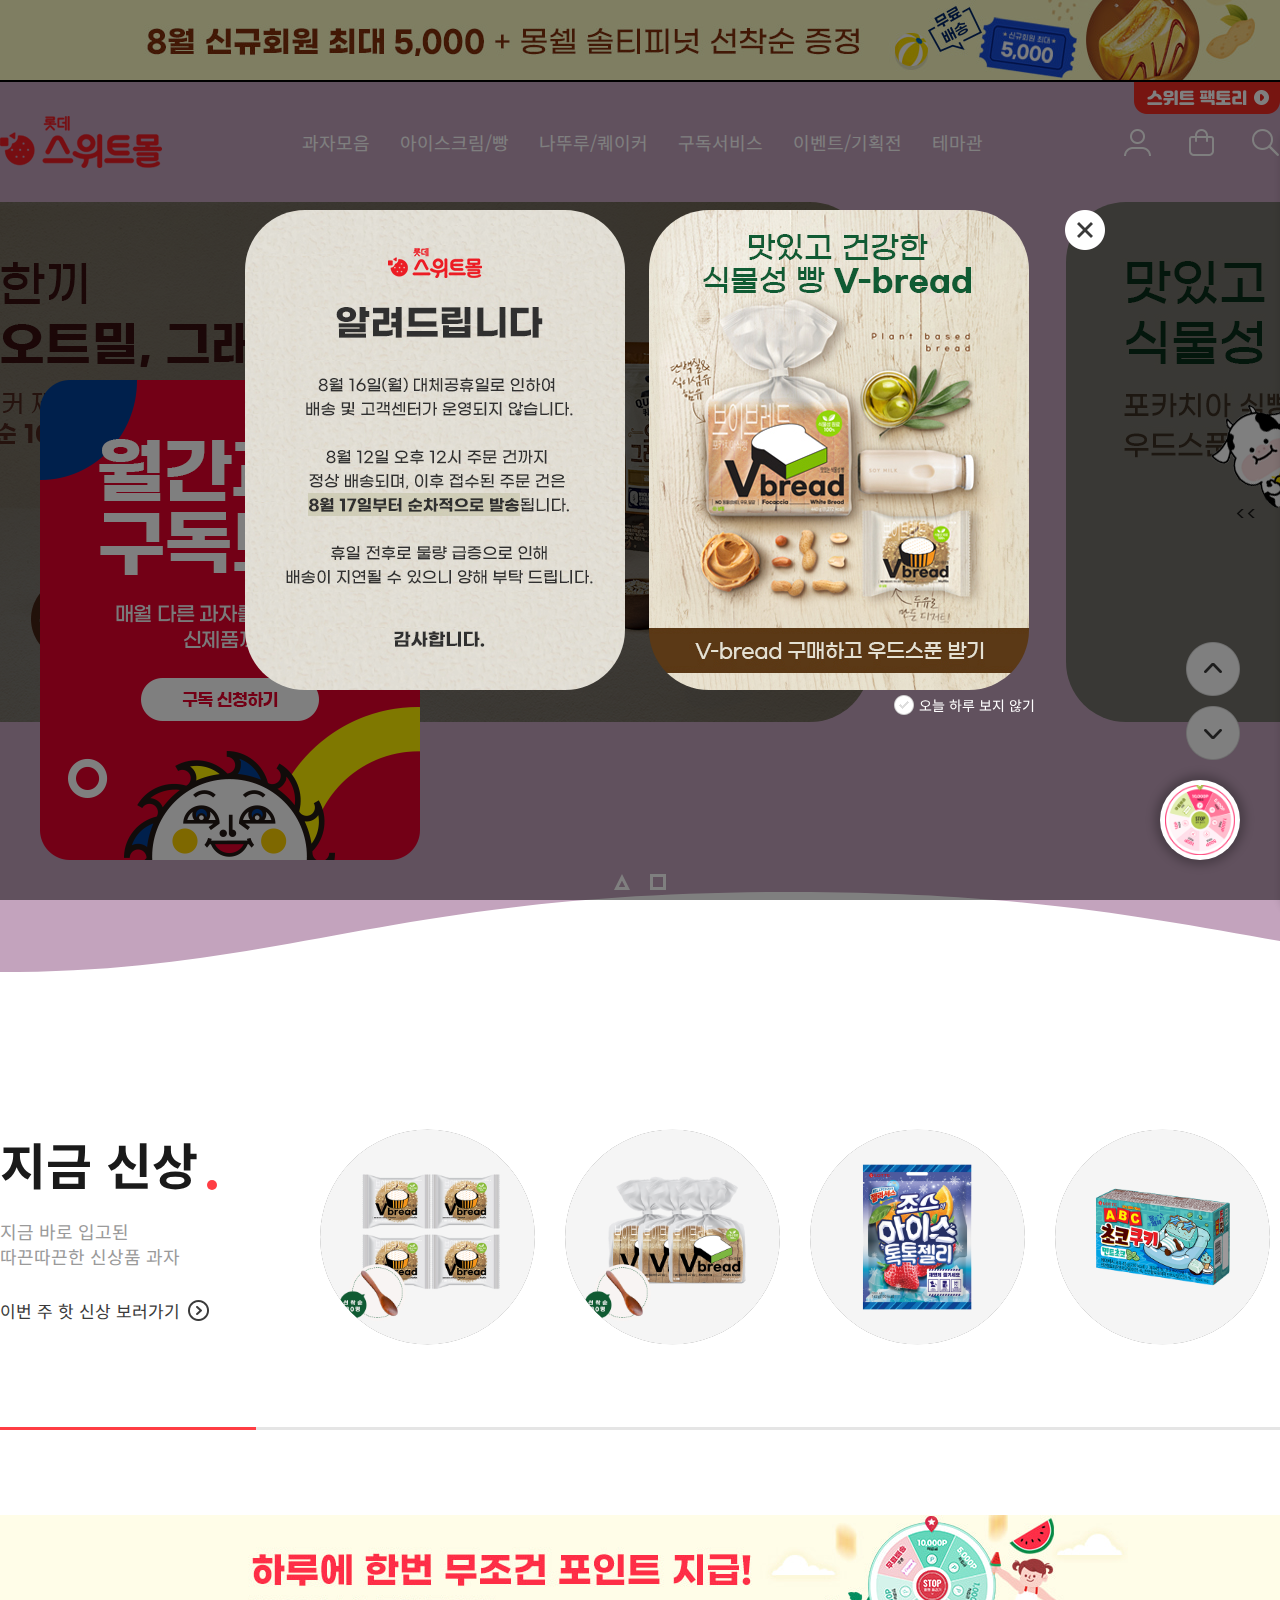
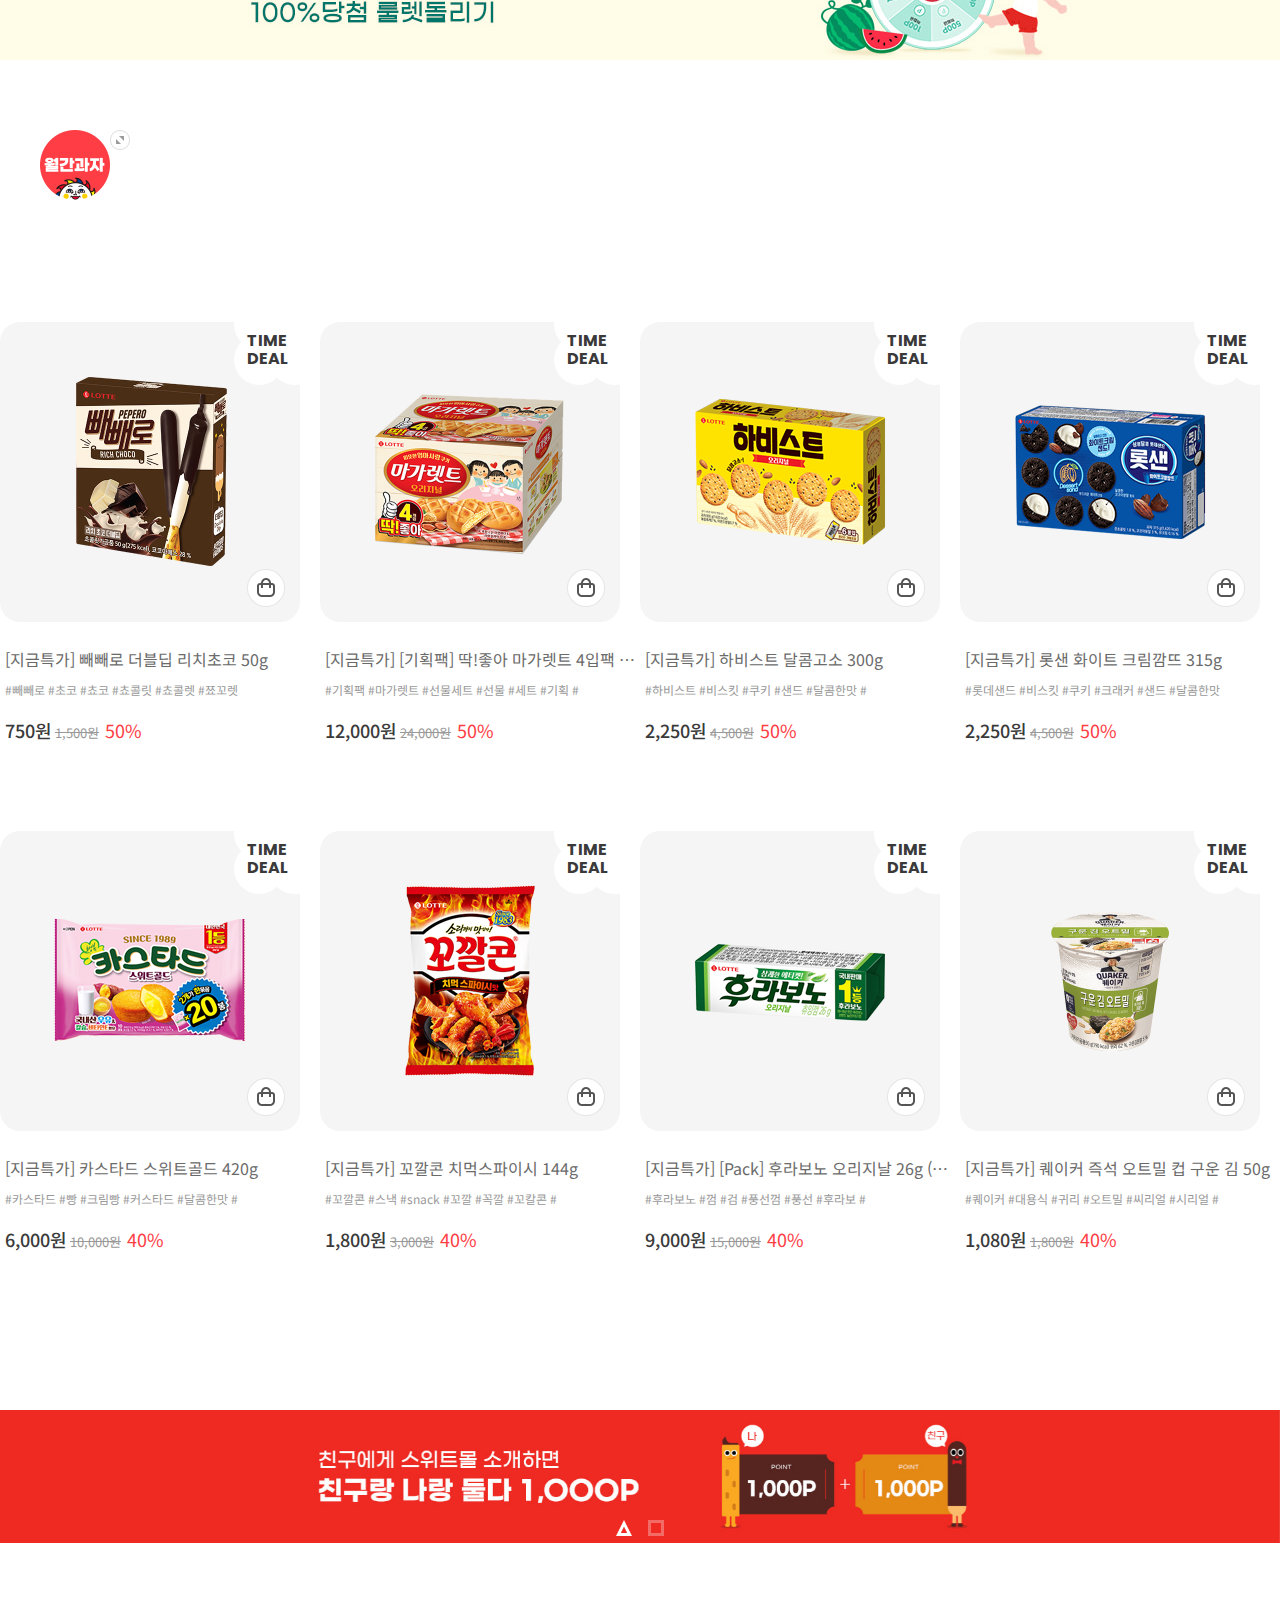
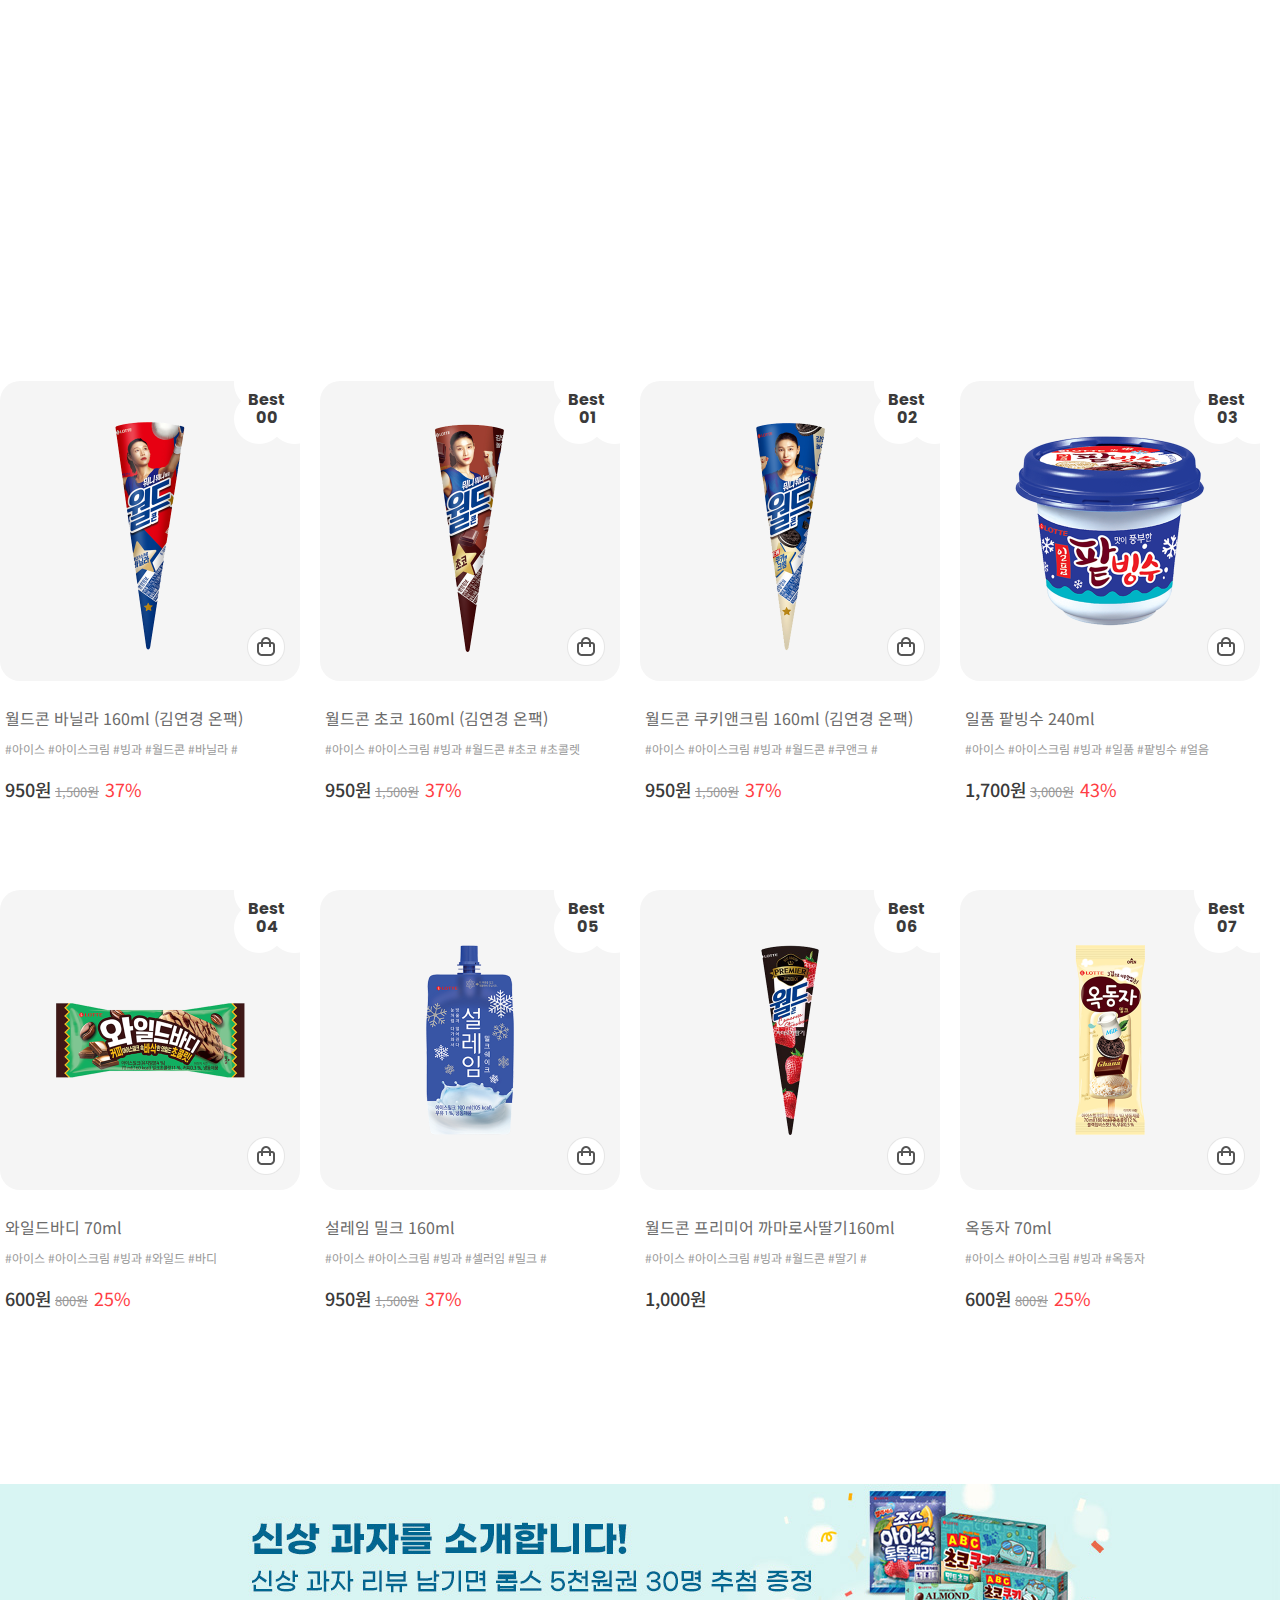
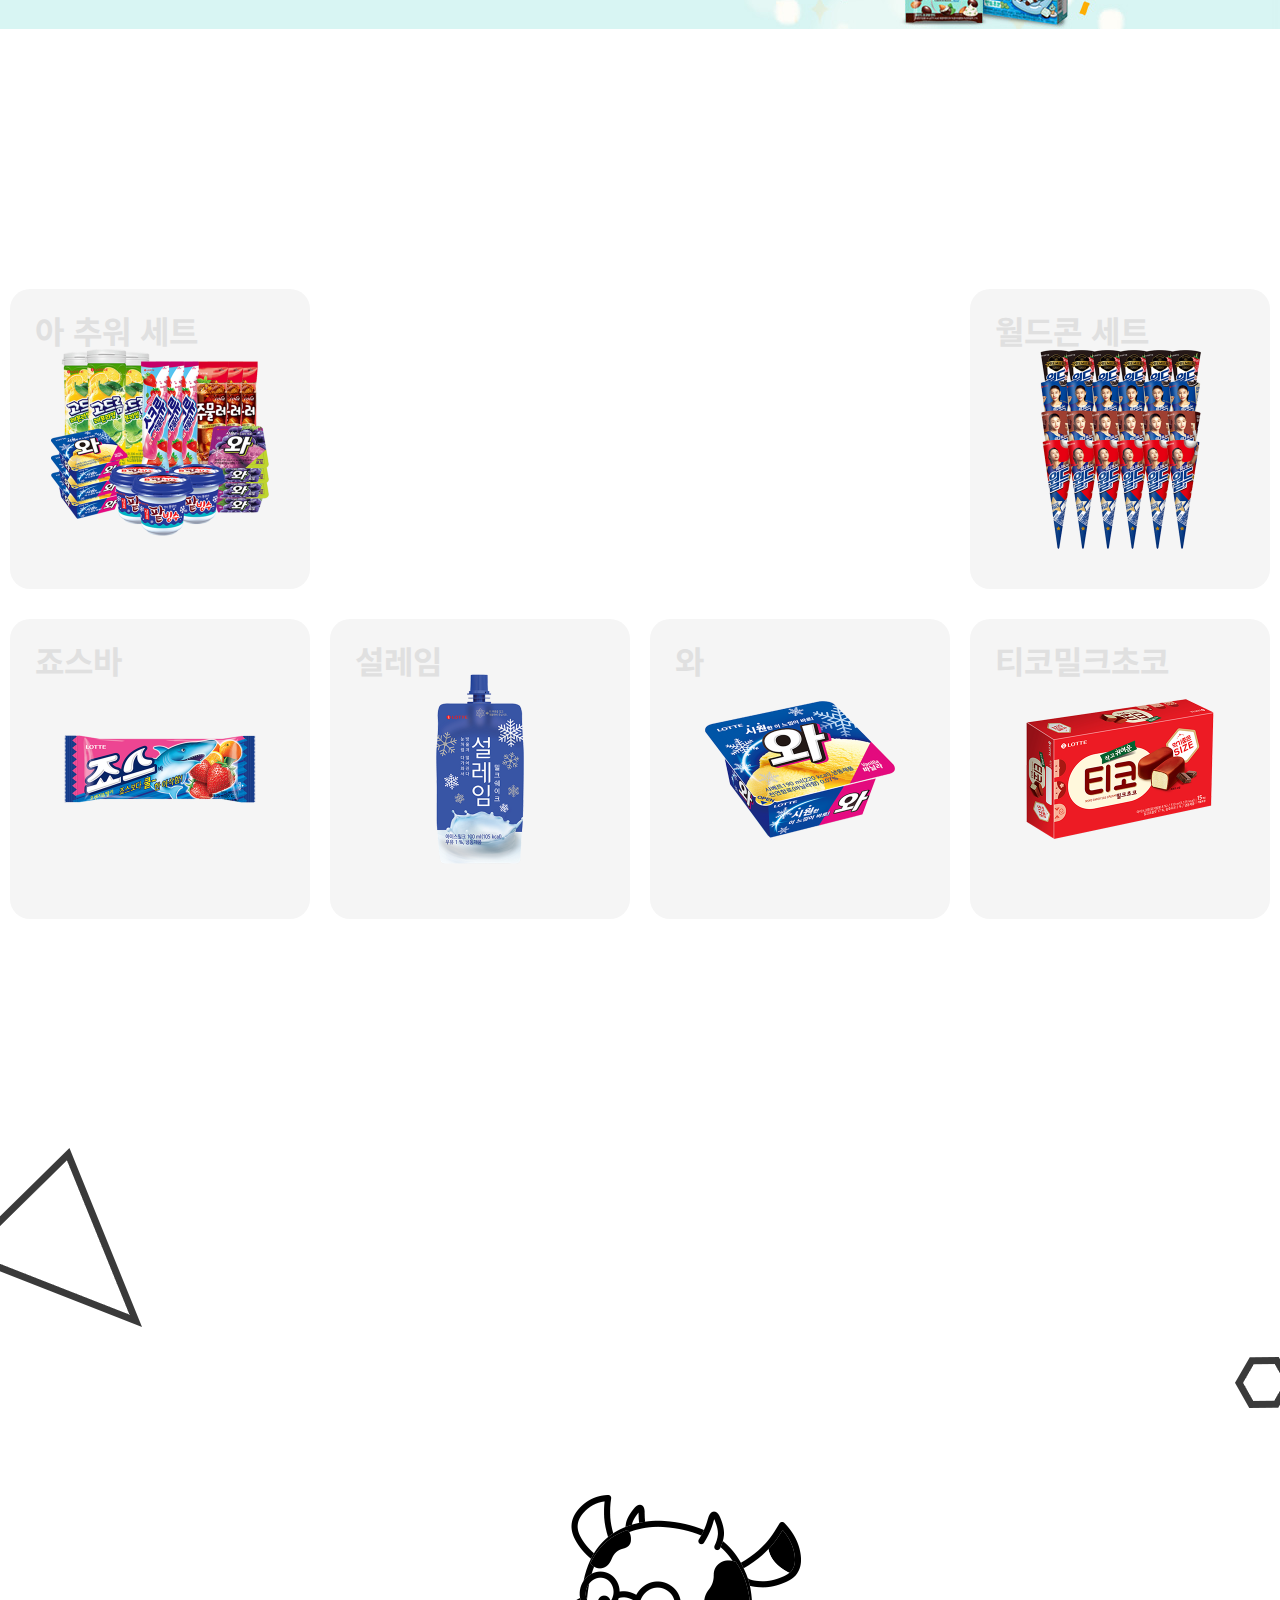
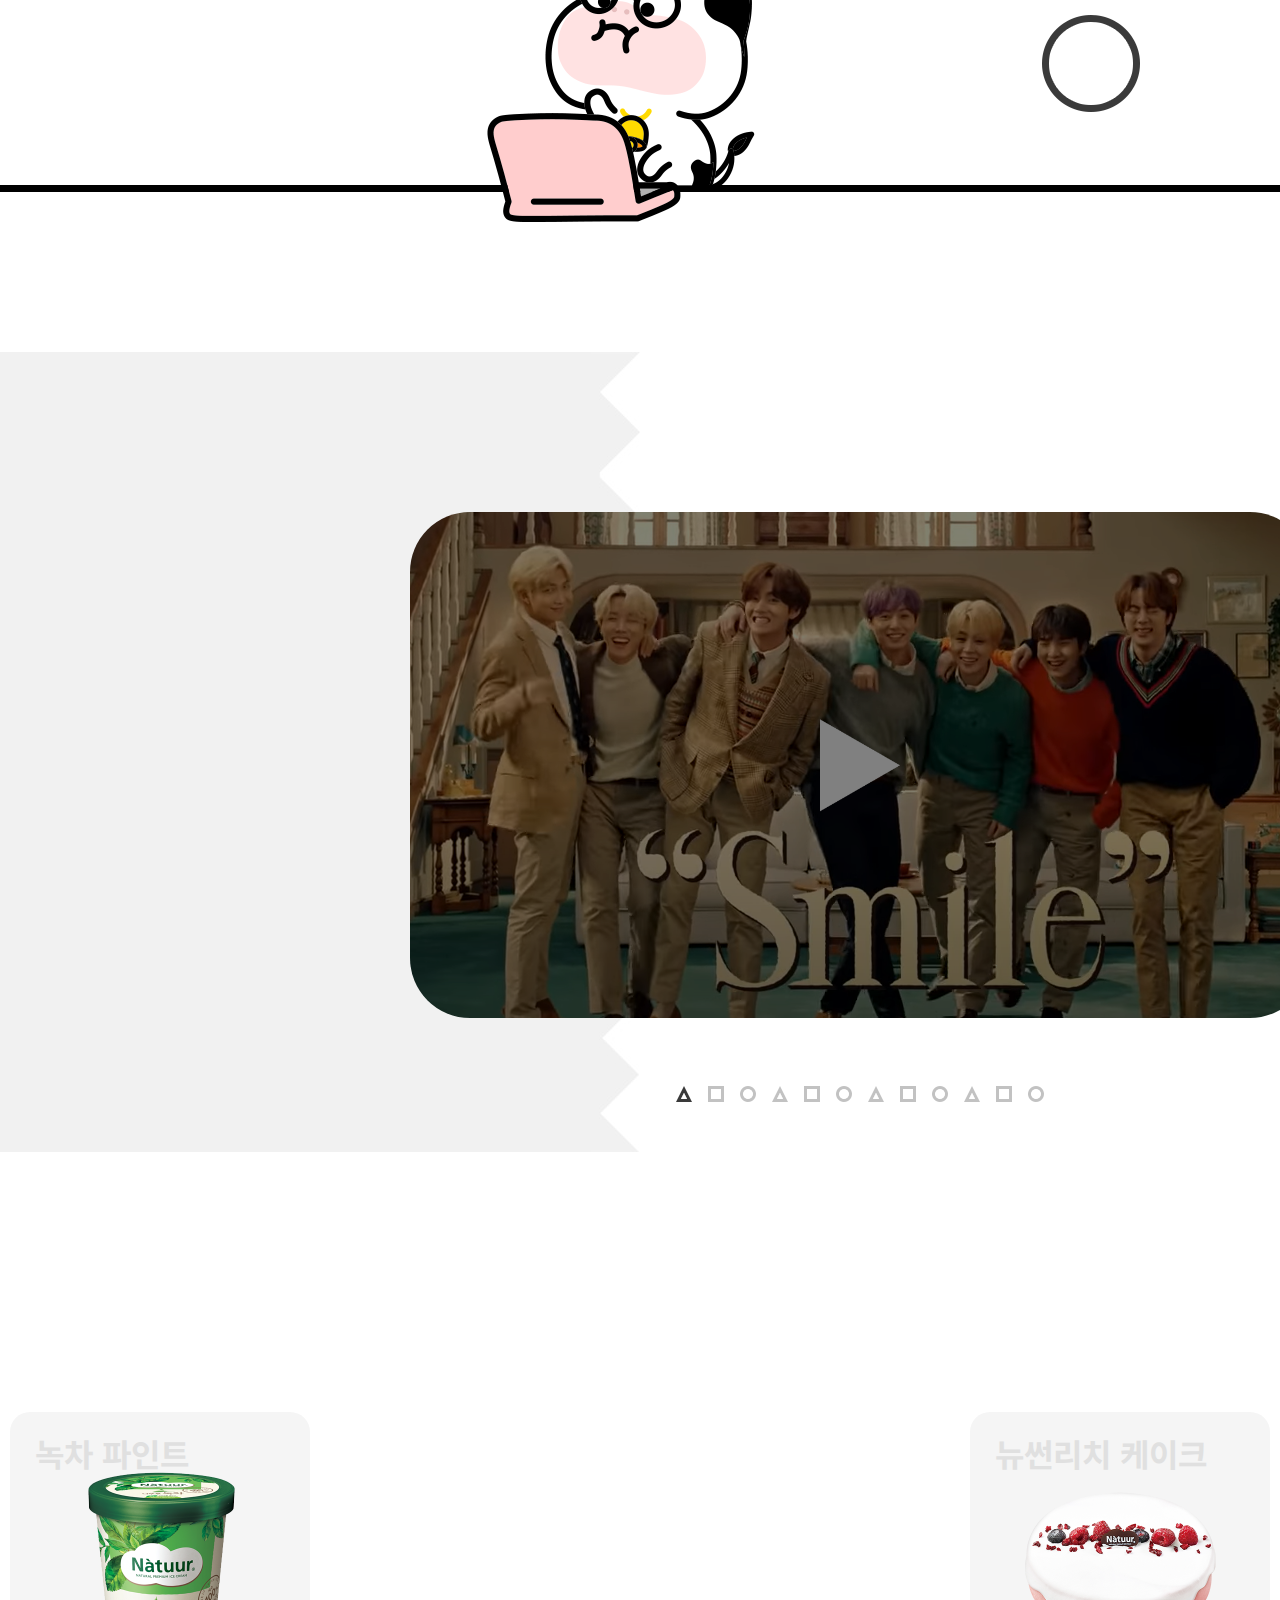
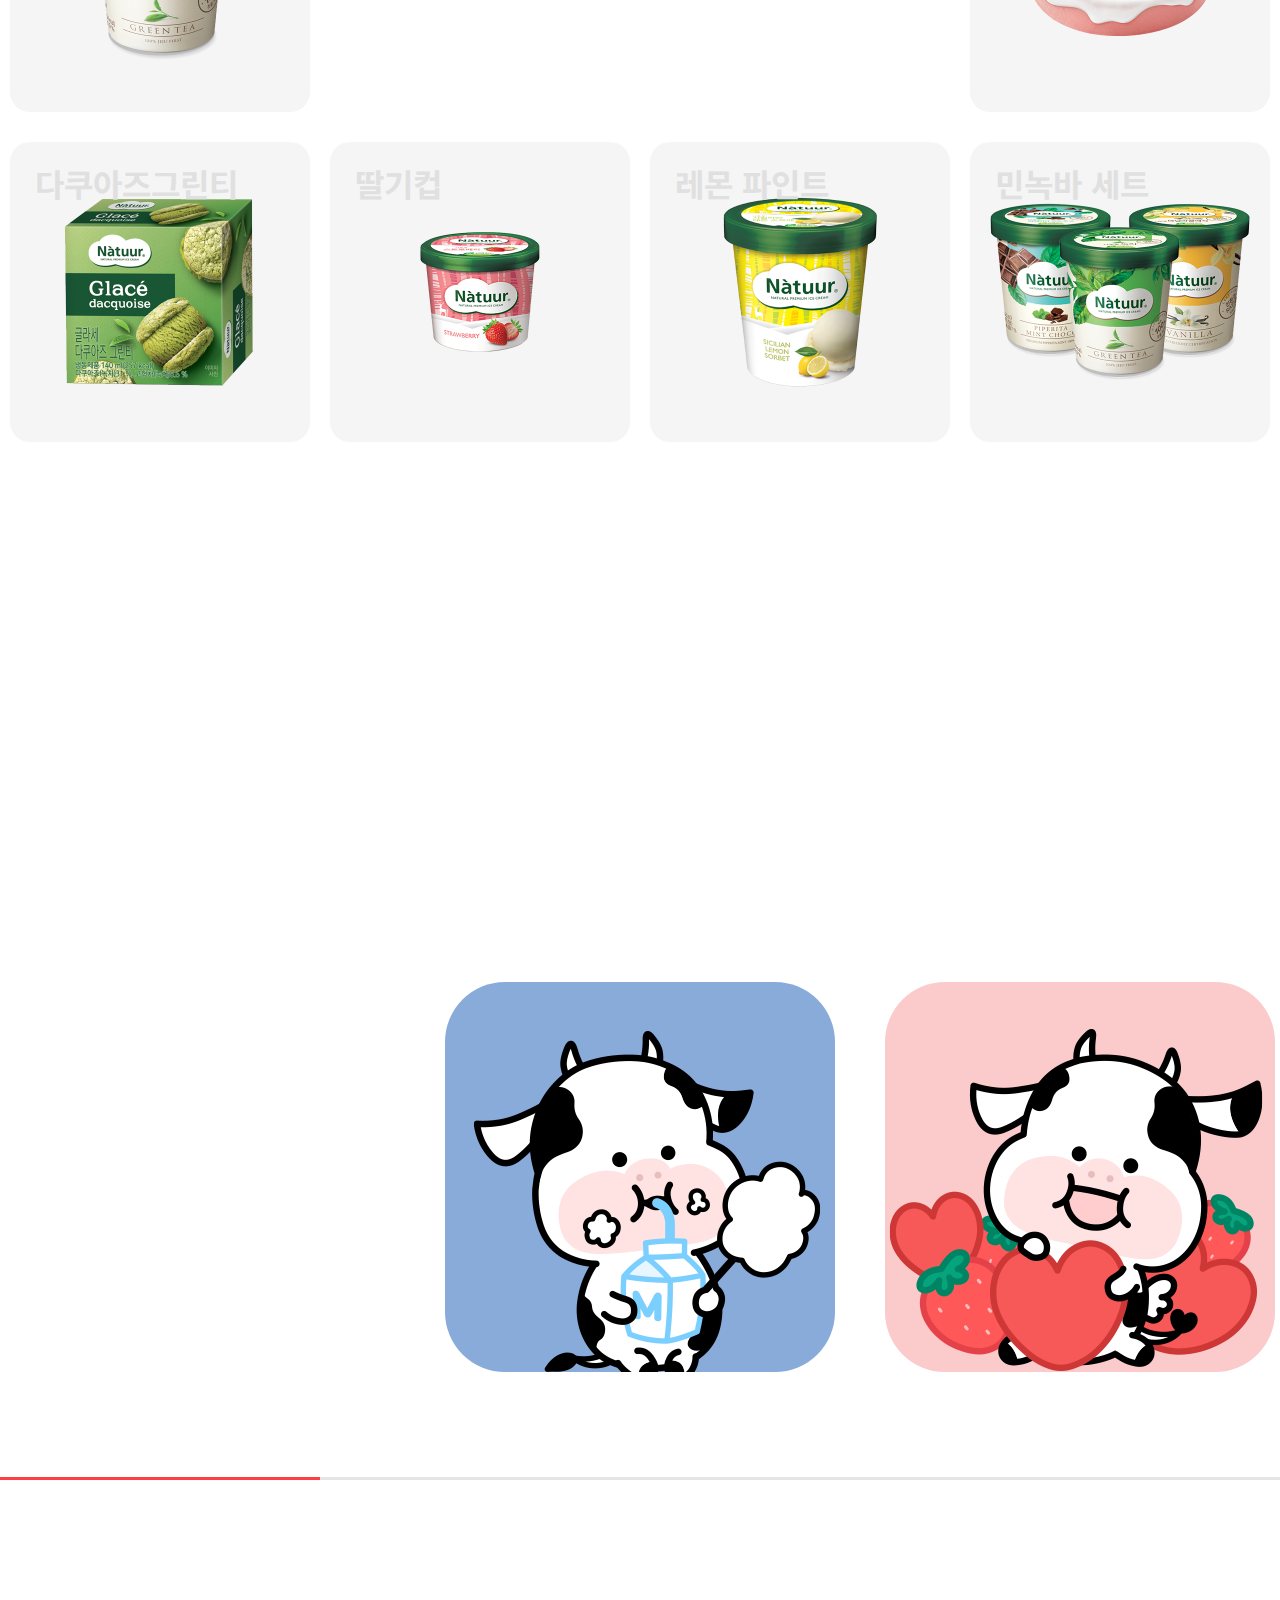
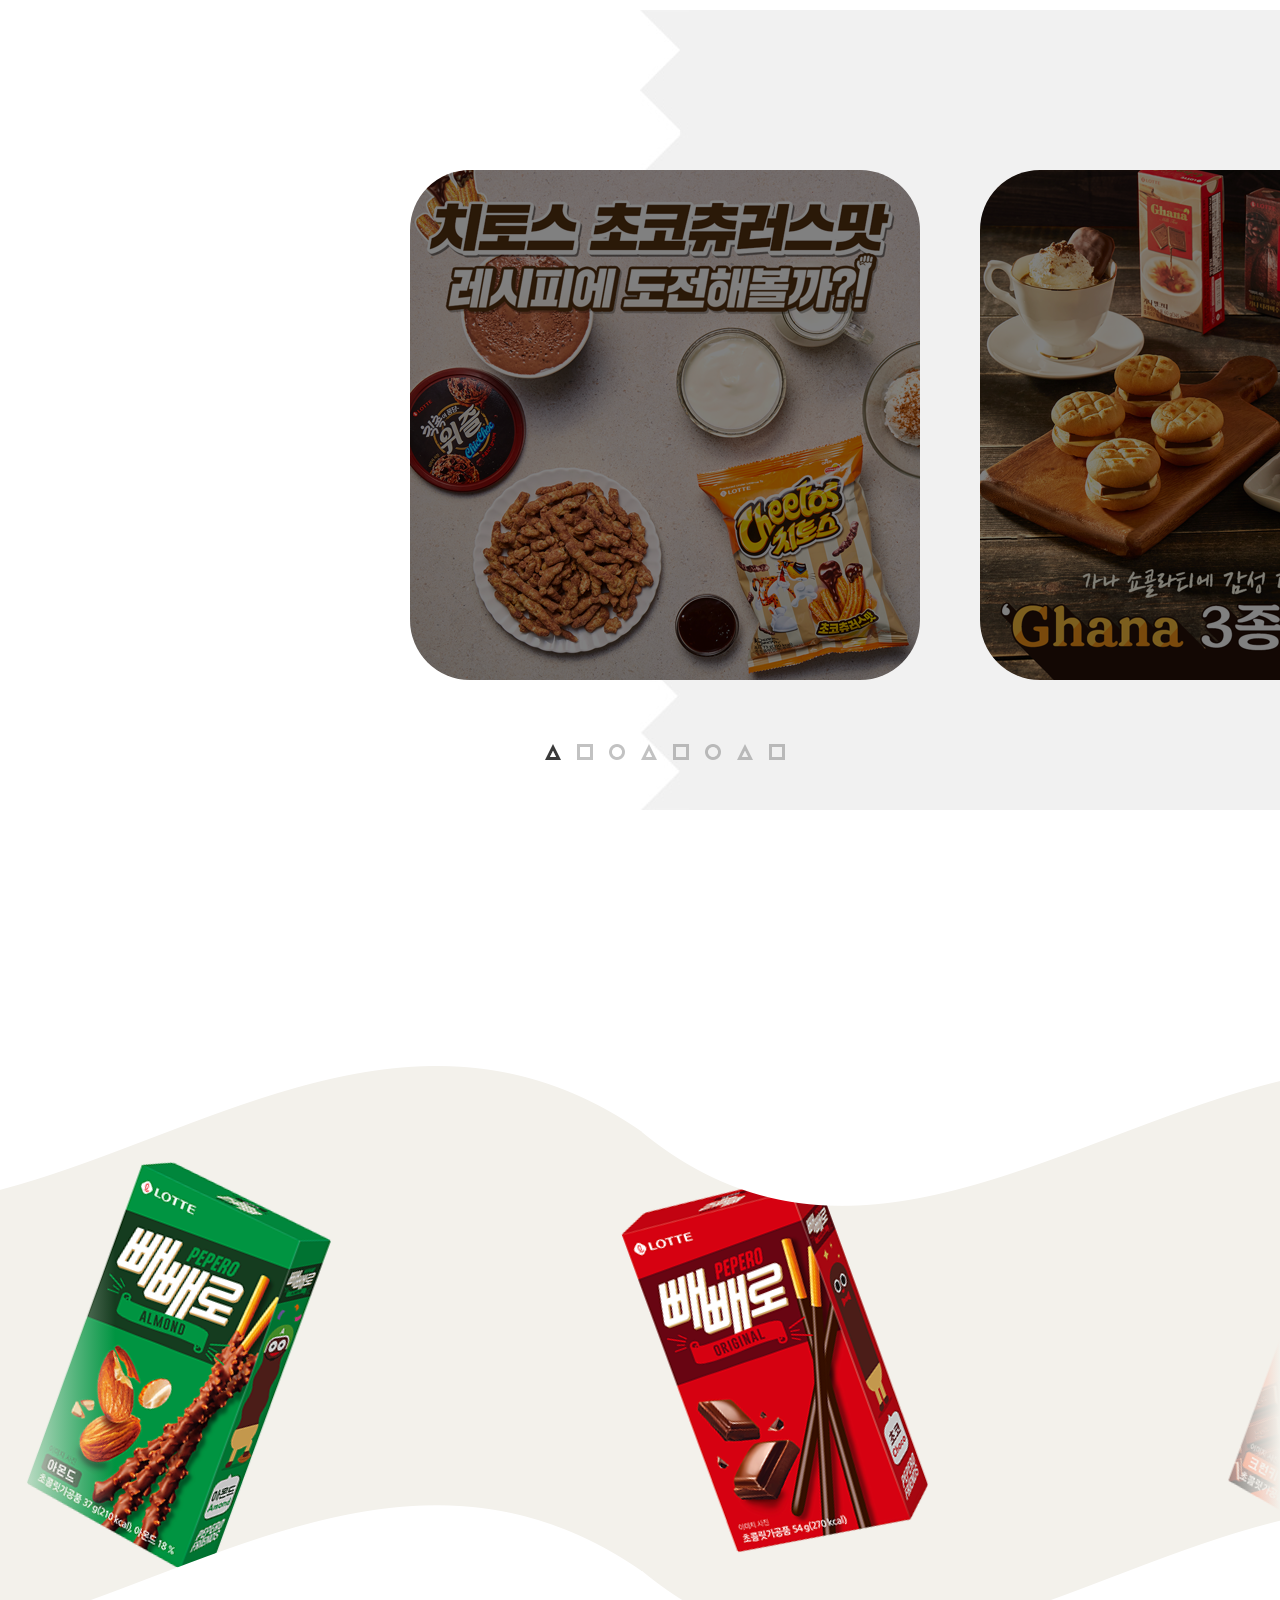
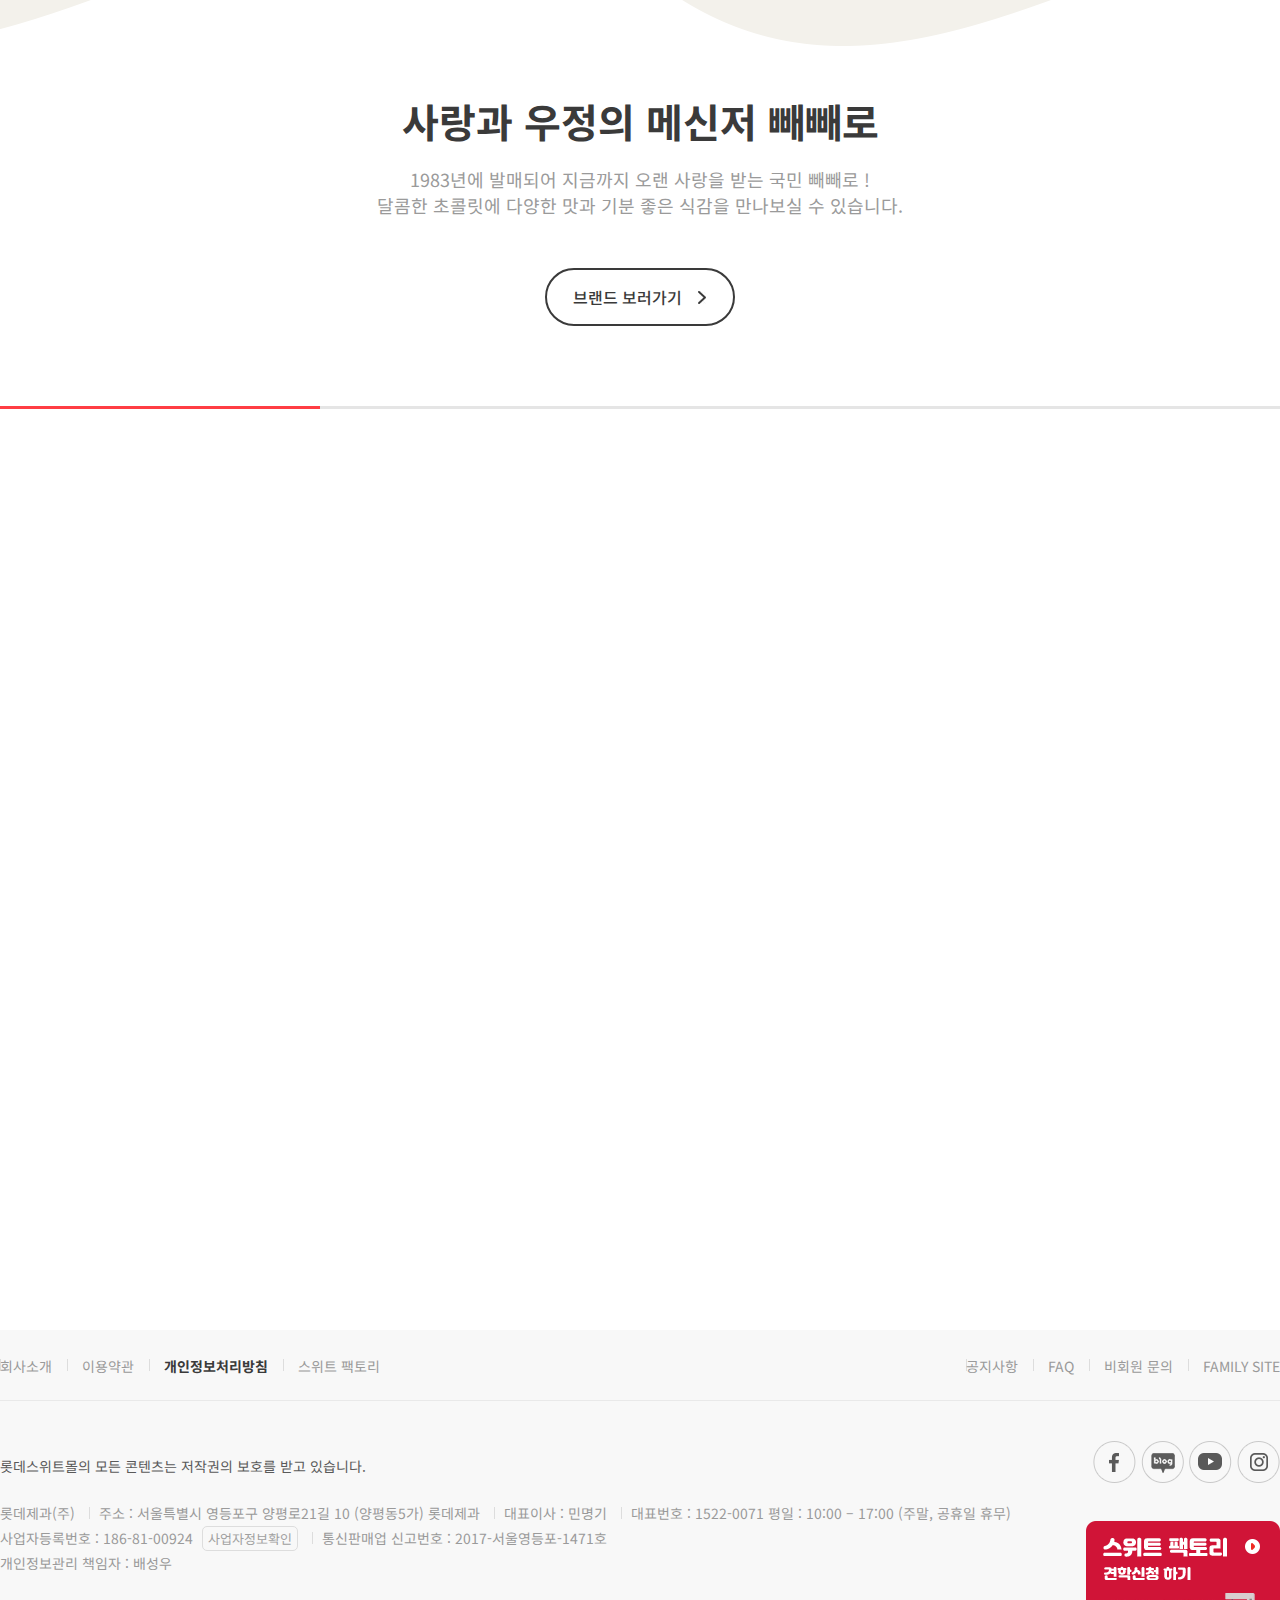
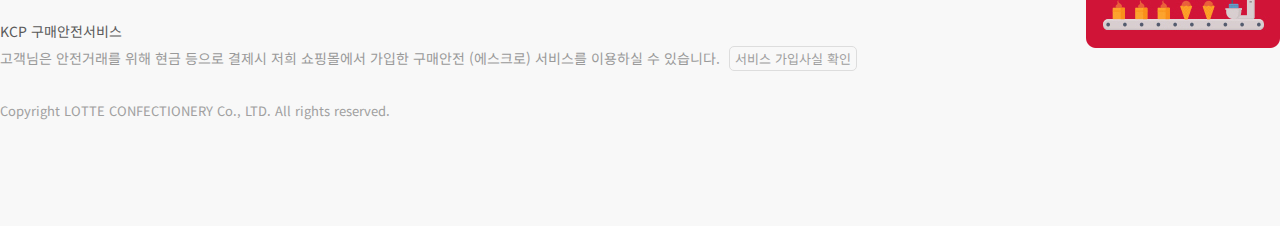
==== index.html @ 0f2c9345 "2021.08.17" ====
<!DOCTYPE html>
<html lang="ko">
<head>
    <meta charset="UTF-8">
    <meta http-equiv="X-UA-Compatible" content="IE=edge">
    <meta name="viewport" content="width=device-width, initial-scale=1.0">
    <title>Lotte Sweet Mall</title>

    <!-- css -->
    <link rel="stylesheet" href="scss/jquery.simplyscroll.css">
    <link rel="stylesheet" href="scss/slick.css">
    <link rel="stylesheet" href="scss/animation.css">
    <link rel="stylesheet" href="scss/common.css">
    <link rel="stylesheet" href="scss/index.css">

</head>
<body>
    <!-- 상단 배너 -->
    <div class="top_banner">
        <div class="container">
            <img src="img/main_top_banner_pc_09.jpg" alt="">
        </div>
    </div>

    <!-- 왼쪽 플로팅 배너 -->
    <div class="float_banner">
        <div class="big">
            <img src="img/main_popup01.png" alt="">

            <div class="close">
                <img src="img/main_popup_close.png" alt="">
            </div>
        </div>
        
        <div class="small">
            <img src="img/main_popup_s01.png" alt="">
        </div>
    </div>

    <!-- 서브메뉴 -->
    <div class="sub active">
        <div class="right_menu">
            <img src="img/right_menu.png" alt="">
        </div>

        <div class="right_box">
            <div class="newlist">
                <h2>
                    <a href="#">지금신상</a>
                    <img src="img/icon_right (1).jpg" alt="">
                </h2>
                <div class="newlist_img">
                    <ul>
                        <li>
                            <img src="" alt="">
                        </li>
                    </ul>
                </div>

                <div class="newlist_status">
                    <div class="status">

                    </div>
                </div>
            </div>

            <div class="ranklist">
                <h2>
                    <a href="#">지금순위</a>
                    <img src="img/icon_right (1).jpg" alt="">
                </h2>
                <div class="ranklist_img">
                    <ul>
                        <li>
                            <img src="" alt="">
                        </li>
                    </ul>
                </div>

                <div class="lanklist_status">
                    <div class="status">
                        
                    </div>
                </div>
            </div>

            <div class="menu1">
                <a href="#">캐릭터관</a>
                <img src="img/icon_right (1).jpg" alt="">
            </div>
            <div class="menu2">
                <a href="#">꿀조합레시피</a>
                <img src="img/icon_right (1).jpg" alt="">
            </div>
            <div class="menu3">
                <a href="#">스위트TV</a>
                <img src="img/icon_right (1).jpg" alt="">
            </div>
            <div class="menu4">
                <a href="#">햇님 상회</a>
                <img src="img/icon_right (1).jpg" alt="">
            </div>

            <div class="banner">
                <img src="img/lnb_01.jpg" alt="">
            </div>
        </div>
    </div>

    <!-- 오른쪽 업다운 스크롤 -->
    <div class="up_down">
        <div class="up">
            <img src="img/mq_right_arrow_up.png" alt="">
        </div>

        <div class="down">
            <img src="img/mq_right_arrow_down.png" alt="">
        </div>
    </div>

    <!-- 오른쪽 룰렛 배너 -->
    <div class="rullet">
        <div class="bg">
            <img src="img/161839891199932.png" alt="">
        </div>
    </div>

    <!-- 팝업 -->
    <div class="popup"></div>
    <div class="main_popup">
        <div class="img">
            <img src="img/popup (2).jpg" alt="">
            <img src="img/popup (1).jpg" alt="">
        </div>
        <a href="#" class="">오늘 하루 보지 않기</a>

        <div class="popup_close">
            <img src="img/icon_popup_close_wh.png" alt="" id="closepopup">
        </div>
    </div>

<main>
    <!-- 헤더영역 -->
    <div id="header">
        <div class="container">
            <div class="head_inner">
                <div class="header">
                    <a href="index.html" class="logo">
                        <img src="img/top_logo_wh.png" alt="로고">
                        <img src="img/top_logo.png" alt="로고">
                    </a>

                    <div class="top_menu">
                        <ul>
                            <li>
                                <a href="sub1.html">과자모음</a>
                                <div class="over"></div>
                            </li>
                            <li>
                                <div class="over"></div>
                                <a href="#">아이스크림/빵</a>
                            </li>
                            <li>
                                <a href="#">나뚜루/퀘이커</a>
                                <div class="over"></div>

                                <div class="sub">
                                    <ul>
                                        <li><a href="">나뚜르</a></li>
                                        <li><a href="">퀘이커</a></li>
                                    </ul>
                                </div>
                            </li>
                            <li>
                                <a href="#">구독서비스</a>
                                <div class="over"></div>

                                <div class="sub">
                                    <ul>
                                        <li><a href="">월간과자</a></li>
                                        <li><a href="">월간아이스</a></li>
                                        <li><a href="">정기배송</a></li>
                                    </ul>
                                </div>
                            </li>
                            <li>
                                <a href="#">이벤트/기획전</a>
                                <div class="over"></div>

                                <!-- <div class="left">
                                    <ul>
                                        <li>
                                            <a href="">기획전</a>
                                            <ul>
                                                <li>adfeafef</li>
                                                <li>adfeafef</li>
                                                <li>adfeafef</li>
                                                <li>adfeafef</li>
                                                <li>adfeafef</li>

                                            </ul>
                                        </li>
                                        <li>
                                            <a href="">이벤트</a>
                                            <ul>
                                                <li></li>
                                            </ul>
                                        </li>
                                        <li><a href="">출석체크</a></li>
                                        <li><a href="">당첨자발표</a></li>
                                    </ul>

                                    <ul class="banner">
                                        <div class="b1">
                                            <img src="" alt="">
                                        </div>
                                        <div class="b2">
                                            <img src="" alt="">
                                        </div>
                                    </ul>
                                </div> -->
                            </li>
                            <li>
                                <a href="#">테마관</a>
                                <div class="over"></div>

                                <div class="sub">
                                    <ul>
                                        <li><a href="">구독서비스</a></li>
                                        <li><a href="">냠냠연구소</a></li>
                                        <li><a href="">햇님상회</a></li>
                                        <li><a href="">캐릭터관</a></li>
                                        <li><a href="">스위트TV</a></li>
                                        <li><a href="">꿀조합레시피</a></li>
                                    </ul>
                                </div>
                            </li>
                        </ul>
                    </div>

                    <div class="member">
                        <img src="img/top_factory.png" alt="">
                        <div class="logo">
                            <div class="mypage">
                                <img src="img/top_mypage_wh.png" alt="마이페이지">
                                <img src="img/top_mypage.png" alt="마이페이지">
                            </div>
                            <div class="cart">
                                <img src="img/top_cart_wh.png" alt="장바구니">
                                <img src="img/top_cart.png" alt="장바구니">
                            </div>
                            <div class="search">
                                <img src="img/top_search_wh.png" alt="검색">
                                <img src="img/top_search.png" alt="검색">
                            </div>
                        </div>
                    </div>
                </div>
            </div>
        </div>
    </div>

    <!-- 메인이미지 슬라이드 영역 -->
    <div class="main">
        <!-- <div class="arrow_left"><img src="img/main_arrow_left.png" alt=""></div> -->

        <div class="slide_box">
            <div class="slide_inner">
                <ul>
                </ul>
            </div>
        </div>

        <!-- <div class="arrow_right"><img src="img/main_arrow_right.png" alt=""></div> -->
        <!-- <div class="status">
            <img src="img/main_bullet01.png" alt="">
            <img src="img/main_bullet02.png" alt="">
            <img src="img/main_bullet03.png" alt="">
            <img src="img/main_bullet01.png" alt="">
            <img src="img/main_bullet02.png" alt="">
            <img src="img/main_bullet03.png" alt="">
            <img src="img/main_bullet01.png" alt="">
            <img src="img/main_bullet02.png" alt="">
            <img src="img/main_bullet03.png" alt="">
            <img src="img/main_bullet01.png" alt="">
            <img src="img/main_bullet02.png" alt="">
            <img src="img/main_bullet03.png" alt="">
            <img src="img/main_bullet01.png" alt="">
        </div> -->
    </div>

    <!-- 파도 영역 -->
    <div class="wave_box">
        <div class="wave"></div>
    </div>
</main>

    <!-- 지금 신상 영역 -->
    <article id="new">
        <div class="container">
            <div class="inner">
                <div class="new_pro">
                    <div class="left_tit">
                        <div class="head">
                            <h2>지금 신상</h2>
                            <span class="point"></span>
                        </div>
                        <p>지금 바로 입고된 <br> 따끈따끈한 신상품 과자</p>
                        <div class="go_direct">
                            <span>이번 주 핫 신상 보러가기</span>
                        </div>
                    </div>

                    <div class="main_item">
                        <!-- <div class="item">
                            <div class="over">
                                <img src="img/6a4f2bc8470bdb3f960f095f61d67e2a.png" alt="">
                            </div>

                            <div class="Bg">
                                <div class="overBg_text">
                                    <span class="name">[신제품] 퀘이커 마시는 오트밀 그레인&딸기 20봉입 1000g</span>
                                    <span class="price">17,600원</span>
                                </div>
                                <img src="img/6a4f2bc8470bdb3f960f095f61d67e2a.png" alt="">
                            </div>
                        </div> -->
                    </div>
                </div>
                <div class="scroll_bar">
                    <div class="new_scroll"></div>
                </div>
            </div>
        </div>
    </article>


    <!-- 라인 배너 영역 -->
    <div class="line_banner">
        <div class="container">
            <img src="img/main_s_banner_09_pc.jpg" alt="">
        </div>
    </div>


    <!-- 지금 특가 영역 -->
    <article class="now">
        <div class="container">
            <div class="inner" style="margin-top: 85px;">
                <div class="main_tit no_visible">
                    <div class="head">
                        <h2>지금 특가</h2>
                        <span class="point"></span>
                    </div>
                    <p>지금 이순간, 스위트몰이 제안하는 특별한 가격</p>
                </div>

                <ul>
                    <!-- <li>
                        <div class="box">
                            <div class="img_sec">
                                <img src="img/8801062887262.png" alt="">
                                <span>TIME <br> DEAL</span>
                                <span></span>
                            </div>

                            <div class="tit_sec">
                                <span>[지금특가] 초 에너지바 (4개입) 160g</span>
                                <div class="sub_sec">
                                        <span class="hash">#초코바 #초코 #쵸코 #쵸콜릿 #쵸콜렛 #쬬꼬렛 #chocolate #고소한맛 #담백한맛 #초콜릿 #곡물 #쫀득함 #바삭함</span>
                                        <strong class="discount">2,400원</strong>
                                        <span class="origin_price">4,800원</span>
                                        <span class="per">50%</span>
                                </div>
                            </div>
                        </div>
                    </li> -->
                </ul>
            </div>
        </div>
    </article>


    <div class="middle_banner">
            <div class="banner_img">
                <img src="img/main_middle_banner_pc_05.jpg" alt="">
                <img src="img/main_middle_banner_pc_02.jpg" alt="">
            </div>

            <div class="status">
                <img src="img/main_bullet01.png" alt="">
                <img src="img/main_bullet02.png" alt="">
            </div>
    </div>


    <!-- 지금 순위 영역 -->
    <article class="rank">
        <div class="container">
            <div class="inner">
                <div class="main_tit no_visible">
                    <div class="head">
                        <h2>지금 순위</h2>
                        <span class="point"></span>
                    </div>
                    <p>실시간 판매 순위! 지금 이 순간 핫한 상품.</p>
                    <div class="go_direct">
                        <span>이번 주 핫 신상 보러가기</span>
                    </div>
                </div>

                <ul>
                    <!-- <li>
                        <div class="box">
                            <div class="img_sec">
                                <img src="img/c576c45458a0532fb341c30930f1813c.png" alt="">
                                <span>TIME <br> DEAL</span>
                                <span></span>
                            </div>

                            <div class="tit_sec">
                                <span>[지금특가] 초 에너지바 (4개입) 160g</span>
                                <div class="sub_sec">
                                        <span class="hash">#초코바 #초코 #쵸코 #쵸콜릿 #쵸콜렛 #쬬꼬렛 #chocolate #고소한맛 #담백한맛 #초콜릿 #곡물 #쫀득함 #바삭함</span>
                                        <strong class="discount">2,400원</strong>
                                        <span class="origin_price">4,800원</span>
                                        <span class="per">50%</span>
                                </div>
                            </div>
                        </div>
                    </li> -->
                </ul>
            </div>
        </div>
    </article>


    <div class="line_banner">
        <div class="container">
            <img src="img/main_s_banner_10_pc.jpg" alt="">
        </div>
    </div>


    <!-- 아이스크림 영역 -->
    <article class="icream">
        <div class="container">
            <div class="inner">
                <div class="contain">
                    <div class="tit">
                        <div class="main_tit no_visible">
                            <img src="img/icecream_title_2.png" alt="">
                        </div>
                        
                        <div class="go_direct no_visible" style="margin-top: 20px;">
                            <span>이번 주 핫 신상 보러가기</span>
                        </div>
                    </div>

                    <div class="item1">
                        <ul>
                            <!-- <li>
                                <div class="box">
                                    <div class="img_sec">
                                        <img src="img/6f46422d9f0287877171ac92ccf622e3.png" alt="">
                                        <span>월드콘 세트</span>
                                    </div>
                                </div>
                            </li> -->
                        </ul>
                    </div>
                </div>
            </div>
        </div>
    </article>


    <!-- 선택영역 -->
    <article class="choose">
        <div class="container">
            <div class="inner">
                <div class="text">
                    <h3 class="no_visible">선택이 어렵다면, 대신 골라드려요</h3>

                    <div class="tab_btn no_visible">
                        <ul>
                            <li class="on">01</li>
                            <li>02</li>
                            <li>03</li>
                        </ul>
                    </div>

                    <div class="tab_con no_visible">
                        <ul>
                            <li class="active">
                                <p>어떤 맛을 좋아하세요?</p>
                                <div class="hash">
                                    <ul>
                                        <li>달콤한맛</li>
                                        <li>고소한맛</li>
                                        <li>상쾌한맛</li>
                                        <li>담백한맛</li>
                                        <li>매콤한맛</li>
                                        <li>상큼한맛</li>
                                    </ul>
                                </div>
                            </li>

                            <li>
                                <p>선호하는 원료를 선택해 주세요.</p>
                                <div class="hash">
                                    <ul>
                                        <li>곡물</li>
                                        <li>초콜릿</li>
                                        <li>과일</li>
                                        <li>크림</li>
                                        <li>치즈</li>
                                        <li>기타</li>
                                    </ul>
                                </div>
                            </li>

                            <li>
                                <p>어떤 식감을 좋아하세요?</p>
                                <div class="hash">
                                    <ul>
                                        <li>딱딱함</li>
                                        <li>쫀득함</li>
                                        <li>부드러움</li>
                                        <li>바삭함</li>
                                        <li>말랑함</li>
                                        <li>퍽퍽함</li>
                                        <li>톡터짐</li>
                                    </ul>
                                </div>
                            </li>
                        </ul>
                    </div>
                </div>
            </div>
            <div class="cow_img"></div>

            <div class="ani">
                <div class="first"></div>
                <div class="second"></div>
                <div class="third"></div>
            </div>
        </div>
    </article>


    <!-- TV영역 -->
    <article class="tv">
        <div class="container">
            <div class="inner">
                <div class="section">
                    <div class="fix no_visible">
                        <div class="head">
                            <h2>스위트 TV</h2>
                            <span class="point"></span>
                        </div>
                        <p>눈과 귀가 달콤해지는 스위트한 영상 모음.</p>
                    </div>
                    <div class="slide">
                        <ul>
                            <!-- <li>
                                <p>
                                    자일리톨 X BTS Smile to Smile
                                </p>
                                <span>[Fight 편]  제이홉과 지민 사이에 무슨일이..? 그냥 둘 수 없죠!</span>
                                <button>유투브 보러가기</button>
                            </li> -->
                        </ul>
                    </div>

                    <div class="con">
                        <ul>
                            <!-- <li class="active">
                                <img src="img/c12fa6db3d5b9b8a21d9c5fb80523d7b.png" alt="">
                                <span class="btn">
                                    <img src="img/video_btn.png" alt="">
                                </span>
                            </li> -->
                        </ul>

                        <div class="status">
                            <img src="img/main_bullet01_b.png" alt="" class="active">
                            <img src="img/main_bullet02_b.png" alt="">
                            <img src="img/main_bullet03_b.png" alt="">
                            <img src="img/main_bullet01_b.png" alt="">
                            <img src="img/main_bullet02_b.png" alt="">
                            <img src="img/main_bullet03_b.png" alt="">
                            <img src="img/main_bullet01_b.png" alt="">
                            <img src="img/main_bullet02_b.png" alt="">
                            <img src="img/main_bullet03_b.png" alt="">
                            <img src="img/main_bullet01_b.png" alt="">
                            <img src="img/main_bullet02_b.png" alt="">
                            <img src="img/main_bullet03_b.png" alt="">
                        </div>
                    </div>
                </div>
            </div>

            <div class="bg"></div>
        </div>
    </article>


    <!-- 아이스크림 영역 -->
    <article class="icream">
        <div class="container">
            <div class="inner">
                <div class="contain">
                    <div class="tit">
                        <div class="main_tit no_visible">
                            <img src="img/natuur_title_2.png" alt="" style="width: 555px;">
                        </div>
                        
                        <div class="go_direct no_visible" style="margin-top: -10px;">
                            <span>나뚜르 보러가기</span>
                        </div>
                    </div>

                    <div class="item2">
                        <ul>
                        </ul>
                    </div>
                </div>
            </div>
        </div>
    </article>


    <!-- 캐릭터+굿즈 영역 -->
    <article class="goods">
        <div class="container">
            <div class="inner">
                <div class="main_tit no_visible">
                    <div class="head">
                        <h2>캐릭터 & 굿즈</h2>
                        <span class="point"></span>
                    </div>
                    <p>즐거움이 가득한 스위트몰 친구들을 소개합니다!</p>
                    <div class="go_direct">
                        <span>캐릭터 보러가기</span>
                    </div>
                </div>
            </div>

            <div class="con">
                <ul>
                    <!-- <li>
                        <div class="img">
                            <img src="img/8eadf403609bfc66cf063927ef8374e8.png" alt="">
                        </div>
                        <div class="text">
                            <p>초코쿠키 초키</p>
                            <span>큰 초코 귀로 다양한 정보를 알려주는 소식통</span>
                        </div>
                    </li> -->
                </ul>
            </div>

            <div class="scroll_bar">
                <div class="scroll_bar_status"></div> 
            </div>
        </div>
    </article>


    <!-- 레시피영역 -->
    <article class="recipe">
        <div class="container">
            <div class="inner">
                <div class="section">
                    <div class="fix no_visible">
                        <div class="head">
                            <h2>꿀조합<br>레시피</h2>
                            <span class="point"></span>
                        </div>
                    </div>
                    <div class="slide">
                        <ul>
                            <!-- <li>
                                <p>
                                    가나 DIY 디저트 레시피
                                </p>
                                <span>가나 초콜릿으로 만드는 수제 디저트</span>
                                <button>유투브 보러가기</button>
                            </li> -->
                        </ul>
                    </div>

                    <div class="con slider">
                        <ul class="slider_inner">
                            <!-- <li class="active slider_item"><img src="img/10efbd609b65501e371d586bd1608c6f.png" alt=""></li> -->
                        </ul>

                        <div class="status">
                            <img src="img/main_bullet01_b.png" alt="" class="active">
                            <img src="img/main_bullet02_b.png" alt="">
                            <img src="img/main_bullet03_b.png" alt="">
                            <img src="img/main_bullet01_b.png" alt="">
                            <img src="img/main_bullet02_b.png" alt="">
                            <img src="img/main_bullet03_b.png" alt="">
                            <img src="img/main_bullet01_b.png" alt="">
                            <img src="img/main_bullet02_b.png" alt="">
                        </div>
                    </div>
                </div>
            </div>

            <div class="bg"></div>
        </div>
    </article>


    <!-- 스페셜 브랜드 영역 -->
    <article class="brand">
        <div class="container">
            <div class="inner">
                <div class="main_tit no_visible">
                    <div class="head">
                        <h2>스페셜 브랜드</h2>
                        <span class="point"></span>
                    </div>
                </div>
            </div>
            <div class="slide">
                <div class="main_slide_box">
                    <div class="main_slide">
                        <div class="con">
                            <!-- <div class="brand_box">
                                <div class="brand_inner">
                                    <ul class="brandslider">
                                        <li> -->
                                            <ul id="scroller1">
                                                <li><img src="img/brand/14.png" alt=""></li>
                                                <li><img src="img/brand/15.png" alt=""></li>
                                                <li><img src="img/brand/16.png" alt=""></li>
                                                <li><img src="img/brand/17.png" alt=""></li>
                                            </ul>
                                        <!-- </li> -->
        
                                        <!-- <li>
                                            <ul id="scroller2">
                                                <li><img src="img/brand/9.png" alt=""></li>
                                                <li><img src="img/brand/10.png" alt=""></li>
                                                <li><img src="img/brand/11.png" alt=""></li>
                                                <li><img src="img/brand/12.png" alt=""></li>
                                                <li><img src="img/brand/13.png" alt=""></li>
                                            </ul>
                                        </li>
        
                                        <li>
                                            <ul id="scroller3">
                                                <li><img src="img/brand/4.png" alt=""></li>
                                                <li><img src="img/brand/5.png" alt=""></li>
                                                <li><img src="img/brand/6.png" alt=""></li>
                                                <li><img src="img/brand/7.png" alt=""></li>
                                                <li><img src="img/brand/8.png" alt=""></li>
                                            </ul>
                                        </li>
        
                                        <li>
                                            <ul id="scroller4">
                                                <li><img src="img/brand/1.png" alt=""></li>
                                                <li><img src="img/brand/2.png" alt=""></li>
                                                <li><img src="img/brand/3.png" alt=""></li>
                                            </ul>
                                        </li> -->
                                    <!-- </ul> -->
                                <!-- </div>
                            </div> -->
                        </div>
                    </div>
                </div>

                <div class="slide_txt">
                    <p>사랑과 우정의 메신저 빼빼로</p>
                    <span>1983년에 발매되어 지금까지 오랜 사랑을 받는 국민 빼빼로 !<br>
                        달콤한 초콜릿에 다양한 맛과 기분 좋은 식감을 만나보실 수 있습니다. 
                    </span>
                    <button>브랜드 보러가기</button>
                </div>
            </div>

            <div class="scroll_bar"></div>
        </div>
    </article>


    <!-- 인스타그램 영역 -->
    <article class="insta">
        <div class="container">
            <div class="inner">
                <div class="main_tit no_visible">
                    <div class="head">
                        <h2>스윗타그램</h2>
                        <span class="point"></span>
                    </div>
                    <p>즐거움이 가득한 스위트몰 친구들을 소개합니다!</p>
                </div>

                <div class="insta_section">
                    <iframe id="null" class="null" src="https://instagram-widget.wehost24.com/front/pc?user_id=lotteconf&amp;mall_id=lotteconf&amp;shop_no=1&amp;display=&amp;device=pc"></iframe>
                </div>
            </div>
        </div>
    </article>


    <!-- 푸터 영역 -->
    <footer>
        <div class="container">
            <div class="top_section">
                <div class="left">
                    <ul>
                        <li><a href="#">회사소개</a></li>
                        <li><a href="#">이용약관</a></li>
                        <li><a href="#">개인정보처리방침</a></li>
                        <li><a href="#">스위트 팩토리</a></li>
                    </ul>
                </div>
                <div class="right">
                    <ul>
                        <li><a href="#">공지사항</a></li>
                        <li><a href="#">FAQ</a></li>
                        <li><a href="#">비회원 문의</a></li>
                        <li><a href="#">FAMILY SITE</a></li>
                    </ul>
                </div>
            </div>

            <div class="bottom_section">
                <p>롯데스위트몰의 모든 콘텐츠는 저작권의 보호를 받고 있습니다.</p>
                <div class="info">
                    롯데제과(주)
                    <span></span>
                    주소 : 서울특별시 영등포구 양평로21길 10 (양평동5가) 롯데제과
                    <span></span>
                    대표이사 : 민명기
                    <span></span>
                    대표번호 : 1522-0071  평일 : 10:00 – 17:00 (주말, 공휴일 휴무)
                    <br>
                    사업자등록번호 : 186-81-00924
                    <a href="#">사업자정보확인</a>
                    <span></span>
                    통신판매업 신고번호 : 2017-서울영등포-1471호  
                    <br>
                    개인정보관리 책임자 : 배성우
                </div>
                <p>KCP 구매안전서비스</p>
                <span>고객님은 안전거래를 위해 현금 등으로 결제시 저희 쇼핑몰에서 가입한 구매안전 (에스크로) 서비스를 이용하실 수 있습니다. <a href="#">서비스 가입사실 확인</a></span>
                <span>Copyright LOTTE CONFECTIONERY Co., LTD. All rights reserved. </span>
            
                <div class="icon">
                    <img src="img/icon_bt_fb.png" alt="">
                    <img src="img/icon_bt_blog.png" alt="">
                    <img src="img/icon_bt_yt.png" alt="">
                    <img src="img/icon_bt_ista.png" alt="">
                </div>

                <div class="bt_banner">
                    <img src="img/bt_sweetfactory.png" alt="">
                </div>
            </div>
        </div>
    </footer>

    <!-- script -->
    <script src="js/jquery-3.6.0.min.js"></script>
    <script src="js/jquery.simplyscroll.min.js"></script>
    <script src="js/slick.min.js"></script>
    <script src="js/data.js"></script>
    <script src="js/index.js"></script>
</body>
</html>
---- scss/animation.css ----
@keyframes fadeInDown{
    0%{
        opacity: 0;
        transform: translate3d(0,-20px,0);
    }
    100%{
        opacity: 1;
        transform: translate3d(0,0,0);
    }
}

@keyframes fadeDown{
    0%{
        opacity: 0;
        transform: translate3d(0,-50px,0);
    }
    100%{
        opacity: 1;
        transform: translate3d(0,0,0);
    }
}

@keyframes pulse{
    0%{
        transform: scale3d(1,1,1);
    }
    50%{
        transform: scale3d(1.15,1.15,1.15);
    }
    100%{
        transform: scale3d(1,1,1);
    }
}

@keyframes rotation{
    0%{
        transform: rotate(0deg);
    }
    100%{
        transform: rotate(359deg);
    }
}

@keyframes rotateIn{
    0%{
        transform-origin: center;
        transform: translate3d(0,0,0);
        opacity: 1;
    }
    50%{
        transform-origin: center;
        transform: rotate3d(0,0,1,-200deg);
        opacity: 1;
    }
    100%{
        transform-origin: center;
        transform: translate3d(0,0,0);
        opacity: 1;
    }
}

@keyframes wave{
    0%{
        margin-left: -1600px;
    }
    100%{
        margin-left: 0;
    }
}

@keyframes head{
    0%{
        opacity: 0;
        transform: translate3d(-100%,0,0);
    }
    100%{
        opacity: 1;
        transform: translate3d(0,0,0);
    }
}
---- scss/common.css ----
@import url(https://fonts.googleapis.com/css2?family=Noto+Sans+KR&display=swap);
@import url(https://fonts.googleapis.com/css2?family=Poppins:wght@100;400;700&display=swap);
@font-face {
  font-family: Verdana;
  src: url(../font/Verdana.ttf);
}
@font-face {
  font-family: Dotum;
  src: url(../font/dotum.ttc);
}
@font-face {
  font-family: AppleGothic;
  src: url(../font/applegothic.ttf);
}
* {
  margin: 0;
  padding: 0;
  box-sizing: border-box;
}

body {
  width: 100%;
}

p, button, a, h1, h2, h3, h4, h5, h6, tr, span, li, div, input, textarea, select, caption, table th, table td, span {
  font-family: "Noto Sans KR", sans-serif;
  text-decoration: none;
  color: #1a1a1a;
}

ul, li {
  list-style: none;
  text-decoration: none;
  color: #1a1a1a;
}

img {
  vertical-align: top;
}

.container {
  min-width: 1280px;
  width: 100%;
  margin: 0 auto;
  overflow: hidden;
}

.inner {
  max-width: 1280px;
  margin: 0 auto;
  width: 100%;
}/*# sourceMappingURL=common.css.map */
---- scss/index.css ----
@import url(https://fonts.googleapis.com/css2?family=Noto+Sans+KR&display=swap);
@import url(https://fonts.googleapis.com/css2?family=Poppins:wght@100;400;700&display=swap);
@font-face {
  font-family: Verdana;
  src: url(../font/Verdana.ttf);
}
@font-face {
  font-family: Dotum;
  src: url(../font/dotum.ttc);
}
@font-face {
  font-family: AppleGothic;
  src: url(../font/applegothic.ttf);
}
* {
  margin: 0;
  padding: 0;
  box-sizing: border-box;
}

body {
  width: 100%;
}

p, button, a, h1, h2, h3, h4, h5, h6, tr, span, li, div, input, textarea, select, caption, table th, table td, span {
  font-family: "Noto Sans KR", sans-serif;
  text-decoration: none;
  color: #1a1a1a;
}

ul, li {
  list-style: none;
  text-decoration: none;
  color: #1a1a1a;
}

img {
  vertical-align: top;
}

.container {
  min-width: 1280px;
  width: 100%;
  margin: 0 auto;
  overflow: hidden;
}

.inner {
  max-width: 1280px;
  margin: 0 auto;
  width: 100%;
}

.float_banner {
  border: 1px solid #000;
}
.float_banner .big {
  position: fixed;
  left: 40px;
  bottom: 40px;
  z-index: 10;
  transition: 0.3s ease-in-out;
}
.float_banner .big .close {
  position: absolute;
  top: 0;
  right: -50px;
  z-index: 10;
  cursor: pointer;
}
.float_banner .big .close img {
  transition: 0.3s ease-in-out;
}
.float_banner .big .close img:hover {
  transform: rotate(-180deg);
}
.float_banner .big.active {
  bottom: -100%;
}
.float_banner .small {
  position: fixed;
  left: 40px;
  bottom: -100%;
  z-index: 10;
  transition: 0.3s ease-in-out;
  cursor: pointer;
}
.float_banner .small.active {
  bottom: 40px;
}

.sub {
  width: 180px;
  position: fixed;
  right: 0;
  top: 130px;
  z-index: 99;
  transition: 0.5s ease-in-out 0.3s;
}
.sub .right_menu {
  position: absolute;
  top: 35%;
  left: -70px;
  z-index: -1;
}
.sub .right_menu::before {
  content: ">>";
  display: block;
  position: absolute;
  bottom: -20px;
  left: 25px;
  font-size: 20px;
  font-family: "Poppins", sans-serif;
}
.sub .right_box {
  width: 180px;
  background: #fff;
  border-top-left-radius: 15px;
  border-bottom-left-radius: 15px;
  box-shadow: 0 0 7px 1px rgba(0, 0, 0, 0.1);
}
.sub .right_box .newlist h2, .sub .right_box .ranklist h2 {
  width: 100%;
  font-size: 17px;
  text-align: left;
  position: relative;
  padding: 30px 0 18px 0;
  margin: 0 0 0 40px;
}
.sub .right_box .newlist h2 img, .sub .right_box .ranklist h2 img {
  padding: 7px 0 0 14px;
}
.sub .right_box .newlist .newlist_img, .sub .right_box .newlist .ranklist_img, .sub .right_box .ranklist .newlist_img, .sub .right_box .ranklist .ranklist_img {
  padding: 0 0 20px 0;
  width: 100px;
  margin: 0 auto;
}
.sub .right_box .newlist .newlist_img ul li, .sub .right_box .newlist .ranklist_img ul li, .sub .right_box .ranklist .newlist_img ul li, .sub .right_box .ranklist .ranklist_img ul li {
  display: inline-block;
  text-align: right;
  width: 100px;
  height: 100px;
  overflow: hidden;
  border-radius: 100%;
  background-color: #f5f5f5;
}
.sub .right_box .newlist .newlist_status, .sub .right_box .newlist .lanklist_status, .sub .right_box .ranklist .newlist_status, .sub .right_box .ranklist .lanklist_status {
  width: 120px;
  height: 1px;
  background-color: #E9E9E9;
  position: relative;
  margin: 0 auto;
}
.sub .right_box .newlist .newlist_status .status, .sub .right_box .newlist .lanklist_status .status, .sub .right_box .ranklist .newlist_status .status, .sub .right_box .ranklist .lanklist_status .status {
  width: 12px;
  height: 1px;
  background-color: #EB1C26;
  position: absolute;
  top: 0;
  left: 0;
}
.sub .right_box .menu1, .sub .right_box .menu2, .sub .right_box .menu3, .sub .right_box .menu4 {
  font-weight: bold;
  width: 100%;
  font-size: 17px;
  text-align: left;
  position: relative;
  padding: 25px 0 0 0;
  margin: 0 0 0 33px;
}
.sub .right_box .menu1 a, .sub .right_box .menu2 a, .sub .right_box .menu3 a, .sub .right_box .menu4 a {
  font-size: 17px;
}
.sub .right_box .menu1 img, .sub .right_box .menu2 img, .sub .right_box .menu3 img, .sub .right_box .menu4 img {
  padding: 7px 0 0 14px;
}
.sub .right_box .banner {
  text-align: center;
  padding: 23px 0 35px 0;
}
.sub .right_box .banner img {
  width: 110px;
}

.sub.active {
  right: -180px;
}

.sub.active .right_menu::before {
  content: "<<";
}

.top_banner {
  background-color: #FCFCC3;
  margin: 0 auto;
  width: 100%;
  min-width: 1280px;
  height: 80px;
}
.top_banner .container {
  max-width: 1280px;
}
.top_banner .container img {
  margin: 0 auto;
}

.popup {
  inset: 0;
  background-color: #000;
  position: fixed;
  cursor: pointer;
  opacity: 0.5;
  z-index: 9998;
}

.main_popup {
  position: fixed;
  z-index: 9999;
  width: 810px;
  height: 480px;
  top: 50%;
  left: 50%;
  transform: translate(-50%, -50%);
}
.main_popup .img img {
  border-radius: 60px;
  margin: 0 10px;
}
.main_popup a {
  background: url(../img/bg_checkbox.png) no-repeat left center;
  font-size: 14px;
  line-height: 30px;
  color: #fff;
  padding-left: 25px;
  float: right;
  margin-right: 10px;
}
.main_popup a.checked {
  background: url(../img/bg_checkbox_checked.png) no-repeat left center;
}
.main_popup .popup_close {
  position: absolute;
  z-index: 9999;
  right: -60px;
  top: 0;
  transition: 0.3s ease-in-out;
  cursor: pointer;
}
.main_popup .popup_close:hover {
  transform: rotate(-180deg);
}

.rullet {
  position: fixed;
  right: 40px;
  bottom: 40px;
  z-index: 9999;
}
.rullet .bg {
  width: 80px;
  height: 80px;
  border-radius: 50%;
  background-color: #fff;
  box-shadow: 0px 0px 10px 5px rgba(0, 0, 0, 0.25);
  position: relative;
}
.rullet .bg img {
  width: 70px;
  height: 70px;
  position: absolute;
  top: 50%;
  left: 50%;
  transform: translate(-50%, -50%);
}

.up_down {
  position: fixed;
  z-index: 15;
  right: 40px;
  bottom: 140px;
  cursor: pointer;
}
.up_down .up {
  transition: 0.5s;
}
.up_down .up > img {
  margin-top: 10px;
}
.up_down .down > img {
  margin-top: 10px;
}

.up_down.up {
  bottom: 140px;
  position: fixed;
}

.up_down.down {
  position: absolute;
  top: 12250px;
}

.fixed {
  position: fixed;
  z-index: 10;
  top: 0;
}

.overTop {
  top: 0px;
}

.go_direct span {
  font-size: 17px;
  color: #3a3a3a;
  background: url(../img/icon_main_title.png) no-repeat 98% center;
  display: inline-block;
  padding-right: 33px;
  height: 21px;
  line-height: 21px;
  transition: 0.3s;
}

.go_direct:hover span {
  color: #ff3d44;
  background: url(../img/icon_main_title_c.png) no-repeat 95% center;
}

.go_direct:hover img {
  margin-left: 5px;
}

.no_visible {
  visibility: hidden;
  -webkit-animation: none;
          animation: none;
}

.fadeInDown {
  visibility: visible !important;
  -webkit-animation: fadeInDown 0.5s !important;
          animation: fadeInDown 0.5s !important;
}

.main_visible {
  visibility: hidden;
  -webkit-animation: none;
          animation: none;
}

main {
  min-width: 1280px;
  background-color: #C3A3BD;
}
main #header {
  width: 100%;
  margin: 0 auto;
  min-width: 1280px;
}
main #header > .container {
  overflow: visible;
  height: 120px;
}
main #header > .container .head_inner {
  max-width: 1520px;
  min-width: 1280px;
  margin: 0 auto;
  transition: 0.3s;
  border-radius: 0 0 45px 45px;
  height: 0;
}
main #header > .container .head_inner .header {
  max-width: 1280px;
  position: relative;
  z-index: 2;
  height: 120px;
  display: flex;
  justify-content: space-between;
  align-items: center;
  margin: 0 auto;
}
main #header > .container .head_inner .header .logo > img:nth-of-type(1) {
  display: none;
}
main #header > .container .head_inner .header .logo > img:nth-of-type(2) {
  display: block;
}
main #header > .container .head_inner .header .top_menu > ul {
  display: flex;
  justify-content: space-between;
  align-items: center;
}
main #header > .container .head_inner .header .top_menu > ul > li {
  position: relative;
}
main #header > .container .head_inner .header .top_menu > ul > li > a {
  font-size: 18px;
  font-weight: 400;
  padding: 0 15px;
  color: #fff;
  line-height: 105px;
  transition: 0.3s;
}
main #header > .container .head_inner .header .top_menu > ul > li > .sub {
  visibility: hidden;
  width: 145px;
  padding: 30px 0 20px 0;
  border-radius: 0 0 20px 20px;
  position: absolute;
  top: 105px;
  left: 50%;
  text-align: center;
  background-color: #fff;
  box-shadow: 0 4px 7px 1px rgba(0, 0, 0, 0.1);
  transition: 0.3s;
  z-index: 20;
  transition: 0.2s;
  transition-duration: 0.2s;
  transform: translateX(-50%);
}
main #header > .container .head_inner .header .top_menu > ul > li > .sub > ul {
  display: flex;
  justify-content: center;
  align-items: center;
  flex-direction: column;
}
main #header > .container .head_inner .header .top_menu > ul > li > .sub > ul > li > a {
  font-size: 16px;
  line-height: 38px;
  color: #5a5a5a;
}
main #header > .container .head_inner .header .top_menu > ul > li > .sub > ul > li:hover {
  font-weight: 700;
}
main #header > .container .head_inner .header .top_menu > ul > li > a::before {
  content: "";
  display: block;
  position: absolute;
  width: 0%;
  bottom: 0;
  left: 25%;
  border-bottom: 3px solid #ff3d44;
  visibility: hidden;
  transition: 0.3s;
}
main #header > .container .head_inner .header .top_menu > ul > li:hover a::before {
  width: 50%;
  visibility: visible;
}
main #header > .container .head_inner .header .top_menu > ul > li:hover .sub {
  visibility: visible;
  transition-delay: 0.1s;
}
main #header > .container .head_inner .header .member > img {
  position: absolute;
  top: 0;
  right: 0;
}
main #header > .container .head_inner .header .member .logo {
  display: flex;
}
main #header > .container .head_inner .header .member .logo .mypage {
  margin-left: 0;
}
main #header > .container .head_inner .header .member .logo .cart {
  padding-left: 35px;
}
main #header > .container .head_inner .header .member .logo .search {
  padding-left: 35px;
}
main #header > .container .head_inner .header .member .logo img:first-child {
  display: block;
}
main #header > .container .head_inner .header .member .logo img:nth-of-type(2n) {
  display: none;
}
main #header > .container .head_inner .header .member .logo.active img:first-child {
  display: none;
}
main #header > .container .head_inner .header .member .logo.active img:nth-of-type(2n) {
  display: block;
}
main #header > .container .head_inner.active {
  background-color: #fff;
  color: #1a1a1a;
  box-shadow: 0 0 7px 1px rgba(0, 0, 0, 0.1);
  height: 120px;
}
main #header > .container .head_inner.active .top_menu ul li a {
  color: #1a1a1a;
}
main .main {
  position: relative;
  height: 690px;
  margin: 0 auto;
  min-width: 1280px;
  overflow: hidden;
}
main .main .arrow_left {
  position: absolute;
  top: 35%;
  left: 15%;
  opacity: 0.3;
  transition: 0.5s;
  cursor: pointer;
  z-index: 10;
}
main .main .slide_box {
  width: 1920px;
  position: relative;
  left: 50%;
  top: 0;
  transform: translateX(-50%);
  margin: 0;
  padding: 0;
}
main .main .slide_box .slide_inner {
  margin: 0 auto;
  width: 100%;
  display: flex;
  justify-content: space-evenly;
}
main .main .slide_box .slide_inner ul {
  width: 6400px;
  display: flex;
  justify-content: flex-start;
}
main .main .slide_box .slide_inner ul li {
  filter: brightness(0.5);
  transition: 0.5s filter;
  transition: 2s transform;
  width: 1280px;
  float: left;
}
main .main .slide_box .slide_inner ul li img {
  border-radius: 60px;
  margin: 0 100px;
}
main .main .slide_box .slide_inner ul li h4 {
  font-size: 42px;
  font-weight: 700;
  color: #fff;
  width: 100%;
  text-align: center;
  margin: 40px 0;
  line-height: 42px;
  visibility: hidden;
}
main .main .slide_box .slide_inner ul .slick-center {
  filter: none;
}
main .main .slide_box .slide_inner ul .slick-center > h4 {
  visibility: visible !important;
  -webkit-animation: fadeDown 0.5s !important;
          animation: fadeDown 0.5s !important;
}
main .main .arrow_right {
  position: absolute;
  top: 35%;
  right: 15%;
  opacity: 0.3;
  transition: 0.5s;
  cursor: pointer;
  z-index: 10;
}
main .main .arrow_left:hover {
  opacity: 1;
}
main .main .arrow_right:hover {
  opacity: 1;
}
main .wave_box {
  width: 100%;
  height: 150px;
  bottom: 0;
  left: 0;
  right: 0;
}
main .wave_box .wave {
  background: url(../img/m_wave.svg) repeat-x;
  top: -155px;
  height: 155px;
  transform: translate3d(0, 0, 0);
  -webkit-animation: wave 15s cubic-bezier(0.36, 0.45, 0.63, 0.53) infinite;
          animation: wave 15s cubic-bezier(0.36, 0.45, 0.63, 0.53) infinite;
}

#new {
  margin: 0 auto;
}
#new > .container {
  min-width: 1280px;
  width: 100%;
  margin: 85px auto 0;
  overflow: hidden;
}
#new > .container .inner {
  max-width: 1280px;
  margin: 0 auto;
  width: 100%;
}
#new > .container .inner .new_pro {
  margin: 0 0 80px;
  position: relative;
}
#new > .container .inner .new_pro .left_tit {
  width: 320px;
  height: 220px;
}
#new > .container .inner .new_pro .left_tit .head {
  margin-bottom: 20px;
}
#new > .container .inner .new_pro .left_tit .head h2 {
  font-size: 50px;
  font-weight: 700;
  display: inline-block;
}
#new > .container .inner .new_pro .left_tit .head .point {
  display: inline-block;
  width: 10px;
  height: 10px;
  background-color: #ff3d44;
  border-radius: 50%;
  margin: 0 0 -5px 5px;
}
#new > .container .inner .new_pro .left_tit p {
  color: #9a9a9a;
  font-size: 18px;
  font-weight: 400;
  line-height: 25px;
  margin-bottom: 30px;
}
#new > .container .inner .new_pro .main_item {
  float: left;
  display: flex;
  margin-left: 320px;
  position: absolute;
  top: 50%;
  transform: translateY(-50%);
  overflow: hidden;
}
#new > .container .inner .new_pro .main_item .item {
  position: relative;
  width: 215px;
  height: 215px;
  overflow: hidden;
  border-radius: 50%;
  margin-right: 30px;
  transition: 0.3s;
}
#new > .container .inner .new_pro .main_item .item .over {
  width: 100%;
  height: 100%;
  background-color: #f5f5f5;
  border-radius: 50%;
  overflow: hidden;
  position: absolute;
  top: 0;
  left: 0;
  z-index: 2;
  transition: 0.5s;
  visibility: visible;
}
#new > .container .inner .new_pro .main_item .item .over > img {
  width: 100%;
}
#new > .container .inner .new_pro .main_item .item .Bg {
  width: 215px;
  height: 215px;
  border-radius: 50%;
  overflow: hidden;
  background-color: rgba(0, 0, 0, 0.5);
}
#new > .container .inner .new_pro .main_item .item .Bg .overBg_text {
  font-size: 16px;
  color: #fff;
  text-align: center;
  position: absolute;
  width: 80%;
  top: 50%;
  left: 50%;
  transform: translate(-50%, -50%);
  z-index: 1;
}
#new > .container .inner .new_pro .main_item .item .Bg .overBg_text .name {
  line-height: 20px;
  margin: 10px 0;
  display: block;
  display: inline-block;
  width: 100%;
  white-space: nowrap;
  overflow: hidden;
  text-overflow: ellipsis;
}
#new > .container .inner .new_pro .main_item .item .Bg .overBg_text .price {
  line-height: 12px;
}
#new > .container .inner .new_pro .main_item .item .Bg img {
  width: 100%;
  opacity: 50%;
}
#new > .container .inner .new_pro .main_item .item:hover .over {
  transform: translateX(-100%);
}
#new > .container .inner .scroll_bar {
  height: 3px;
  background-color: #e5e5e5;
  position: relative;
  max-width: 1280px;
  width: 100%;
  margin: 0 auto;
}
#new > .container .inner .scroll_bar .new_scroll {
  background-color: #ff3d44;
  height: 3px;
  width: 20%;
  position: absolute;
  top: 0;
  left: 0;
  content: "";
  display: block;
}

.line_banner {
  margin: 0 auto;
  width: 100%;
  min-width: 1280px;
  margin-top: 85px;
}
.line_banner .container {
  max-width: 1280px;
}
.line_banner .container img {
  margin: 0 auto;
  width: 100%;
}

.now, .rank {
  margin: 0 auto;
}
.now .container, .rank .container {
  min-width: 1280px;
  width: 100%;
}
.now .container .inner, .rank .container .inner {
  margin: 0px auto 0;
  max-width: 1280px;
  width: 100%;
}
.now .container .inner .main_tit, .rank .container .inner .main_tit {
  text-align: center;
  margin-bottom: 60px;
}
.now .container .inner .main_tit .head h2, .rank .container .inner .main_tit .head h2 {
  font-size: 50px;
  font-weight: 700;
  display: inline-block;
  margin-bottom: 20px;
}
.now .container .inner .main_tit .head .point, .rank .container .inner .main_tit .head .point {
  display: inline-block;
  width: 10px;
  height: 10px;
  background-color: #ff3d44;
  border-radius: 50%;
  margin: 0 0 -5px 5px;
}
.now .container .inner .main_tit p, .rank .container .inner .main_tit p {
  font-size: 17px;
  font-weight: 400;
  color: #9a9a9a;
  margin-bottom: 10px;
}
.now .container .inner > ul, .rank .container .inner > ul {
  display: flex;
  flex-wrap: wrap;
}
.now .container .inner > ul > li, .rank .container .inner > ul > li {
  width: 25%;
  margin: 0 0 60px;
}
.now .container .inner > ul > li .box, .rank .container .inner > ul > li .box {
  margin: 0 auto;
}
.now .container .inner > ul > li .box .img_sec, .rank .container .inner > ul > li .box .img_sec {
  position: relative;
  width: 300px;
}
.now .container .inner > ul > li .box .img_sec img, .rank .container .inner > ul > li .box .img_sec img {
  background-color: #f5f5f5;
  border-radius: 20px;
}
.now .container .inner > ul > li .box .img_sec > span:nth-of-type(1), .rank .container .inner > ul > li .box .img_sec > span:nth-of-type(1) {
  background-image: url("../img/icon_best_bg.png");
  position: absolute;
  top: 0;
  right: 0;
  font-size: 16px;
  font-weight: 700;
  color: #3a3a3a;
  line-height: 18px;
  width: 66px;
  height: 63px;
  text-align: center;
  padding: 10px 0 0;
  z-index: 1;
  font-family: "Poppins", sans-serif;
}
.now .container .inner > ul > li .box .img_sec > span:nth-of-type(2), .rank .container .inner > ul > li .box .img_sec > span:nth-of-type(2) {
  background-image: url("../img/icon_202012111853517100.png");
  position: absolute;
  bottom: 15px;
  right: 15px;
  width: 38px;
  height: 38px;
  z-index: 1;
}
.now .container .inner > ul > li .box .tit_sec, .rank .container .inner > ul > li .box .tit_sec {
  padding: 25px 5px;
  margin: 0 auto;
}
.now .container .inner > ul > li .box .tit_sec > span, .rank .container .inner > ul > li .box .tit_sec > span {
  font-size: 16px;
  color: #6a6a6a;
  margin-bottom: 10px;
  display: block;
  overflow: hidden;
  text-overflow: ellipsis;
  white-space: nowrap;
}
.now .container .inner > ul > li .box .tit_sec .sub_sec .hash, .rank .container .inner > ul > li .box .tit_sec .sub_sec .hash {
  font-size: 12px;
  color: #999999;
  margin-bottom: 3px;
  overflow: hidden;
  text-overflow: ellipsis;
  line-height: 18px;
  display: block;
  word-break: keep-all;
  height: 18px;
  width: 85%;
  text-align: left;
}
.now .container .inner > ul > li .box .tit_sec .sub_sec .discount, .rank .container .inner > ul > li .box .tit_sec .sub_sec .discount {
  font-size: 18px;
  font-weight: 500;
  color: #3a3a3a;
  margin: 15px 3px 3px 0;
  display: inline-block;
}
.now .container .inner > ul > li .box .tit_sec .sub_sec .origin_price, .rank .container .inner > ul > li .box .tit_sec .sub_sec .origin_price {
  font-size: 13px;
  font-weight: 400;
  color: #999;
  margin: 15px 3px 3px 0;
  display: inline-block;
  text-decoration: line-through;
}
.now .container .inner > ul > li .box .tit_sec .sub_sec .per, .rank .container .inner > ul > li .box .tit_sec .sub_sec .per {
  color: #ff3d44;
  padding: 0 0 3px 3px;
  display: inline-block;
  font-size: 18px;
}
.now .container .inner > ul > li .box .img_sec:hover img, .rank .container .inner > ul > li .box .img_sec:hover img {
  background-color: rgba(0, 0, 0, 0.1);
}

.middle_banner {
  margin: 0 auto;
  width: 100%;
  min-width: 1280px;
  margin: 70px 0 160px;
  height: 200px;
  overflow: hidden;
}
.middle_banner .banner_img {
  display: flex;
}
.middle_banner .banner_img > img {
  margin: 0 auto;
  width: 100%;
  opacity: 1;
  transition: 0.5s ease-in-out;
}
.middle_banner .status {
  text-align: center;
  position: absolute;
  bottom: 10px;
  left: 50%;
  transform: translateX(-50%);
  height: 16px;
}
.middle_banner .status img {
  margin: 0 8px;
  width: 16px;
  height: 16px;
  opacity: 1;
}

.icream {
  margin: 0 auto;
}
.icream .container {
  min-width: 1280px;
  width: 100%;
}
.icream .container .inner {
  margin: 130px auto 0;
  max-width: 1280px;
  width: 100%;
}
.icream .container .inner .contain {
  padding: 130px 0 60px;
  position: relative;
  margin: 0 auto;
}
.icream .container .inner .contain .tit {
  text-align: center;
  position: absolute;
  left: 50%;
  top: 0;
  transform: translateX(-50%);
}
.icream .container .inner .contain .tit .main_tit > img {
  width: 570px;
}
.icream .container .inner .contain .item1 ul, .icream .container .inner .contain .item2 ul {
  width: 100%;
  display: flex;
  flex-wrap: wrap;
}
.icream .container .inner .contain .item1 ul li, .icream .container .inner .contain .item2 ul li {
  width: 25%;
  margin: 0 0 30px;
}
.icream .container .inner .contain .item1 ul li .box, .icream .container .inner .contain .item2 ul li .box {
  width: 300px;
  margin: 0 auto;
}
.icream .container .inner .contain .item1 ul li .box .img_sec, .icream .container .inner .contain .item2 ul li .box .img_sec {
  position: relative;
}
.icream .container .inner .contain .item1 ul li .box .img_sec img, .icream .container .inner .contain .item2 ul li .box .img_sec img {
  background-color: #f5f5f5;
  border-radius: 20px;
  width: 100%;
}
.icream .container .inner .contain .item1 ul li .box .img_sec span, .icream .container .inner .contain .item2 ul li .box .img_sec span {
  font-size: 32px;
  font-weight: 700;
  color: #e0e0e0;
  position: absolute;
  top: 25px;
  left: 0;
  margin: 0 0 0 25px;
  line-height: 32px;
}
.icream .container .inner .contain .item1 ul li .box .img_sec:hover span, .icream .container .inner .contain .item2 ul li .box .img_sec:hover span {
  color: #757575;
}
.icream .container .inner .contain .item1 ul li .box .img_sec:hover img, .icream .container .inner .contain .item2 ul li .box .img_sec:hover img {
  background-color: rgba(0, 0, 0, 0.1);
}

.choose {
  margin: 0 auto;
  margin: 60px 0 0;
}
.choose .container {
  min-width: 1280px;
  width: 100%;
  position: relative;
}
.choose .container .inner {
  max-width: 1280px;
  width: 100%;
  margin: 0 auto;
  text-align: center;
  height: 100%;
}
.choose .container .inner .text {
  text-align: center;
}
.choose .container .inner .text h3 {
  font-size: 56px;
  color: #1a1a1a;
  font-weight: 700;
  margin: 0 0 40px;
}
.choose .container .inner .text .tab_btn > ul {
  font-family: "Poppins", sans-serif;
}
.choose .container .inner .text .tab_btn > ul li {
  font-size: 40px;
  color: #d9d9d9;
  font-weight: 700;
  margin: 0 10px;
  display: inline-block;
}
.choose .container .inner .text .tab_btn > ul li.on {
  color: #3a3a3a;
}
.choose .container .inner .text .tab_btn > ul li.on::before {
  content: "STEP";
  display: inline-block;
  margin: 0 10px 0 0;
}
.choose .container .inner .text .tab_btn > ul li.on::after {
  content: "-";
  margin: 0 0 0 20px;
}
.choose .container .inner .text .tab_btn > ul li.on:nth-of-type(3)::after {
  content: "";
}
.choose .container .inner .text .tab_con {
  margin: 30px 0 40px;
}
.choose .container .inner .text .tab_con > ul > li {
  display: none;
}
.choose .container .inner .text .tab_con > ul > li p {
  font-size: 40px;
  color: #3a3a3a;
  margin: 0 0 30px;
}
.choose .container .inner .text .tab_con > ul > li .hash ul li {
  font-size: 20px;
  background-color: #f1f1f1;
  padding: 10px 20px;
  text-align: center;
  display: inline-block;
  margin: 0 10px;
  color: #3a3a3a;
  border-radius: 10px;
  transition: 0.5s;
  cursor: pointer;
}
.choose .container .inner .text .tab_con > ul > li .hash ul li:hover {
  color: #fff;
  background-color: #ff3d44;
}
.choose .container .inner .text .tab_con > ul > li.active {
  display: block;
}
.choose .container .cow_img {
  margin: 80px auto 0;
  background-image: url(../img/main_curation_bg.png);
  height: 327px;
  background-repeat: no-repeat;
  width: 100%;
  display: block;
  position: relative;
  background-position: center;
}
.choose .container .cow_img::after {
  content: "";
  display: block;
  width: 100%;
  height: 7px;
  background-color: #000;
  position: absolute;
  bottom: 30px;
  z-index: -1;
}
.choose .container .ani .first {
  display: block;
  width: 182px;
  height: 179px;
  background: url(../img/main_curation_icon03.png) no-repeat center center;
  position: absolute;
  bottom: 495px;
  left: 50%;
  margin-left: -680px;
  -webkit-animation: rotation 30s linear infinite;
          animation: rotation 30s linear infinite;
}
.choose .container .ani .second {
  display: block;
  width: 58px;
  height: 51px;
  background: url(../img/main_curation_icon02.png) no-repeat center center;
  position: absolute;
  bottom: 414px;
  right: 50%;
  margin-right: -653px;
  -webkit-animation: rotateIn 3s 1s linear infinite;
          animation: rotateIn 3s 1s linear infinite;
}
.choose .container .ani .third {
  display: block;
  width: 98px;
  height: 97px;
  background: url(../img/main_curation_icon01.png) no-repeat center center;
  position: absolute;
  bottom: 110px;
  right: 50%;
  margin-right: -500px;
  -webkit-animation: pulse 3s 1s linear infinite;
          animation: pulse 3s 1s linear infinite;
}

.tv {
  margin: 0 auto;
  position: relative;
}
.tv .container {
  min-width: 1280px;
  width: 100%;
  margin: 130px auto 0;
  position: relative;
}
.tv .container .inner {
  max-width: 1280px;
  width: 100%;
  height: 800px;
  padding: 150px 0 0;
  margin: 0 auto;
  position: relative;
  z-index: 2;
}
.tv .container .inner .section {
  position: relative;
  height: 600px;
}
.tv .container .inner .section .fix {
  position: absolute;
  top: 40px;
  z-index: 3;
}
.tv .container .inner .section .fix .head h2 {
  font-size: 50px;
  font-weight: 700;
  display: inline-block;
  margin-bottom: 20px;
  line-height: 1.2;
  font-size: 56px;
  color: #1a1a1a;
  letter-spacing: -0.01em;
  margin-bottom: 25px;
  position: relative;
}
.tv .container .inner .section .fix .head .point {
  display: inline-block;
  width: 10px;
  height: 10px;
  background-color: #ff3d44;
  border-radius: 50%;
  margin: 0 0 -5px 5px;
}
.tv .container .inner .section .fix > p {
  font-size: 18px;
  font-weight: 400;
  color: #9a9a9a;
}
.tv .container .inner .section .slide {
  width: 300px;
  height: 100%;
  display: flex;
  flex-direction: column;
  justify-content: center;
  padding: 105px 0 0;
  position: absolute;
  z-index: 3;
  transform: translateY(-20%);
  visibility: hidden;
  transition: 0.5s;
}
.tv .container .inner .section .slide ul {
  position: relative;
  width: 100%;
  height: 100%;
}
.tv .container .inner .section .slide ul li {
  position: absolute;
  top: 50%;
  left: 0;
  transform: translateY(-10%);
  opacity: 0;
  transition: 1s opacity;
}
.tv .container .inner .section .slide ul li p {
  font-size: 40px;
  font-weight: 700;
  color: #3a3a3a;
  transform: translateY(-50%);
  transition: 0.5s transform;
  visibility: hidden;
}
.tv .container .inner .section .slide ul li span {
  font-size: 18px;
  font-weight: 400;
  color: #9a9a9a;
  margin: 20px 0 0;
  word-break: keep-all;
  visibility: hidden;
  transform: translateY(-70%);
  transition: 0.5s transform;
  display: block;
  transition-duration: 1s;
}
.tv .container .inner .section .slide ul li button {
  transform: translateY(0%);
  transition: 0.5s transform;
  visibility: hidden;
  transition-duration: 1.5s;
  display: block;
  margin-top: 50px;
  font-size: 16px;
  color: #3a3a3a;
  font-weight: 500;
  width: 190px;
  border-radius: 60px;
  border: 2px solid #3a3a3a;
  background-color: rgba(0, 0, 0, 0);
  outline: none;
  background-image: url(../img/icon_right.jpg);
  background-repeat: no-repeat;
  background-position: 85% 50%;
  padding: 15px 50px 15px 25px;
}
.tv .container .inner .section .slide ul li.active {
  opacity: 1;
}
.tv .container .inner .section .slide ul li.active p {
  transform: translateY(0%);
  visibility: visible;
}
.tv .container .inner .section .slide ul li.active span {
  transform: translateY(0%);
  visibility: visible;
}
.tv .container .inner .section .slide ul li.active button {
  transform: translateY(30%);
  visibility: visible;
}
.tv .container .inner .section .slide.active {
  transform: translateY(0);
  visibility: visible;
}
.tv .container .inner .section .con {
  position: absolute;
  width: 150%;
  height: 100%;
  padding: 10px 0 80px 30px;
  margin-left: 350px;
  z-index: 1;
  overflow: hidden;
}
.tv .container .inner .section .con ul {
  display: flex;
  width: 1000%;
}
.tv .container .inner .section .con ul li {
  border-radius: 60px;
  width: 900px;
  margin: 0 30px;
  position: relative;
  overflow: hidden;
  height: 506px;
  transition: 3s transform;
}
.tv .container .inner .section .con ul li img {
  filter: brightness(0.5);
  transition: 0.5s;
}
.tv .container .inner .section .con ul li .btn {
  width: 100%;
  height: 100%;
}
.tv .container .inner .section .con ul li .btn > img {
  width: 80px;
  height: 95px;
  position: absolute;
  top: 50%;
  left: 50%;
  transform: translate(-50%, -50%);
  border-radius: 0;
}
.tv .container .inner .section .con ul li.active img {
  filter: none;
}
.tv .container .inner .section .con ul li.active:hover > img {
  transform: scale(1.05);
}
.tv .container .inner .section .con .status {
  width: 900px;
  display: flex;
  justify-content: center;
  align-items: center;
  margin: 0 30px;
  position: absolute;
  bottom: 0;
}
.tv .container .inner .section .con .status img {
  width: 16px;
  height: 16px;
  margin: 0 8px;
  opacity: 0.3;
  transition: 0.3s opacity;
}
.tv .container .inner .section .con .status img.active {
  opacity: 1;
}
.tv .container .bg {
  width: 30%;
  height: 800px;
  position: absolute;
  top: 0;
  left: 0;
  padding: 150px 0;
  z-index: 2;
}
.tv .container::before {
  content: "";
  display: block;
  background: #f1f1f1 url("../img/mm_sec06_bg.jpg") no-repeat top right;
  height: 800px;
  position: absolute;
  top: 0;
  left: -55%;
  width: 105%;
  z-index: -1;
  transition: 0.3s;
}

.goods {
  margin: 0 auto;
  width: 100%;
}
.goods .container {
  min-width: 1280px;
  width: 100%;
}
.goods .container .inner {
  margin: 130px auto 0;
  max-width: 1280px;
  width: 100%;
}
.goods .container .inner .main_tit {
  text-align: center;
}
.goods .container .inner .main_tit .head h2 {
  font-size: 50px;
  font-weight: 700;
  display: inline-block;
  margin-bottom: 20px;
  font-size: 56px;
}
.goods .container .inner .main_tit .head .point {
  display: inline-block;
  width: 10px;
  height: 10px;
  background-color: #ff3d44;
  border-radius: 50%;
  margin: 0 0 -5px 5px;
  font-size: 18px;
}
.goods .container .inner .main_tit p {
  font-size: 17px;
  font-weight: 400;
  color: #9a9a9a;
  margin-bottom: 10px;
}
.goods .con {
  padding: 160px 0 30px;
  height: 655px;
}
.goods .con ul {
  display: flex;
  max-width: 1280px;
  margin: 0 auto;
  padding-left: 445px;
}
.goods .con ul li {
  width: 390px;
  margin: 0 25px;
  transition: 0.5s all;
}
.goods .con ul li .img img {
  border-radius: 60px;
  transition: all 0.5s;
}
.goods .con ul li .text {
  text-align: center;
  -webkit-animation: none;
          animation: none;
  visibility: hidden;
}
.goods .con ul li .text p {
  font-size: 40px;
  font-weight: 700;
  color: #3a3a3a;
  line-height: 50px;
  margin-bottom: 20px;
}
.goods .con ul li .text span {
  font-size: 20px;
  font-weight: 400;
  line-height: 28px;
  color: #9a9a9a;
}
.goods .con ul li:first-child {
  margin: 0 25px 0 0;
}
.goods .con ul li.active .text {
  padding-top: 55px;
}
.goods .con ul li.active img {
  box-shadow: 0 20px 40px 1px rgba(0, 0, 0, 0.3);
}
.goods .con ul li.active {
  margin-top: -100px;
}
.goods .scroll_bar {
  height: 3px;
  background-color: #e5e5e5;
  position: relative;
  max-width: 1280px;
  width: 100%;
  margin: 0 auto;
}
.goods .scroll_bar .scroll_bar_status {
  background-color: #ff3d44;
  height: 3px;
  width: 25%;
  position: absolute;
  top: 0;
  left: 0;
  display: block;
  transition: 0.3s transform;
}

.recipe {
  margin: 0 auto;
  position: relative;
}
.recipe > .container {
  min-width: 1280px;
  width: 100%;
  margin: 130px auto 0;
  position: relative;
}
.recipe > .container .inner {
  max-width: 1280px;
  width: 100%;
  height: 800px;
  padding: 150px 0 0;
  margin: 0 auto;
  position: relative;
  z-index: 2;
}
.recipe > .container .inner .section {
  position: relative;
  height: 600px;
}
.recipe > .container .inner .section .fix {
  position: absolute;
  top: 40px;
  z-index: 3;
}
.recipe > .container .inner .section .fix .head h2 {
  font-size: 50px;
  font-weight: 700;
  display: inline-block;
  margin-bottom: 20px;
  line-height: 1.2;
  font-size: 56px;
  color: #1a1a1a;
  letter-spacing: -0.01em;
  margin-bottom: 25px;
  position: relative;
}
.recipe > .container .inner .section .fix .head .point {
  display: inline-block;
  width: 10px;
  height: 10px;
  background-color: #ff3d44;
  border-radius: 50%;
  margin: 0 0 -5px 5px;
}
.recipe > .container .inner .section .slide {
  width: 300px;
  height: 100%;
  display: flex;
  flex-direction: column;
  justify-content: center;
  padding: 105px 0 0;
  position: absolute;
  z-index: 3;
}
.recipe > .container .inner .section .slide ul {
  position: relative;
  width: 100%;
  height: 100%;
}
.recipe > .container .inner .section .slide ul li {
  position: absolute;
  top: 50%;
  left: 0;
  transform: translateY(-50%);
  opacity: 0;
  transition: 1s opacity;
}
.recipe > .container .inner .section .slide ul li p {
  font-size: 40px;
  font-weight: 700;
  color: #3a3a3a;
  transform: translateY(-50%);
  transition: 0.5s transform;
  visibility: hidden;
}
.recipe > .container .inner .section .slide ul li span {
  font-size: 18px;
  font-weight: 400;
  color: #9a9a9a;
  margin: 20px 0 0;
  word-break: keep-all;
  visibility: hidden;
  transform: translateY(-70%);
  transition: 0.5s transform;
  display: block;
  transition-duration: 1s;
}
.recipe > .container .inner .section .slide ul li button {
  transform: translateY(0%);
  transition: 0.5s transform;
  visibility: hidden;
  transition-duration: 1.5s;
  display: block;
  font-size: 16px;
  color: #3a3a3a;
  font-weight: 500;
  width: 190px;
  border-radius: 60px;
  border: 2px solid #3a3a3a;
  background-color: rgba(0, 0, 0, 0);
  outline: none;
  background-image: url(../img/icon_right.jpg);
  background-repeat: no-repeat;
  background-position: 85% 50%;
  padding: 15px 50px 15px 25px;
}
.recipe > .container .inner .section .slide ul li.active {
  opacity: 1;
}
.recipe > .container .inner .section .slide ul li.active p {
  transform: translateY(0%);
  visibility: visible;
}
.recipe > .container .inner .section .slide ul li.active span {
  transform: translateY(0%);
  visibility: visible;
}
.recipe > .container .inner .section .slide ul li.active button {
  transform: translateY(30%);
  visibility: visible;
}
.recipe > .container .inner .section .con {
  position: absolute;
  width: 150%;
  height: 100%;
  padding: 10px 0 80px 30px;
  margin-left: 350px;
  z-index: 1;
  overflow: hidden;
}
.recipe > .container .inner .section .con ul {
  display: flex;
}
.recipe > .container .inner .section .con ul li {
  width: 510px;
  margin: 0 30px;
  transition: 3s transform;
}
.recipe > .container .inner .section .con ul li img {
  filter: brightness(0.5);
  transition: 0.5s filter;
  border-radius: 60px;
}
.recipe > .container .inner .section .con ul li.active img {
  filter: none;
  box-shadow: 0 20px 40px 1px rgba(0, 0, 0, 0.3);
}
.recipe > .container .inner .section .con .status {
  width: 510px;
  display: flex;
  justify-content: center;
  align-items: center;
  margin: 0 30px;
  position: absolute;
  bottom: 0;
}
.recipe > .container .inner .section .con .status img {
  width: 16px;
  height: 16px;
  margin: 0 8px;
  opacity: 0.3;
  transition: 0.3s opacity;
  cursor: pointer;
  transition: 0.5s;
}
.recipe > .container .inner .section .con .status img.active {
  opacity: 1;
}
.recipe > .container .bg {
  width: 30%;
  height: 800px;
  position: absolute;
  top: 0;
  left: 0;
  padding: 150px 0;
  z-index: 2;
}
.recipe > .container::after {
  content: "";
  display: block;
  background: #f1f1f1 url("../img/mm_sec08_bg.jpg") no-repeat top left;
  height: 800px;
  position: absolute;
  top: 0;
  right: -55%;
  width: 105%;
  z-index: -1;
  transition: 0.3s;
}

.brand {
  margin: 0 auto;
  width: 100%;
}
.brand .container {
  min-width: 1280px;
  width: 100%;
}
.brand .container .inner {
  margin: 130px auto 0;
  max-width: 1280px;
  width: 100%;
}
.brand .container .inner .main_tit {
  text-align: center;
}
.brand .container .inner .main_tit .head h2 {
  font-size: 50px;
  font-weight: 700;
  display: inline-block;
  margin-bottom: 25px;
  font-size: 56px;
}
.brand .container .inner .main_tit .head .point {
  display: inline-block;
  width: 10px;
  height: 10px;
  background-color: #ff3d44;
  border-radius: 50%;
  margin: 0 0 -5px 5px;
  font-size: 18px;
}
.brand .container .slide {
  padding: 20px 0 80px;
}
.brand .container .slide .main_slide_box {
  position: relative;
}
.brand .container .slide .main_slide_box .main_slide {
  position: relative;
  width: 100%;
  height: 580px;
  background-color: #f3f1eb;
}
.brand .container .slide .main_slide_box .main_slide .con {
  height: 580px;
  display: flex;
}
.brand .container .slide .main_slide_box .main_slide .con .brand_box {
  width: 1920px;
  position: relative;
  left: 50%;
  top: 0;
  transform: translateX(-50%);
  margin: 0;
  padding: 0;
}
.brand .container .slide .main_slide_box .main_slide .con .brand_box .brand_inner {
  margin: 0 auto;
  width: 100%;
  display: flex;
  justify-content: space-evenly;
}
.brand .container .slide .main_slide_box .main_slide .con .brand_box .brand_inner ul {
  display: flex;
  width: 6400px;
  display: flex;
  justify-content: flex-start;
}
.brand .container .slide .main_slide_box .main_slide .con .brand_box .brand_inner ul li .simply-scroll {
  width: 100% !important;
  height: 100% !important;
}
.brand .container .slide .main_slide_box .main_slide .con .brand_box .brand_inner ul li .simply-scroll #scroller {
  height: 100%;
  display: flex;
  justify-content: flex-start;
  border: 1px solid #000;
}
.brand .container .slide .main_slide_box .main_slide .con .brand_box .brand_inner ul li .simply-scroll #scroller > li {
  width: 520px;
  height: 100%;
}
.brand .container .slide .main_slide_box .main_slide .con .brand_box .brand_inner ul li .simply-scroll #scroller > li img {
  transform: rotate(20deg);
}
.brand .container .slide .main_slide_box .main_slide .con .brand_box .brand_inner ul li .simply-scroll #scroller > li:nth-of-type(2n) img {
  transform: rotate(-20deg);
}
.brand .container .slide .main_slide_box .main_slide .con::before {
  content: "";
  display: block;
  background: url("../img/main_hotbrand_topbg.png") no-repeat center top;
  height: 141px;
  position: absolute;
  top: 0;
  width: 100%;
  z-index: 2;
}
.brand .container .slide .main_slide_box .main_slide .con::after {
  content: "";
  display: block;
  background: url("../img/main_hotbrand_bottombg.png") no-repeat center bottom;
  height: 141px;
  position: absolute;
  bottom: 0;
  width: 100%;
  z-index: 2;
}
.brand .container .slide .main_slide_box .main_slide::before {
  background: linear-gradient(to right, #f3f1eb 0%, transparent 30%);
  width: 30%;
  height: 100%;
  content: "";
  display: block;
  z-index: 1;
  position: absolute;
  left: 0;
  top: 0;
}
.brand .container .slide .main_slide_box .main_slide::after {
  background: linear-gradient(to left, #f3f1eb 0%, transparent 30%);
  width: 30%;
  height: 100%;
  content: "";
  display: block;
  z-index: 1;
  position: absolute;
  right: 0;
  top: 0;
}
.brand .container .slide_txt {
  margin-top: 50px;
  display: flex;
  align-items: center;
  justify-content: center;
  flex-direction: column;
  text-align: center;
}
.brand .container .slide_txt p {
  font-size: 40px;
  font-weight: 700;
  color: #3a3a3a;
  line-height: 50px;
}
.brand .container .slide_txt span {
  font-size: 18px;
  font-weight: 400;
  color: #9a9a9a;
  margin: 20px 0 0;
  display: inline-block;
  word-break: keep-all;
}
.brand .container .slide_txt button {
  margin-top: 50px;
  font-size: 16px;
  color: #3a3a3a;
  font-weight: 500;
  width: 190px;
  border-radius: 60px;
  border: 2px solid #3a3a3a;
  background-color: #fff;
  outline: none;
  background-image: url(../img/icon_right.jpg);
  background-repeat: no-repeat;
  background-position: 85% 50%;
  padding: 15px 50px 15px 25px;
}
.brand .container .scroll_bar {
  height: 3px;
  background-color: #e5e5e5;
  position: relative;
  max-width: 1280px;
  width: 100%;
  margin: 0 auto;
}
.brand .container .scroll_bar::after {
  background-color: #ff3d44;
  height: 3px;
  width: 25%;
  position: absolute;
  top: 0;
  left: 0;
  content: "";
  display: block;
}

.insta {
  margin: 0 auto;
  width: 100%;
}
.insta .container {
  min-width: 1280px;
  width: 100%;
}
.insta .container .inner {
  margin: 130px auto 110px;
  max-width: 1280px;
  width: 100%;
}
.insta .container .inner .main_tit {
  text-align: center;
}
.insta .container .inner .main_tit .head h2 {
  font-size: 50px;
  font-weight: 700;
  display: inline-block;
  margin-bottom: 20px;
  font-size: 56px;
}
.insta .container .inner .main_tit .head .point {
  display: inline-block;
  width: 10px;
  height: 10px;
  background-color: #ff3d44;
  border-radius: 50%;
  margin: 0 0 -5px 5px;
  font-size: 18px;
}
.insta .container .inner .main_tit p {
  font-size: 17px;
  font-weight: 400;
  color: #9a9a9a;
  margin-bottom: 10px;
  margin-bottom: 45px;
}
.insta .container .inner .insta_section {
  height: 460px;
}
.insta .container .inner .insta_section iframe {
  width: 100%;
  height: 100%;
  border: none;
}

footer {
  margin: 0 auto;
  width: 100%;
  margin: 50px auto 0;
}
footer .container {
  background-color: #f8f8f8;
  min-width: 1280px;
  width: 100%;
}
footer .container .top_section {
  display: flex;
  justify-content: space-between;
  max-width: 1280px;
  margin: 0 auto;
  border-bottom: 1px solid #e9e9e9;
}
footer .container .top_section .left ul {
  display: flex;
}
footer .container .top_section .left ul li {
  line-height: 70px;
  height: 70px;
  margin-left: 15px;
  padding-left: 15px;
  background: url(../img/icon_bt_line.png) no-repeat left center;
}
footer .container .top_section .left ul li a {
  color: #9a9a9a;
  font-size: 14px;
}
footer .container .top_section .left ul li:first-child {
  padding: 0;
  margin: 0;
}
footer .container .top_section .left ul li:nth-of-type(3) a {
  font-weight: 700;
  color: #3a3a3a;
}
footer .container .top_section .right ul {
  display: flex;
}
footer .container .top_section .right ul li {
  line-height: 70px;
  height: 70px;
  margin-left: 15px;
  padding-left: 15px;
  background: url(../img/icon_bt_line.png) no-repeat left center;
}
footer .container .top_section .right ul li a {
  color: #9a9a9a;
  font-size: 14px;
}
footer .container .top_section .right ul li:first-child {
  padding: 0;
  margin: 0;
}
footer .container .bottom_section {
  max-width: 1280px;
  padding: 50px 0 100px;
  margin: 0 auto;
  position: relative;
}
footer .container .bottom_section p {
  font-size: 14px;
  color: #5a5a5a;
  line-height: 30px;
}
footer .container .bottom_section .info {
  font-size: 14px;
  color: #9a9a9a;
  line-height: 25px;
  margin: 20px 0 40px;
}
footer .container .bottom_section .info span {
  background: url(../img/icon_bt_line.png) no-repeat center center;
  padding: 0 10px;
  background-size: 1px 12px;
}
footer .container .bottom_section .info a {
  color: #a0a0a0;
  font-size: 13px;
  border-radius: 5px;
  border: 1px solid #ddd;
  padding: 2px 5px;
  margin-left: 5px;
}
footer .container .bottom_section > span {
  font-size: 14px;
  color: #9a9a9a;
  line-height: 25px;
  display: block;
}
footer .container .bottom_section > span a {
  color: #a0a0a0;
  font-size: 13px;
  border-radius: 5px;
  border: 1px solid #ddd;
  padding: 2px 5px;
  margin-left: 5px;
}
footer .container .bottom_section > span:nth-of-type(2) {
  font-size: 13px;
  color: #a0a0a0;
  line-height: 30px;
  margin-top: 25px;
}
footer .container .icon {
  display: flex;
  position: absolute;
  top: 40px;
  right: 0;
}
footer .container .icon img {
  margin-left: 5px;
}
footer .container .bt_banner img {
  position: absolute;
  top: 120px;
  right: 0;
}/*# sourceMappingURL=index.css.map */
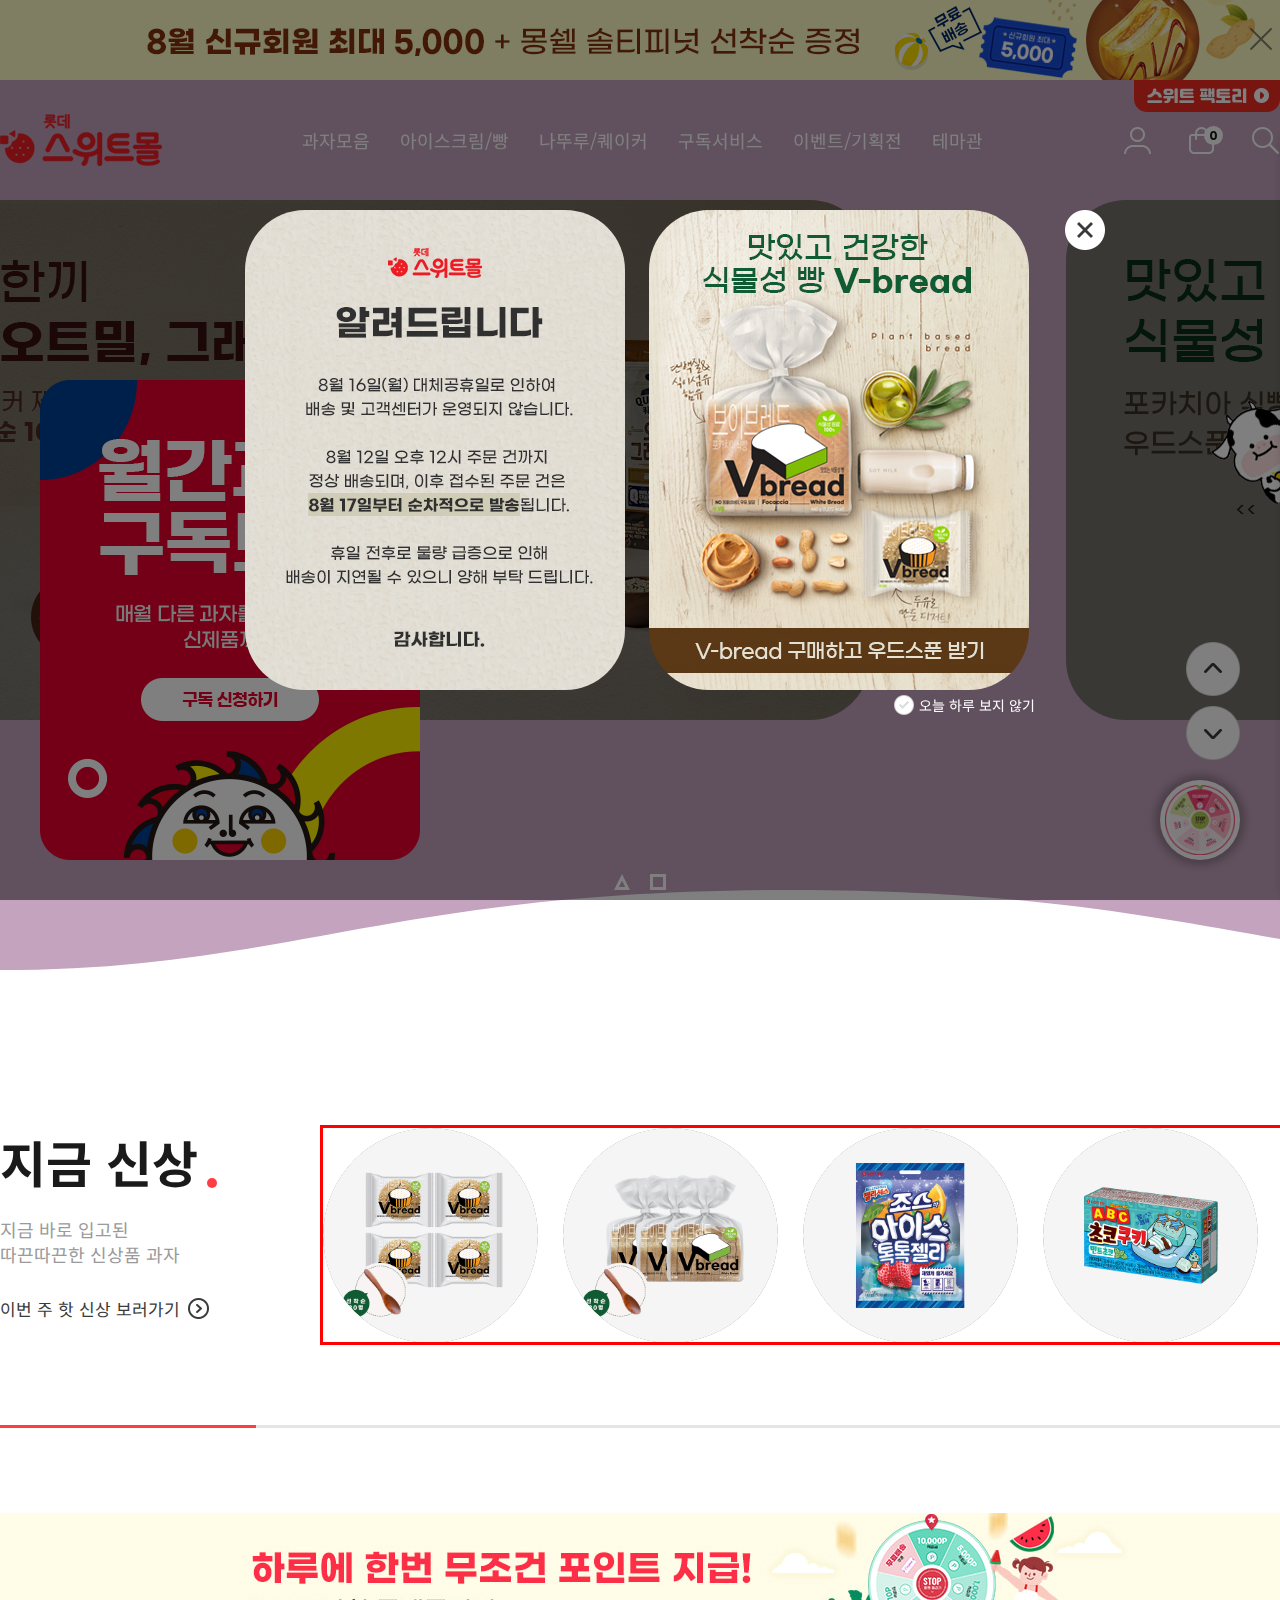
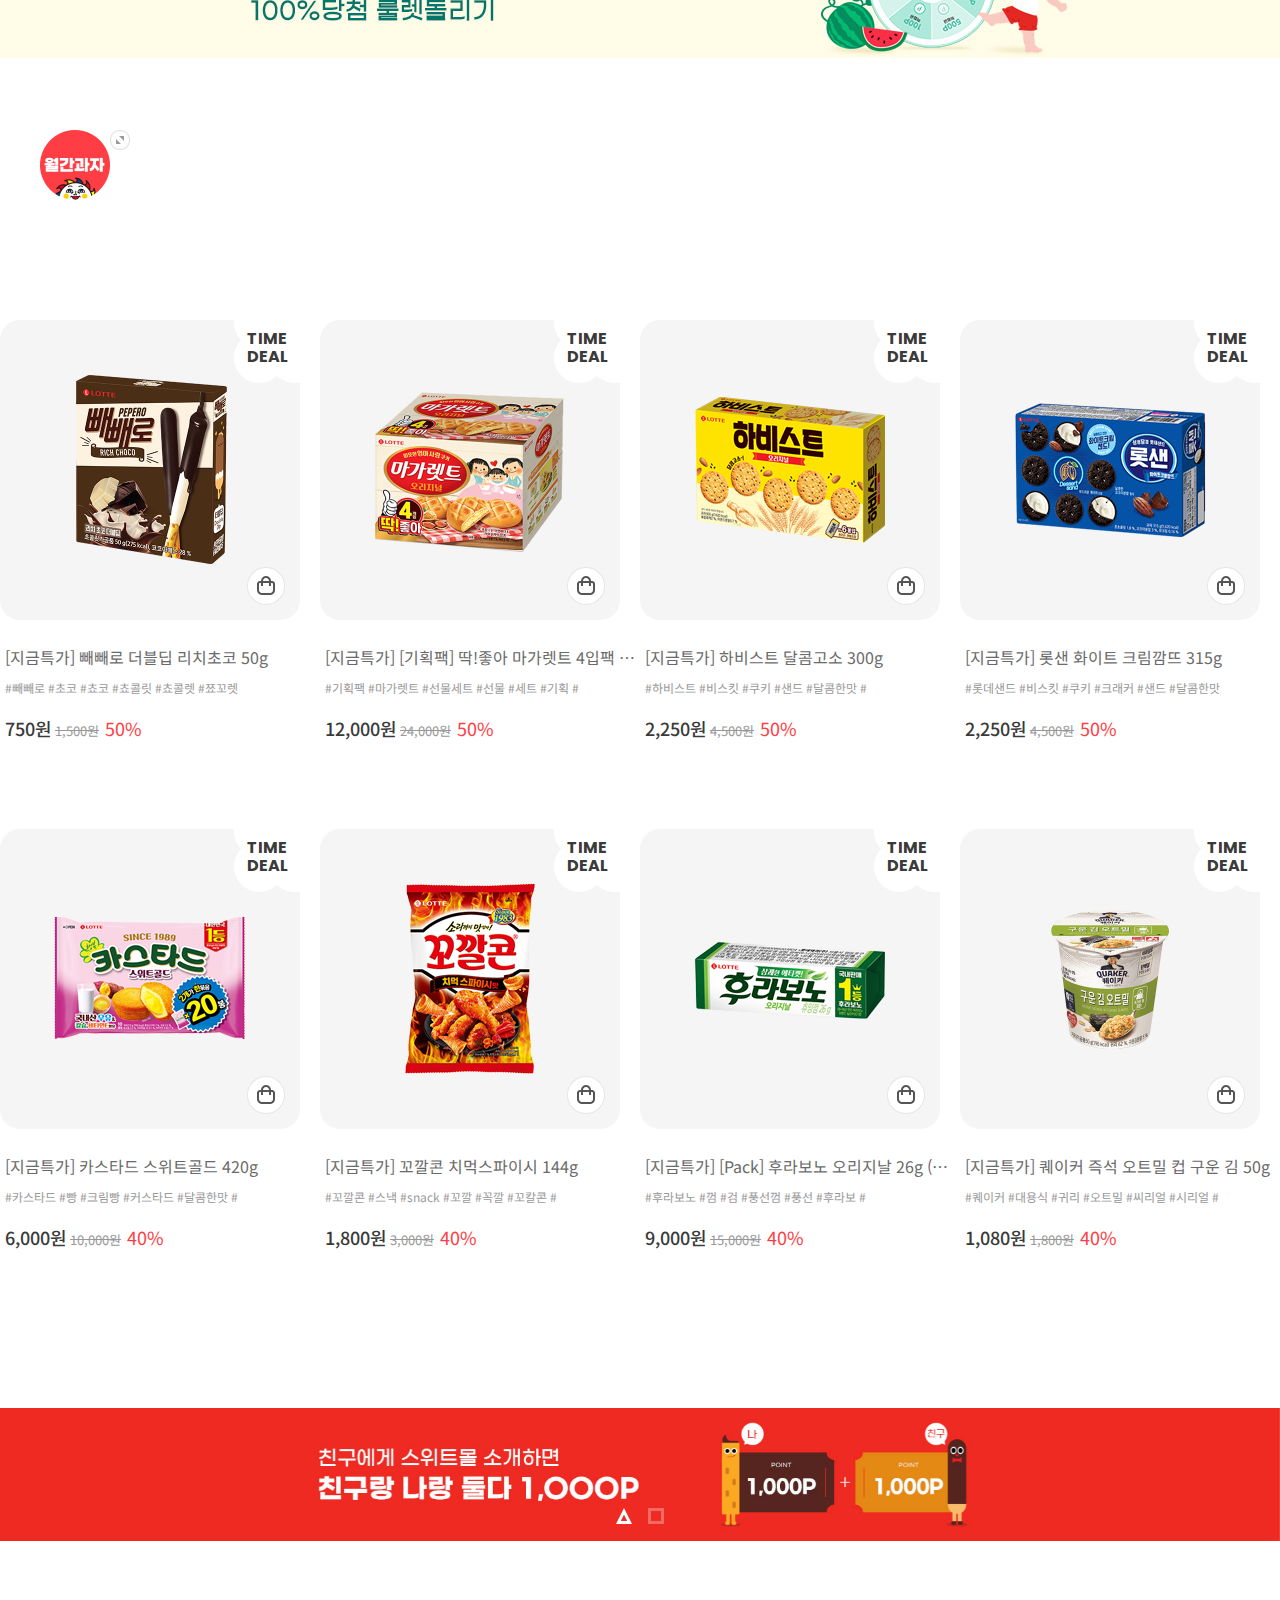
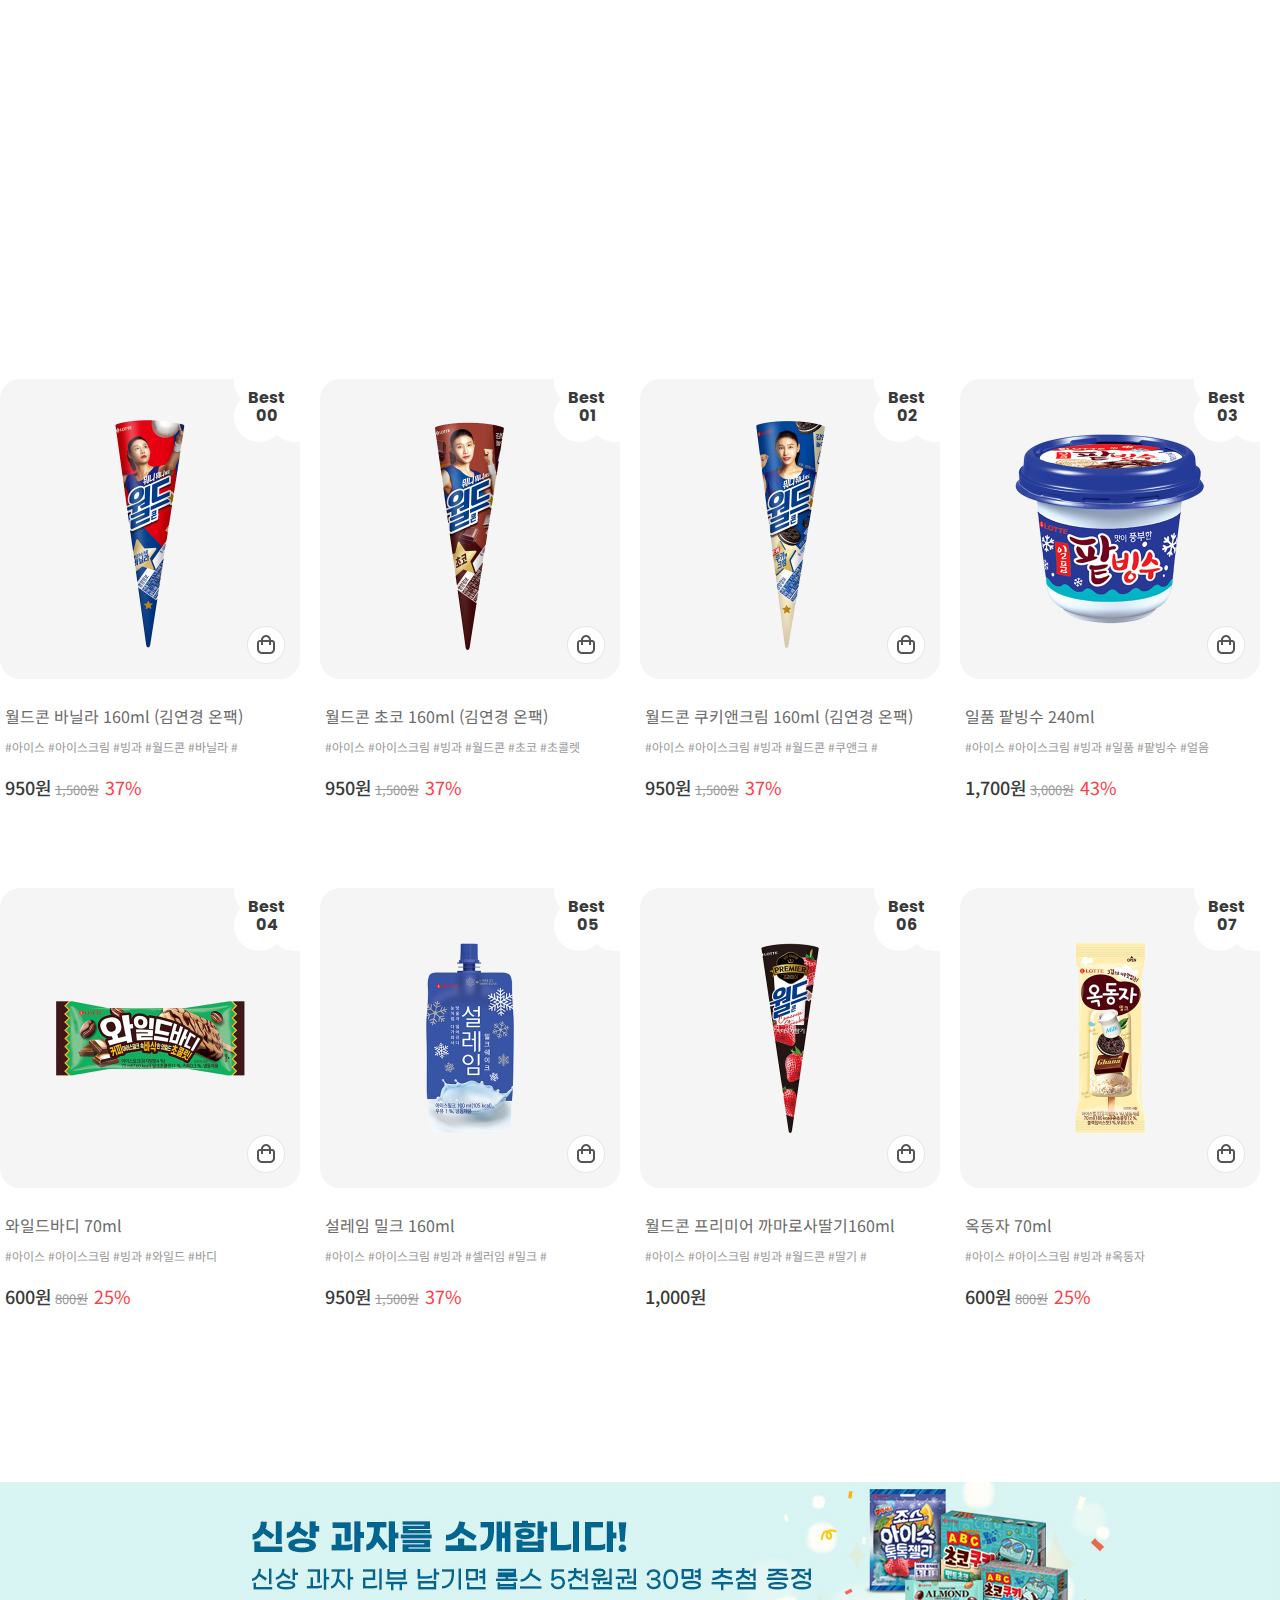
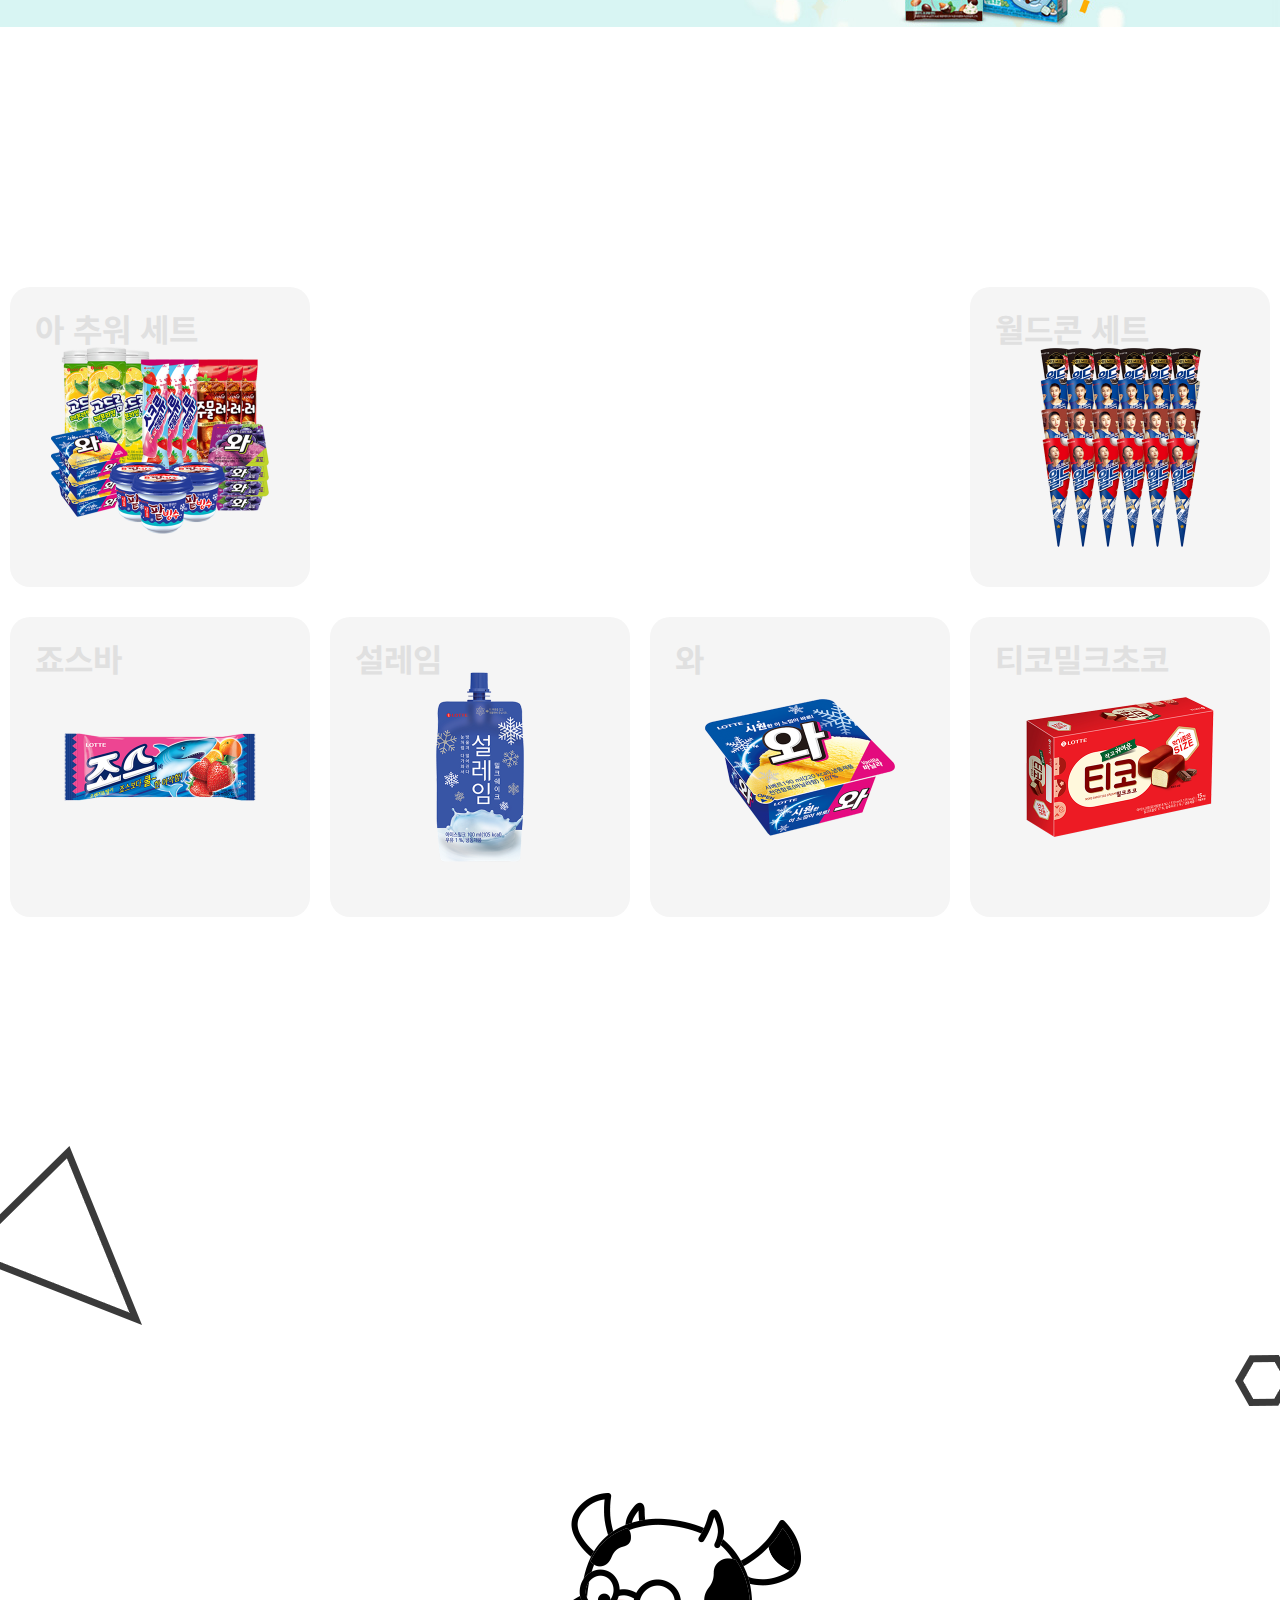
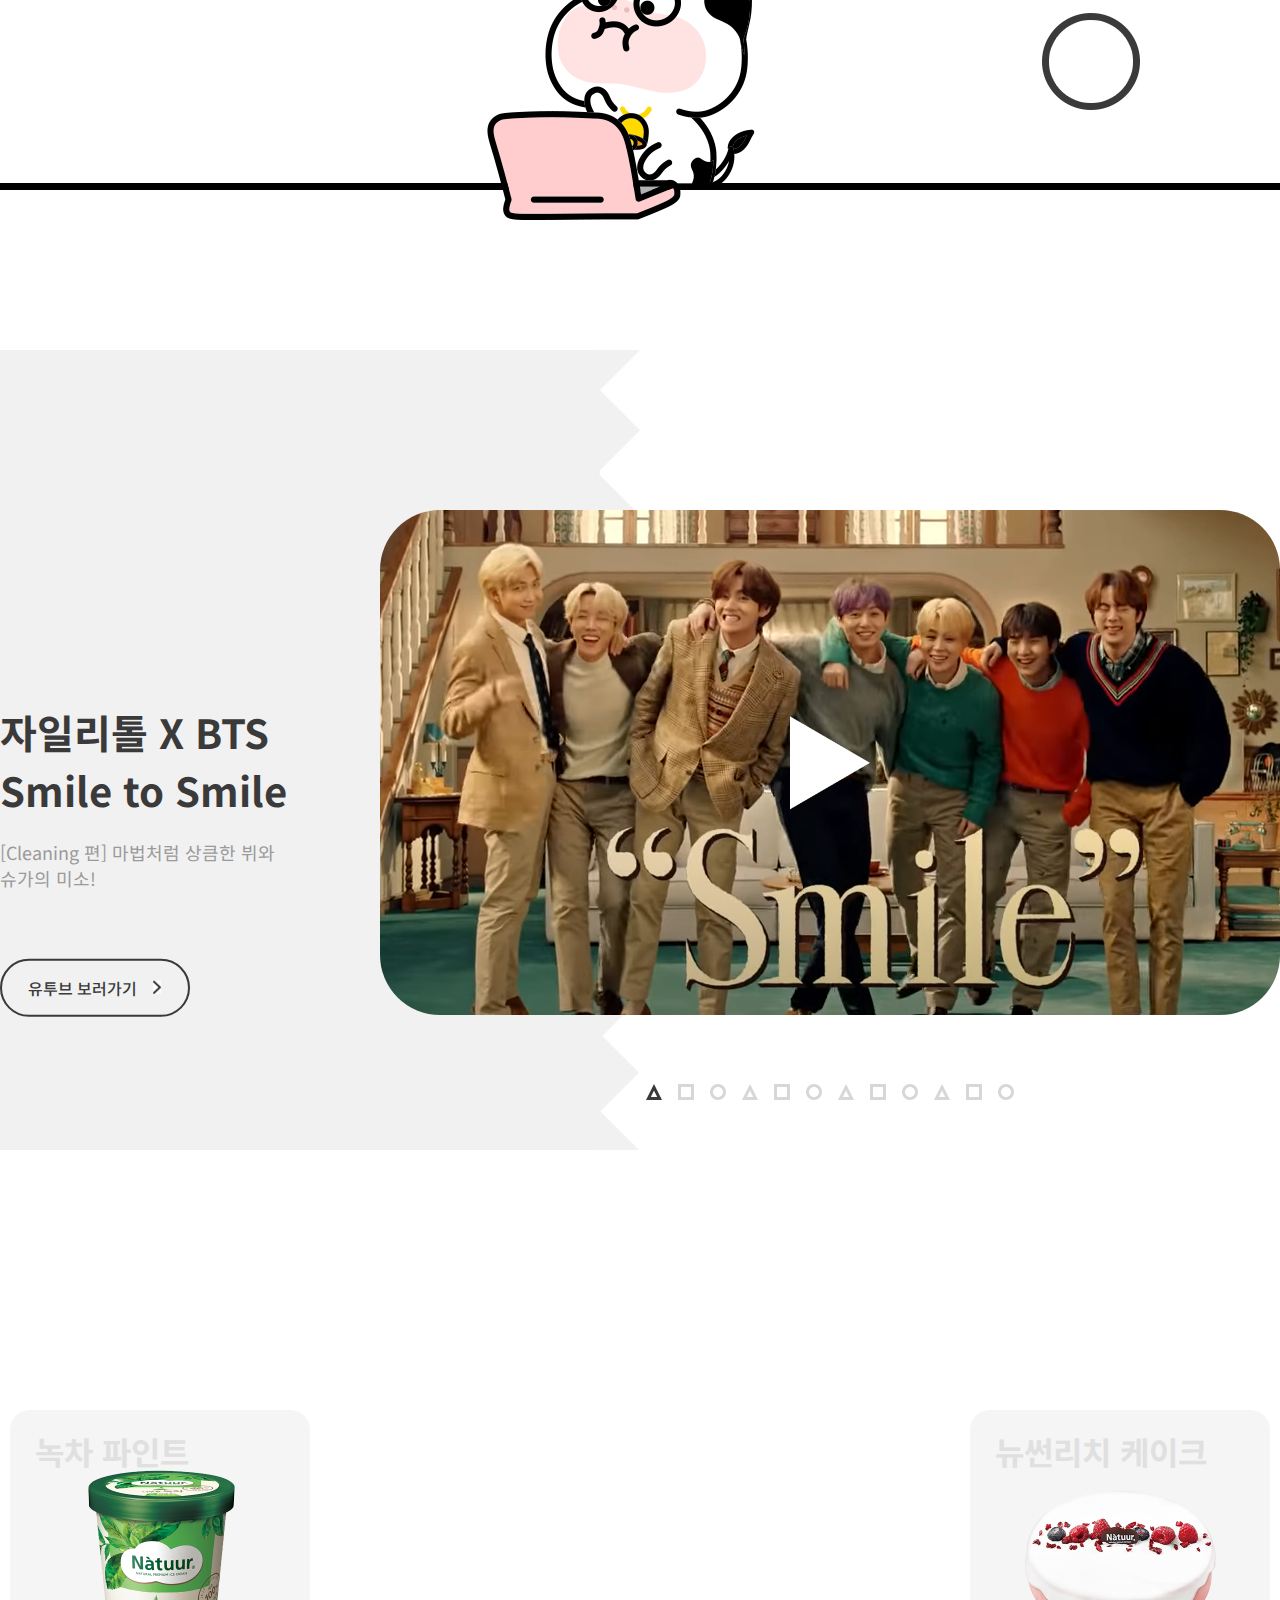
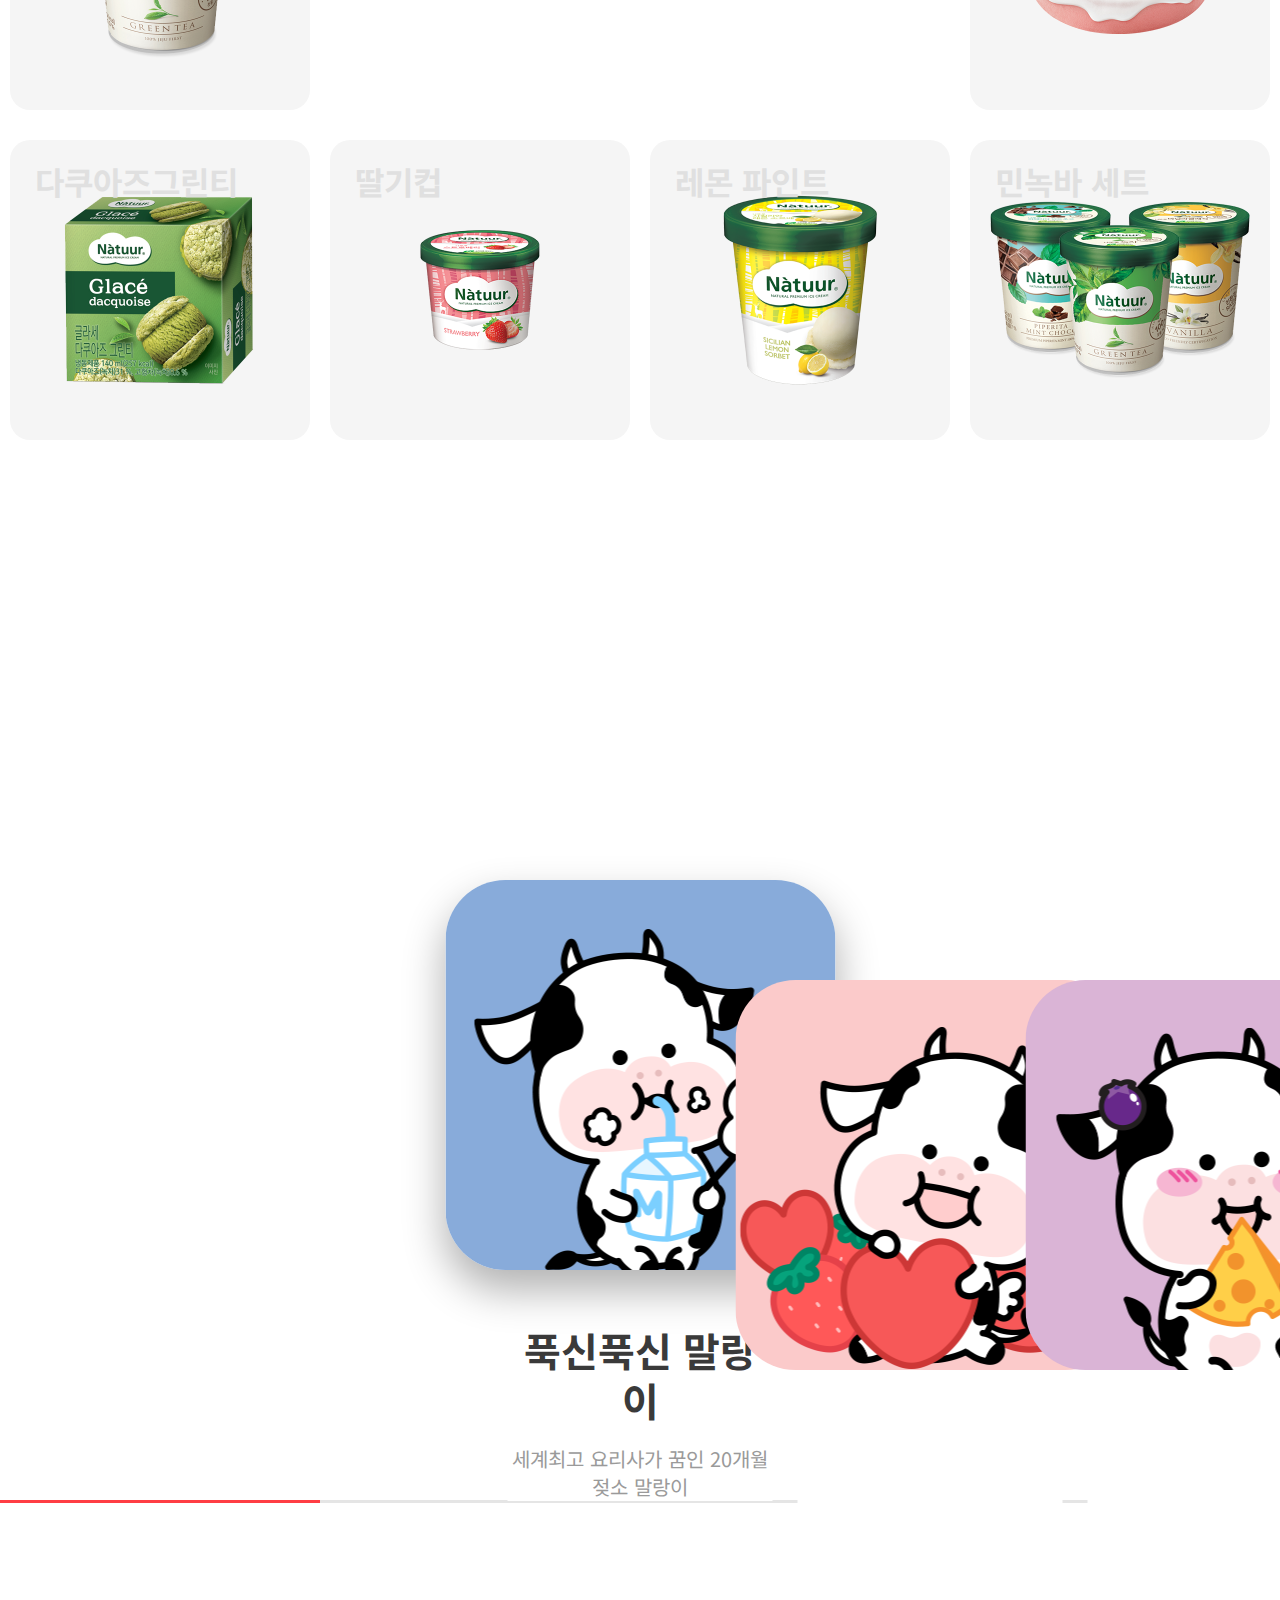
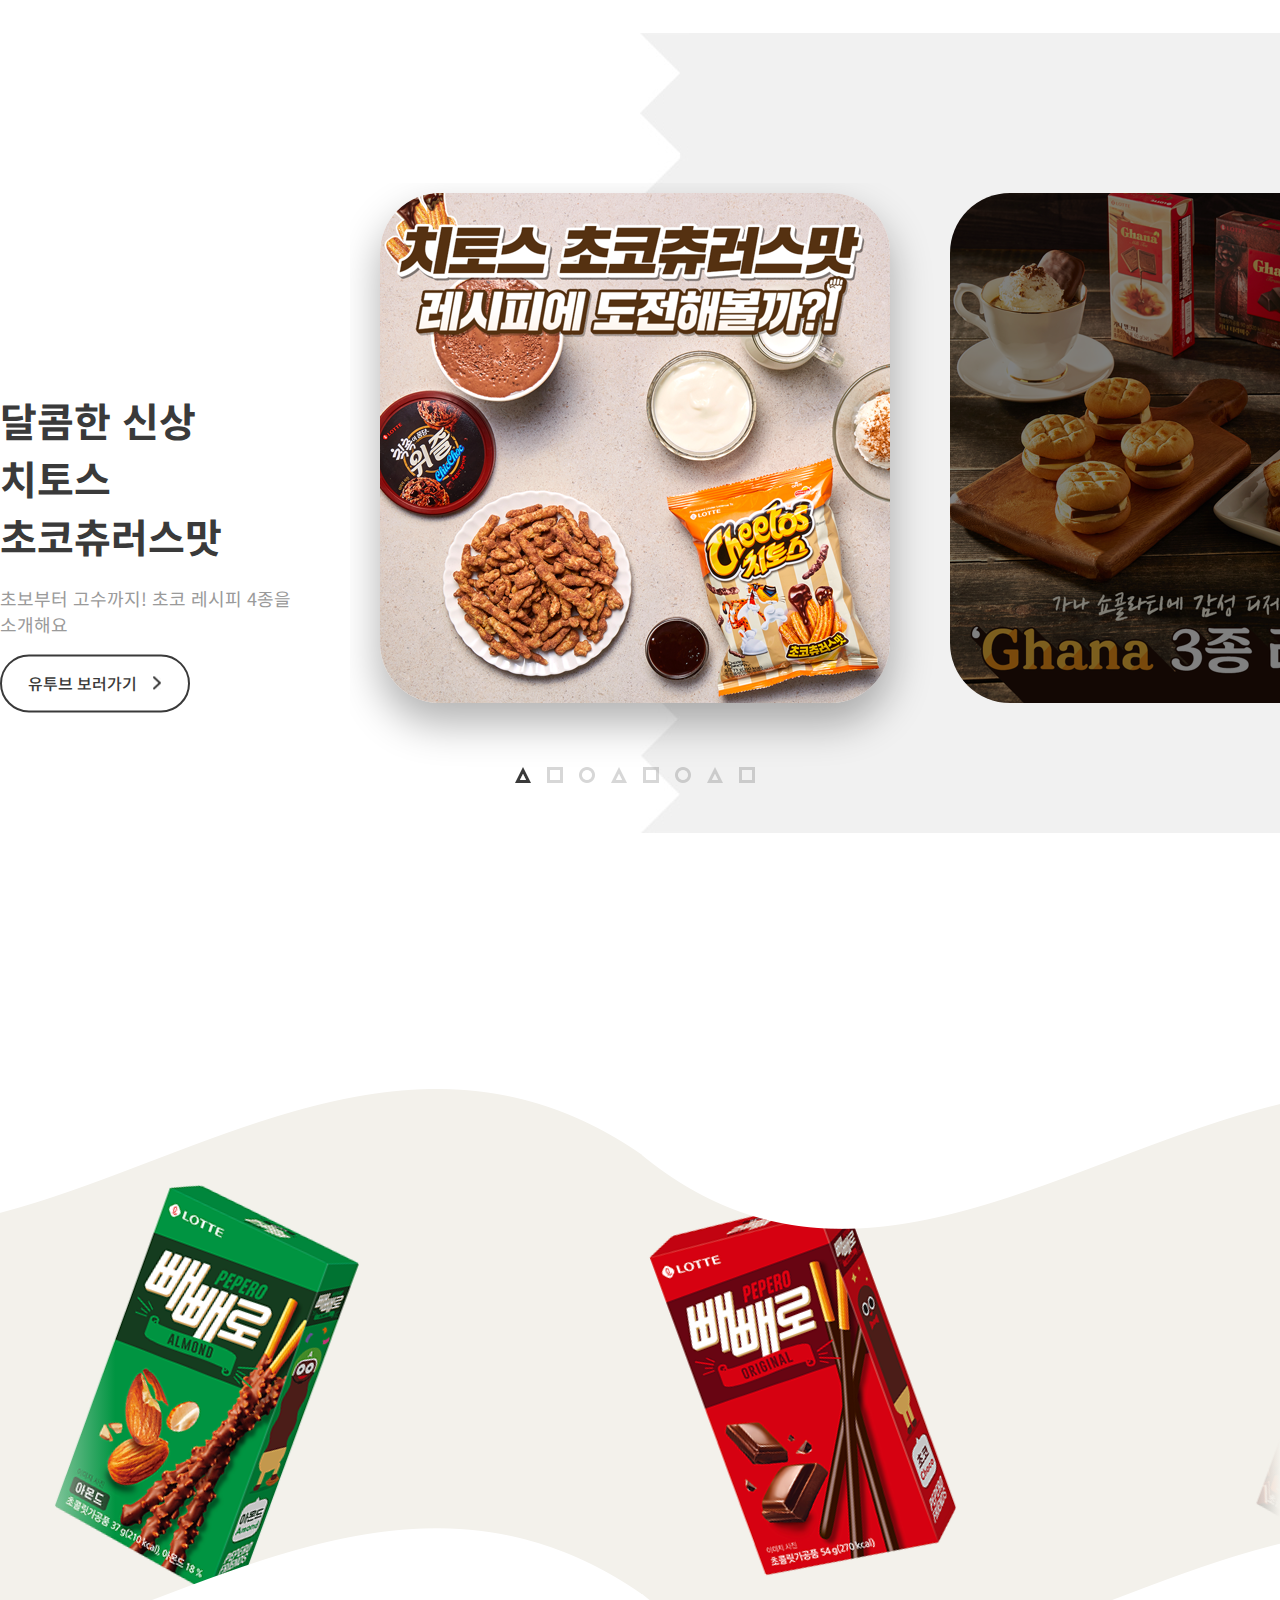
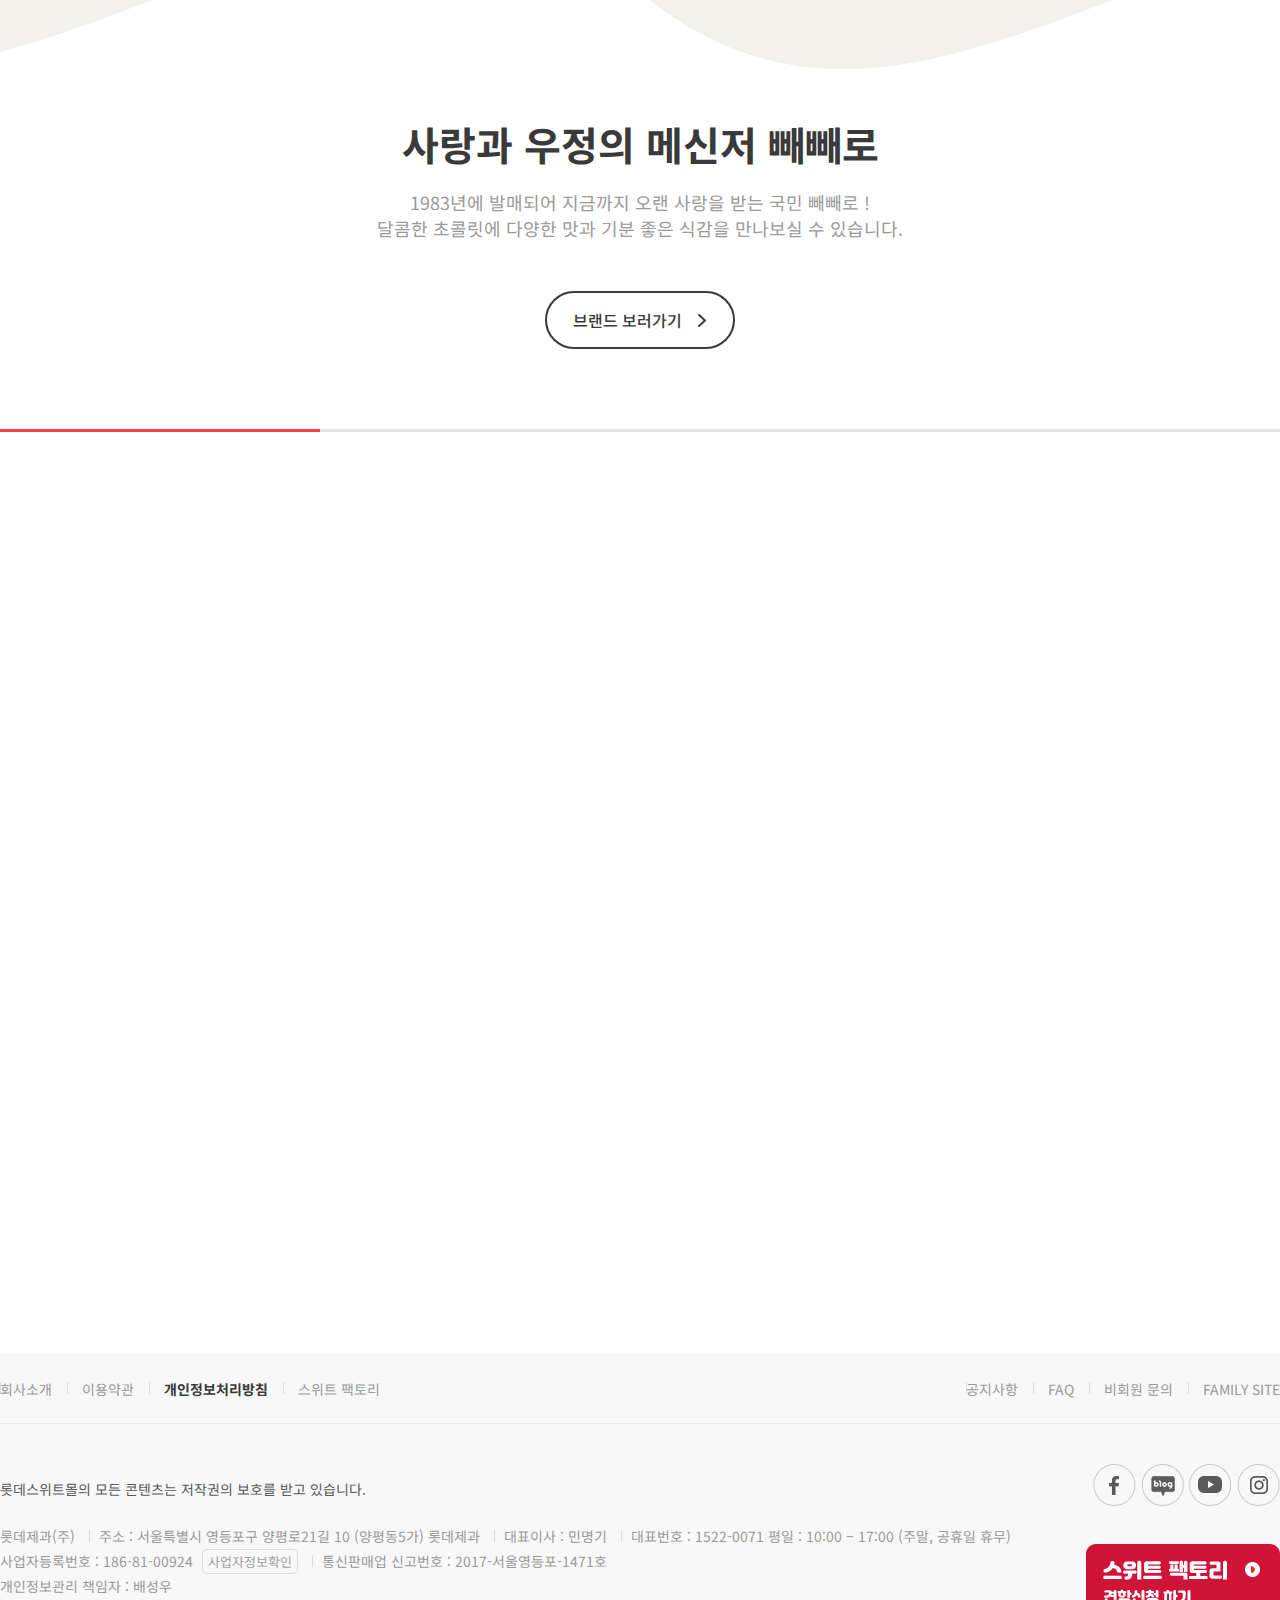
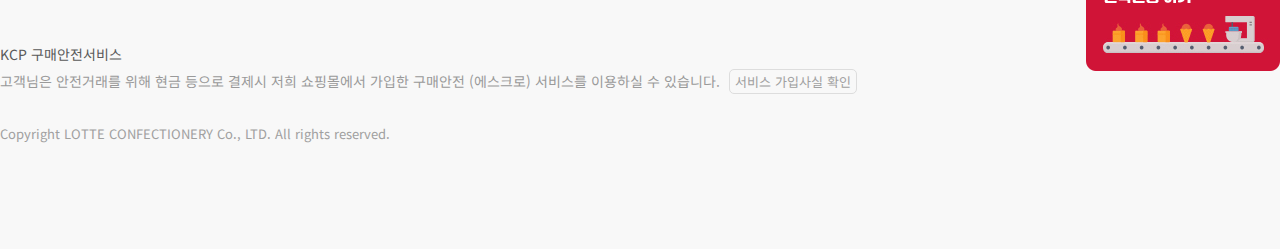
==== commit 29ffc397: "2021.08.24" ====
--- a/index.html
+++ b/index.html
@@ -13,12 +13,26 @@
     <link rel="stylesheet" href="scss/common.css">
     <link rel="stylesheet" href="scss/index.css">
 
+    <link rel="stylesheet" href="https://unpkg.com/swiper/swiper-bundle.min.css">
+
+    <!-- facebook공유 -->
+    <meta property="og:title" content="롯데스위트몰">
+    <meta property="og:url" content="https://pool1129.github.io/cloneSite_lotteSweetmall/">
+    <meta property="og:image" content="https://lottesweetmall.com/web/upload/opengraph.png">
+    <meta property="og:description" content="달콤함이 쏟아지는 롯데스위트몰">
+    <meta property="og:type" content="website">
+    <meta property="og:site_name" content="롯데스위트몰">
+
+    <!-- favicon -->
+    <link rel="shortcut icon" href="img/favicon-b82c9f01f81a6c890fe3bb3b679a7917.ico">
+
 </head>
 <body>
     <!-- 상단 배너 -->
     <div class="top_banner">
         <div class="container">
             <img src="img/main_top_banner_pc_09.jpg" alt="">
+            <div class="btn"></div>
         </div>
     </div>
 
@@ -51,9 +65,9 @@
                 </h2>
                 <div class="newlist_img">
                     <ul>
-                        <li>
+                        <!-- <li>
                             <img src="" alt="">
-                        </li>
+                        </li> -->
                     </ul>
                 </div>
 
@@ -71,13 +85,13 @@
                 </h2>
                 <div class="ranklist_img">
                     <ul>
-                        <li>
+                        <!-- <li>
                             <img src="" alt="">
-                        </li>
+                        </li> -->
                     </ul>
                 </div>
 
-                <div class="lanklist_status">
+                <div class="ranklist_status">
                     <div class="status">
                         
                     </div>
@@ -155,84 +169,235 @@
                             <li>
                                 <a href="sub1.html">과자모음</a>
                                 <div class="over"></div>
+
+                                <div class="sub">
+                                    <div class="box">
+                                        <ul>
+                                            <li><a href=""><strong>초콜릿 매니아</strong></a></li>
+                                            <li><a href="">가나</a></li>
+                                            <li><a href="">크런키</a></li>
+                                            <li><a href="">드림카카오</a></li>
+                                            <li><a href="">ABC초콜릿</a></li>
+                                            <li><a href="">해바라기</a></li>
+                                            <li><a href="">석기시대</a></li>
+                                            <li><a href="">아몬드초코볼</a></li>
+                                            <li><a href="">빈츠</a></li>
+                                            <li><a href="">초코바</a></li>
+                                            <li><a href="">길리안</a></li>
+                                            <li><a href="">허쉬</a></li>
+                                        </ul>
+
+                                        <ul>
+                                            <li><a href=""><strong>마음을 전하는 빼빼로</strong></a></li>
+                                            <li><a href="">빼빼로</a></li>
+                                            <li><a href=""><strong>달콤한 디저트파이</strong></a></li>
+                                            <li><a href="">몽쉘</a></li>
+                                            <li><a href="">초코파이</a></li>
+                                            <li><a href="">찰떡파이/뻥쿠아즈</a></li>
+                                            <li><a href=""><strong>입안을 상쾌하게 껌</strong></a></li>
+                                            <li><a href="">자일리톨</a></li>
+                                            <li><a href="">졸음번쩍껌/기능성</a></li>
+                                            <li><a href="">왓따</a></li>
+                                            <li><a href="">후라보노</a></li>
+                                            <li><a href="">롯데3종</a></li>
+                                        </ul>
+
+                                        <ul>
+                                            <li><a href=""><strong>캔디샵&젤리셔스</strong></a></li>
+                                            <li><a href="">말랑카우</a></li>
+                                            <li><a href="">롤리팝</a></li>
+                                            <li><a href="">밀크캬라멜</a></li>
+                                            <li><a href="">애니타임</a></li>
+                                            <li><a href="">스카치</a></li>
+                                            <li><a href="">청포도</a></li>
+                                            <li><a href="">목캔디</a></li>
+                                            <li><a href="">젤리셔스</a></li>
+                                            <li><a href="">노벨티</a></li>
+                                            <li><a href="">7곡 연양갱</a></li>
+                                            <li><a href="">아이스브레이커스</a></li>
+                                        </ul>
+
+                                        <ul>
+                                            <li><a href=""><strong>커피와 함께 비스킷</strong></a></li>
+                                            <li><a href="">카스타드</a></li>
+                                            <li><a href="">마가렛트</a></li>
+                                            <li><a href="">디저뜨와</a></li>
+                                            <li><a href="">칸쵸/씨리얼</a></li>
+                                            <li><a href="">칙촉</a></li>
+                                            <li><a href="">빠다코코낫</a></li>
+                                            <li><a href="">야채크래커</a></li>
+                                            <li><a href="">제크</a></li>
+                                            <li><a href="">롯데샌드</a></li>
+                                            <li><a href="">하비스트</a></li>
+                                            <li><a href="">엄마손파이</a></li>
+                                        </ul>
+
+                                        <ul>
+                                            <li><a href="">와플메이트</a></li>
+                                            <li><a href="">쿠키/프레첼</a>/a></li>
+                                            <li><a href=""><strong>입이 심심할땐 스낵</strong></a></li>
+                                            <li><a href="">에어베이크드</a></li>
+                                            <li><a href="">꼬깔콘</a></li>
+                                            <li><a href="">치토스</a></li>
+                                            <li><a href="">오잉</a></li>
+                                            <li><a href="">오징어땅콩</a></li>
+                                            <li><a href="">쌀로별</a></li>
+                                            <li><a href="">도리토스</a></li>
+                                            <li><a href="">울트라짱</a></li>
+                                            <li><a href=""><strong>선물세트</strong></a></li>
+                                        </ul>
+                                    </div>
+
+                                    <div class="box_banner">
+                                        <ul>
+                                            <li>
+                                                <img src="img/gnb_banner_19.jpg" alt="">
+                                                <p>신상 과자를 소개합니다!</p>
+                                            </li>
+                                        </ul>
+                                    </div>
+                                </div>
                             </li>
                             <li>
                                 <div class="over"></div>
                                 <a href="#">아이스크림/빵</a>
+
+                                <div class="sub">
+                                    <div class="box">
+                                        <ul>
+                                            <li><a href=""><strong>아이스크림 맛집</strong></a></li>
+                                            <li><a href="">죠크박 (바류)</a></li>
+                                            <li><a href="">월드콘 (콘류)</a></li>
+                                            <li><a href="">찰떡아이스 (아이스과자)</a></li>
+                                            <li><a href="">팥빙수 (컵류)</a></li>
+                                            <li><a href="">설레임 (펜슬류)</a></li>
+                                            <li><a href="">위즐 (홈타입)</a></li>
+                                            <li><a href="">미니멜츠 (구슬아이스크림)</a></li>
+                                        </ul>
+
+                                        <ul>
+                                            <li><a href=""><strong>순수해서 더 진한 맛, 나뚜루</strong></a></li>
+                                            <li><a href="">패밀리</a></li>
+                                            <li><a href="">파인트</a></li>
+                                            <li><a href="">바</a></li>
+                                            <li><a href="">컵</a></li>
+                                            <li><a href="">케이크</a></li>
+                                            <li><a href="">디저트</a></li>
+                                            <li><a href=""><strong>생생빵상회/브이브레드(식물성빵)</strong></a></li>
+                                        </ul>
+                                    </div>
+
+                                    <div class="box_banner">
+                                        <ul>
+                                            <li>
+                                                <img src="img/gnb_banner_17.jpg" alt="">
+                                                <p>나뚜루 민트초코 신상 출시기념</p>
+                                            </li>
+                                            <li>
+                                                <img src="img/gnb_banner_16.jpg" alt="">
+                                                <p>월드콘 사고 김연경 굿즈 받자!</p>
+                                            </li>
+                                        </ul>
+                                    </div>
+                                </div>
                             </li>
                             <li>
                                 <a href="#">나뚜루/퀘이커</a>
                                 <div class="over"></div>
 
-                                <div class="sub">
-                                    <ul>
-                                        <li><a href="">나뚜르</a></li>
-                                        <li><a href="">퀘이커</a></li>
-                                    </ul>
+                                <div class="sub small" style=" left: -5px;">
+                                    <div class="box">
+                                        <ul>
+                                            <li><a href="">나뚜르</a></li>
+                                            <li><a href="">퀘이커</a></li>
+                                        </ul>
+                                    </div>
                                 </div>
                             </li>
                             <li>
                                 <a href="#">구독서비스</a>
                                 <div class="over"></div>
 
-                                <div class="sub">
-                                    <ul>
-                                        <li><a href="">월간과자</a></li>
-                                        <li><a href="">월간아이스</a></li>
-                                        <li><a href="">정기배송</a></li>
-                                    </ul>
+                                <div class="sub small" style=" left: -16px; ">
+                                    <div class="box">
+                                        <ul>
+                                            <li><a href="#">월간과자</a></li>
+                                            <li><a href="#">월간아이스</a></li>
+                                            <li><a href="#">정기배송</a></li>
+                                        </ul>
+                                    </div>
                                 </div>
                             </li>
                             <li>
                                 <a href="#">이벤트/기획전</a>
                                 <div class="over"></div>
 
-                                <!-- <div class="left">
-                                    <ul>
-                                        <li>
-                                            <a href="">기획전</a>
-                                            <ul>
-                                                <li>adfeafef</li>
-                                                <li>adfeafef</li>
-                                                <li>adfeafef</li>
-                                                <li>adfeafef</li>
-                                                <li>adfeafef</li>
-
-                                            </ul>
-                                        </li>
-                                        <li>
-                                            <a href="">이벤트</a>
-                                            <ul>
-                                                <li></li>
-                                            </ul>
-                                        </li>
-                                        <li><a href="">출석체크</a></li>
-                                        <li><a href="">당첨자발표</a></li>
-                                    </ul>
-
-                                    <ul class="banner">
-                                        <div class="b1">
-                                            <img src="" alt="">
-                                        </div>
-                                        <div class="b2">
-                                            <img src="" alt="">
-                                        </div>
-                                    </ul>
-                                </div> -->
+                                <div class="sub">
+                                    <div class="box">
+                                        <ul class="event">
+                                            <li>
+                                                <a href="" class="arrow">기획전</a>
+                                                <ul>
+                                                    <li><a href="#">신상 과자를 소개합니다!</a></li>
+                                                    <li><a href="#">지난 호 월간과자를 못받아봐서 아쉬웠다면?</a></li>
+                                                    <li><a href="#">퀘이커 정기배송 오픈!</a></li>
+                                                    <li><a href="#">지금 놓치면 끝, 매일매일 바뀐다!</a></li>
+                                                    <li><a href="#">월드콘 구매하시면 김연경 굿즈를 드려요</a></li>
+                                                    <li><a href="#">꼬깔콘 X 월클돌 매드몬스터</a></li>
+                                                    <li><a href="#">바캉스/집캉스용 아이스크립 특가 구매</a></li>
+                                                    <li><a href="#">온라인 한정판 출시! 자일리톨 X BTS</a></li>
+                                                    <li><a href="#">나뚜르 민트초코 신상 출시기념 이벤트!</a></li>
+                                                    <li><a href="#">홈타입 아이스크림 특가 기획전</a></li>
+                                                    <li><a href="#">집에서 즐기는 홈캉스</a></li>
+                                                    <li><a href="#">맛있는 식물성 빵 브이브레드</a></li>
+                                                    <li><a href="#">가벼운 한끼 퀘이커 오트밀, 그래놀라</a></li>
+                                                </ul>
+                                            </li>
+                                            <li>
+                                                <a href="" class="arrow">이벤트</a>
+                                                <ul>
+                                                    <li><a href="#">매드몬스터 배경화면 다운로드</a></li>
+                                                    <li><a href="#">스위트몰 선물하기로 달콤한 마음을 전해요</a></li>
+                                                    <li><a href="#">월간대장이 준비한 월간과자 돌잔치</a></li>
+                                                    <li><a href="#">매일매일 스위트한 혜택이 쏟아진다!</a></li>
+                                                    <li><a href="#">롯데스위트몰 신규회원 이벤트</a></li>
+                                                    <li><a href="#">8월 롯데스위트몰 친구추천 이벤트</a></li>
+                                                </ul>
+                                            </li>
+                                            <li><a href="" class="arrow">출석체크</a></li>
+                                            <li><a href="" class="arrow">당첨자 발표</a></li>
+                                        </ul>
+                                    </div>
+
+                                    <div class="box_banner">
+                                        <ul>
+                                            <li>
+                                                <img src="img/gnb_banner_04.jpg" alt="">
+                                                <p>지금 놓치면 끝, 매일매일 바뀐다!</p>
+                                            </li>
+                                            <li>
+                                                <img src="img/gnb_banner_18.jpg" alt="">
+                                                <p>매일매일 무조건 당첨</p>
+                                            </li>
+                                        </ul>
+                                    </div>
+                                </div>
                             </li>
                             <li>
                                 <a href="#">테마관</a>
                                 <div class="over"></div>
 
-                                <div class="sub">
-                                    <ul>
-                                        <li><a href="">구독서비스</a></li>
-                                        <li><a href="">냠냠연구소</a></li>
-                                        <li><a href="">햇님상회</a></li>
-                                        <li><a href="">캐릭터관</a></li>
-                                        <li><a href="">스위트TV</a></li>
-                                        <li><a href="">꿀조합레시피</a></li>
-                                    </ul>
+                                <div class="sub small" style=" left: -32px; ">
+                                    <div class="box">
+                                        <ul>
+                                            <li><a href="">구독서비스</a></li>
+                                            <li><a href="">냠냠연구소</a></li>
+                                            <li><a href="">햇님상회</a></li>
+                                            <li><a href="">캐릭터관</a></li>
+                                            <li><a href="">스위트TV</a></li>
+                                            <li><a href="">꿀조합레시피</a></li>
+                                        </ul>
+                                    </div>
                                 </div>
                             </li>
                         </ul>
@@ -248,6 +413,8 @@
                             <div class="cart">
                                 <img src="img/top_cart_wh.png" alt="장바구니">
                                 <img src="img/top_cart.png" alt="장바구니">
+
+                                <span class="count">0</span>
                             </div>
                             <div class="search">
                                 <img src="img/top_search_wh.png" alt="검색">
@@ -311,20 +478,22 @@
                         </div>
                     </div>
 
-                    <div class="main_item">
-                        <!-- <div class="item">
-                            <div class="over">
-                                <img src="img/6a4f2bc8470bdb3f960f095f61d67e2a.png" alt="">
-                            </div>
-
-                            <div class="Bg">
-                                <div class="overBg_text">
-                                    <span class="name">[신제품] 퀘이커 마시는 오트밀 그레인&딸기 20봉입 1000g</span>
-                                    <span class="price">17,600원</span>
-                                </div>
-                                <img src="img/6a4f2bc8470bdb3f960f095f61d67e2a.png" alt="">
-                            </div>
-                        </div> -->
+                    <div class="main_item swiper-container newSwiper">
+                        <ul class="item swiper-wrapper">
+                            <!-- <li>
+                                <div class="over">
+                                    <img src="img/6a4f2bc8470bdb3f960f095f61d67e2a.png" alt="">
+                                </div>
+
+                                <div class="Bg">
+                                    <div class="overBg_text">
+                                        <span class="name">[신제품] 퀘이커 마시는 오트밀 그레인&딸기 20봉입 1000g</span>
+                                        <span class="price">17,600원</span>
+                                    </div>
+                                    <img src="img/6a4f2bc8470bdb3f960f095f61d67e2a.png" alt="">
+                                </div>
+                            </li> -->
+                        </ul>
                     </div>
                 </div>
                 <div class="scroll_bar">
@@ -441,8 +610,8 @@
         </div>
     </div>
 
-
-    <!-- 아이스크림 영역 -->
+    
+    <!-- 아이스크림 영역1 -->
     <article class="icream">
         <div class="container">
             <div class="inner">
@@ -522,7 +691,7 @@
 
                             <li>
                                 <p>어떤 식감을 좋아하세요?</p>
-                                <div class="hash">
+                                <div class="hash" onclick='location.href="sub1.html"''>
                                     <ul>
                                         <li>딱딱함</li>
                                         <li>쫀득함</li>
@@ -573,8 +742,8 @@
                         </ul>
                     </div>
 
-                    <div class="con">
-                        <ul>
+                    <div class="con swiper-container tvSwiper">
+                        <ul class="swiper-wrapper">
                             <!-- <li class="active">
                                 <img src="img/c12fa6db3d5b9b8a21d9c5fb80523d7b.png" alt="">
                                 <span class="btn">
@@ -583,19 +752,7 @@
                             </li> -->
                         </ul>
 
-                        <div class="status">
-                            <img src="img/main_bullet01_b.png" alt="" class="active">
-                            <img src="img/main_bullet02_b.png" alt="">
-                            <img src="img/main_bullet03_b.png" alt="">
-                            <img src="img/main_bullet01_b.png" alt="">
-                            <img src="img/main_bullet02_b.png" alt="">
-                            <img src="img/main_bullet03_b.png" alt="">
-                            <img src="img/main_bullet01_b.png" alt="">
-                            <img src="img/main_bullet02_b.png" alt="">
-                            <img src="img/main_bullet03_b.png" alt="">
-                            <img src="img/main_bullet01_b.png" alt="">
-                            <img src="img/main_bullet02_b.png" alt="">
-                            <img src="img/main_bullet03_b.png" alt="">
+                        <div class="swiper-pagination">
                         </div>
                     </div>
                 </div>
@@ -606,7 +763,7 @@
     </article>
 
 
-    <!-- 아이스크림 영역 -->
+    <!-- 아이스크림 영역2 -->
     <article class="icream">
         <div class="container">
             <div class="inner">
@@ -647,8 +804,8 @@
                 </div>
             </div>
 
-            <div class="con">
-                <ul>
+            <div class="swiper-container mySwiper con">
+                <ul class="swiper-wrapper">
                     <!-- <li>
                         <div class="img">
                             <img src="img/8eadf403609bfc66cf063927ef8374e8.png" alt="">
@@ -691,20 +848,12 @@
                         </ul>
                     </div>
 
-                    <div class="con slider">
-                        <ul class="slider_inner">
+                    <div class="con swiper-container recipeSwiper">
+                        <ul class="swiper-wrapper">
                             <!-- <li class="active slider_item"><img src="img/10efbd609b65501e371d586bd1608c6f.png" alt=""></li> -->
                         </ul>
 
-                        <div class="status">
-                            <img src="img/main_bullet01_b.png" alt="" class="active">
-                            <img src="img/main_bullet02_b.png" alt="">
-                            <img src="img/main_bullet03_b.png" alt="">
-                            <img src="img/main_bullet01_b.png" alt="">
-                            <img src="img/main_bullet02_b.png" alt="">
-                            <img src="img/main_bullet03_b.png" alt="">
-                            <img src="img/main_bullet01_b.png" alt="">
-                            <img src="img/main_bullet02_b.png" alt="">
+                        <div class="swiper-pagination">
                         </div>
                     </div>
                 </div>
@@ -871,8 +1020,10 @@
     <!-- script -->
     <script src="js/jquery-3.6.0.min.js"></script>
     <script src="js/jquery.simplyscroll.min.js"></script>
+        <script src="https://unpkg.com/swiper/swiper-bundle.min.js"></script>
     <script src="js/slick.min.js"></script>
     <script src="js/data.js"></script>
     <script src="js/index.js"></script>
+
 </body>
 </html>--- a/scss/animation.css
+++ b/scss/animation.css
@@ -6,6 +6,29 @@
     100%{
         opacity: 1;
         transform: translate3d(0,0,0);
+    }
+}
+
+@keyframes headerfade{
+    0%{
+        opacity: 0;
+        transform: translateY(-20px);
+    }
+    100%{
+        opacity: 1;
+        transform: translateY(0);
+    }
+}
+
+@keyframes sidebar{
+    0%{
+        transform: translate3d(-0px,0,0);
+    }
+    50%{
+        transform: translate3d(-10px,0,0);
+    }
+    100%{
+        transform: translate3d(-0px,0,0);
     }
 }
 
--- a/scss/index.css
+++ b/scss/index.css
@@ -51,9 +51,6 @@
   width: 100%;
 }
 
-.float_banner {
-  border: 1px solid #000;
-}
 .float_banner .big {
   position: fixed;
   left: 40px;
@@ -111,6 +108,8 @@
   left: 25px;
   font-size: 20px;
   font-family: "Poppins", sans-serif;
+  -webkit-animation: sidebar 3s 1s linear infinite;
+          animation: sidebar 3s 1s linear infinite;
 }
 .sub .right_box {
   width: 180px;
@@ -130,12 +129,16 @@
 .sub .right_box .newlist h2 img, .sub .right_box .ranklist h2 img {
   padding: 7px 0 0 14px;
 }
-.sub .right_box .newlist .newlist_img, .sub .right_box .newlist .ranklist_img, .sub .right_box .ranklist .newlist_img, .sub .right_box .ranklist .ranklist_img {
+.sub .right_box .newlist .newlist_img, .sub .right_box .ranklist .newlist_img {
   padding: 0 0 20px 0;
   width: 100px;
   margin: 0 auto;
-}
-.sub .right_box .newlist .newlist_img ul li, .sub .right_box .newlist .ranklist_img ul li, .sub .right_box .ranklist .newlist_img ul li, .sub .right_box .ranklist .ranklist_img ul li {
+  overflow: hidden;
+}
+.sub .right_box .newlist .newlist_img ul, .sub .right_box .ranklist .newlist_img ul {
+  display: flex;
+}
+.sub .right_box .newlist .newlist_img ul li, .sub .right_box .ranklist .newlist_img ul li {
   display: inline-block;
   text-align: right;
   width: 100px;
@@ -144,15 +147,38 @@
   border-radius: 100%;
   background-color: #f5f5f5;
 }
-.sub .right_box .newlist .newlist_status, .sub .right_box .newlist .lanklist_status, .sub .right_box .ranklist .newlist_status, .sub .right_box .ranklist .lanklist_status {
+.sub .right_box .newlist .newlist_img ul li img, .sub .right_box .ranklist .newlist_img ul li img {
+  width: 100%;
+}
+.sub .right_box .newlist .ranklist_img, .sub .right_box .ranklist .ranklist_img {
+  padding: 0 0 20px 0;
+  width: 100px;
+  margin: 0 auto;
+  overflow: hidden;
+}
+.sub .right_box .newlist .ranklist_img ul, .sub .right_box .ranklist .ranklist_img ul {
+  display: flex;
+}
+.sub .right_box .newlist .ranklist_img ul li, .sub .right_box .ranklist .ranklist_img ul li {
+  display: inline-block;
+  text-align: right;
+  width: 100px;
+  height: 100px;
+  overflow: hidden;
+  border-radius: 100%;
+  background-color: #f5f5f5;
+}
+.sub .right_box .newlist .ranklist_img ul li img, .sub .right_box .ranklist .ranklist_img ul li img {
+  width: 100%;
+}
+.sub .right_box .newlist .newlist_status, .sub .right_box .newlist .ranklist_status, .sub .right_box .ranklist .newlist_status, .sub .right_box .ranklist .ranklist_status {
   width: 120px;
   height: 1px;
   background-color: #E9E9E9;
   position: relative;
   margin: 0 auto;
 }
-.sub .right_box .newlist .newlist_status .status, .sub .right_box .newlist .lanklist_status .status, .sub .right_box .ranklist .newlist_status .status, .sub .right_box .ranklist .lanklist_status .status {
-  width: 12px;
+.sub .right_box .newlist .newlist_status .status, .sub .right_box .newlist .ranklist_status .status, .sub .right_box .ranklist .newlist_status .status, .sub .right_box .ranklist .ranklist_status .status {
   height: 1px;
   background-color: #EB1C26;
   position: absolute;
@@ -197,11 +223,22 @@
   min-width: 1280px;
   height: 80px;
 }
-.top_banner .container {
+.top_banner > .container {
   max-width: 1280px;
-}
-.top_banner .container img {
-  margin: 0 auto;
+  position: relative;
+}
+.top_banner > .container img {
+  margin: 0 auto;
+}
+.top_banner > .container .btn {
+  position: absolute;
+  right: 0;
+  top: 20px;
+  width: 38px;
+  height: 38px;
+  background: url(../img/main_top_banner_close_btn.png) no-repeat center;
+  background-size: 76px 76px;
+  cursor: pointer;
 }
 
 .popup {
@@ -210,7 +247,7 @@
   position: fixed;
   cursor: pointer;
   opacity: 0.5;
-  z-index: 9998;
+  z-index: 9999;
 }
 
 .main_popup {
@@ -291,13 +328,13 @@
 }
 
 .up_down.up {
-  bottom: 140px;
+  bottom: 155px;
   position: fixed;
 }
 
 .up_down.down {
   position: absolute;
-  top: 12250px;
+  top: 12215px;
 }
 
 .fixed {
@@ -365,9 +402,11 @@
   max-width: 1520px;
   min-width: 1280px;
   margin: 0 auto;
-  transition: 0.3s;
+  transition: 0.5s ease-in-out;
   border-radius: 0 0 45px 45px;
   height: 0;
+  position: relative;
+  z-index: 9998;
 }
 main #header > .container .head_inner .header {
   max-width: 1280px;
@@ -392,45 +431,181 @@
 }
 main #header > .container .head_inner .header .top_menu > ul > li {
   position: relative;
+  height: 120px;
+  line-height: 120px;
 }
 main #header > .container .head_inner .header .top_menu > ul > li > a {
   font-size: 18px;
   font-weight: 400;
   padding: 0 15px;
   color: #fff;
-  line-height: 105px;
+  line-height: 120px;
   transition: 0.3s;
+  height: 120px;
 }
 main #header > .container .head_inner .header .top_menu > ul > li > .sub {
-  visibility: hidden;
-  width: 145px;
-  padding: 30px 0 20px 0;
-  border-radius: 0 0 20px 20px;
-  position: absolute;
-  top: 105px;
-  left: 50%;
-  text-align: center;
-  background-color: #fff;
-  box-shadow: 0 4px 7px 1px rgba(0, 0, 0, 0.1);
-  transition: 0.3s;
-  z-index: 20;
-  transition: 0.2s;
-  transition-duration: 0.2s;
-  transform: translateX(-50%);
-}
-main #header > .container .head_inner .header .top_menu > ul > li > .sub > ul {
-  display: flex;
-  justify-content: center;
-  align-items: center;
-  flex-direction: column;
-}
-main #header > .container .head_inner .header .top_menu > ul > li > .sub > ul > li > a {
+  position: fixed;
+  left: 0;
+  top: 210px;
+  width: 100%;
+  max-width: 1280px;
+  min-width: 1152px;
+  padding: 50px 0 40px;
+  margin: 0 auto;
+  display: none;
+}
+main #header > .container .head_inner .header .top_menu > ul > li > .sub > .box {
+  float: left;
+  position: relative;
+}
+main #header > .container .head_inner .header .top_menu > ul > li > .sub > .box > ul {
+  display: inline-block;
+  margin: 0 27px 0 0;
+  border-right: 1px solid #ebebeb;
+  position: relative;
+  height: 100%;
+  padding: 0 27px 0 0;
+}
+main #header > .container .head_inner .header .top_menu > ul > li > .sub > .box > ul > li {
+  line-height: 42px;
+  font-size: 16px;
+}
+main #header > .container .head_inner .header .top_menu > ul > li > .sub > .box > ul > li > a {
   font-size: 16px;
   line-height: 38px;
   color: #5a5a5a;
-}
-main #header > .container .head_inner .header .top_menu > ul > li > .sub > ul > li:hover {
-  font-weight: 700;
+  position: relative;
+}
+main #header > .container .head_inner .header .top_menu > ul > li > .sub > .box > ul > li .arrow::after {
+  opacity: 0;
+  content: "";
+  display: block;
+  background: url("../img/icon_topmenu_arrow.png") no-repeat center center;
+  background-size: 8px 13px;
+  position: absolute;
+  left: 140px;
+  width: 8px;
+  height: 42px;
+  top: 50%;
+  transform: translateY(-50%);
+  transition: 0.3 ease-in-out;
+  visibility: hidden;
+}
+main #header > .container .head_inner .header .top_menu > ul > li > .sub > .box > ul > li > ul {
+  height: 410px;
+  position: absolute;
+  top: 0;
+  left: 180px;
+  padding: 0 30px 0 40px;
+  overflow-y: auto;
+  display: none;
+}
+main #header > .container .head_inner .header .top_menu > ul > li > .sub > .box > ul > li > ul > li a {
+  font-size: 16px;
+  line-height: 42px;
+  color: #5a5a5a;
+  width: 100%;
+  overflow: hidden;
+  white-space: nowrap;
+  text-overflow: ellipsis;
+}
+main #header > .container .head_inner .header .top_menu > ul > li > .sub > .box > ul > li > ul.on {
+  display: block;
+}
+main #header > .container .head_inner .header .top_menu > ul > li > .sub > .box > ul > li > ul::-webkit-scrollbar {
+  width: 2px;
+  height: 100%;
+}
+main #header > .container .head_inner .header .top_menu > ul > li > .sub > .box > ul > li > ul::-webkit-scrollbar-thumb {
+  background-color: rgba(52, 52, 52, 0.75);
+  max-height: 300px;
+  border-right: 15px;
+  height: 100%;
+}
+main #header > .container .head_inner .header .top_menu > ul > li > .sub > .box > ul > li > ul::-webkit-scrollbar-track {
+  background-color: rgba(0, 0, 0, 0.15);
+  border-right: 15px;
+}
+main #header > .container .head_inner .header .top_menu > ul > li > .sub > .box > ul > li.on .arrow::after {
+  content: "";
+  left: 135px;
+  height: 42px;
+  width: 8px;
+  opacity: 1;
+  visibility: visible;
+  transition: 0.5s ease-in-out;
+}
+main #header > .container .head_inner .header .top_menu > ul > li > .sub > .box > ul > li.on ul {
+  display: block;
+}
+main #header > .container .head_inner .header .top_menu > ul > li > .sub > .box > ul > li.on a:hover {
+  font-weight: bold;
+}
+main #header > .container .head_inner .header .top_menu > ul > li > .sub > .box > .event {
+  padding: 0;
+  width: 180px;
+  min-height: 410px;
+  padding: none;
+}
+main #header > .container .head_inner .header .top_menu > ul > li > .sub > .box > .event > li > ul > li > a:hover {
+  font-weight: bold;
+}
+main #header > .container .head_inner .header .top_menu > ul > li > .sub > .box > .event > li > a:hover {
+  font-weight: bold;
+}
+main #header > .container .head_inner .header .top_menu > ul > li > .sub > .box_banner {
+  float: right;
+  padding: 8px 0 0 0;
+  text-align: center;
+}
+main #header > .container .head_inner .header .top_menu > ul > li > .sub > .box_banner > ul {
+  display: flex;
+}
+main #header > .container .head_inner .header .top_menu > ul > li > .sub > .box_banner > ul > li img {
+  border-radius: 15px;
+  width: 300px;
+}
+main #header > .container .head_inner .header .top_menu > ul > li > .sub > .box_banner > ul > li p {
+  width: 300px;
+  line-height: 50px;
+  font-size: 15px;
+  white-space: nowrap;
+  text-overflow: ellipsis;
+}
+main #header > .container .head_inner .header .top_menu > ul > li > .sub > .box_banner > ul > li:last-child {
+  margin: 0 0 0 30px;
+}
+main #header > .container .head_inner .header .top_menu > ul > li .sub.on {
+  -webkit-animation-name: headerfade;
+          animation-name: headerfade;
+  -webkit-animation-duration: 1s;
+          animation-duration: 1s;
+  display: block;
+}
+main #header > .container .head_inner .header .top_menu > ul > li .small {
+  width: 145px;
+  padding: 30px 0 20px 0;
+  background: #fff;
+  border-radius: 0 0 20px 20px;
+  top: 120px;
+  position: absolute;
+  font-size: 18px;
+  text-align: center !important;
+  border: none;
+  min-width: 145px;
+  max-width: 145px;
+}
+main #header > .container .head_inner .header .top_menu > ul > li .small > .box {
+  float: none;
+}
+main #header > .container .head_inner .header .top_menu > ul > li .small > .box > ul {
+  border: none;
+  margin: 0;
+  padding: 0;
+  text-align: center;
+}
+main #header > .container .head_inner .header .top_menu > ul > li .small > .box > ul > li:hover {
+  font-weight: bold;
 }
 main #header > .container .head_inner .header .top_menu > ul > li > a::before {
   content: "";
@@ -438,18 +613,18 @@
   position: absolute;
   width: 0%;
   bottom: 0;
-  left: 25%;
-  border-bottom: 3px solid #ff3d44;
+  left: 17px;
+  background-color: #ff3d44;
   visibility: hidden;
   transition: 0.3s;
+  height: 3px;
 }
 main #header > .container .head_inner .header .top_menu > ul > li:hover a::before {
-  width: 50%;
+  width: calc(100% - 35px);
   visibility: visible;
 }
 main #header > .container .head_inner .header .top_menu > ul > li:hover .sub {
   visibility: visible;
-  transition-delay: 0.1s;
 }
 main #header > .container .head_inner .header .member > img {
   position: absolute;
@@ -464,6 +639,23 @@
 }
 main #header > .container .head_inner .header .member .logo .cart {
   padding-left: 35px;
+  position: relative;
+}
+main #header > .container .head_inner .header .member .logo .cart .count {
+  font-family: "Poppins", sans-serif;
+  position: absolute;
+  top: 0px;
+  right: -7px;
+  width: 19px;
+  height: 19px;
+  border-radius: 50px;
+  line-height: 19px;
+  font-size: 12px;
+  font-weight: 700;
+  text-align: center;
+  background-color: #fff;
+  color: #1a1a1a;
+  transition: 0.3s ease-in-out;
 }
 main #header > .container .head_inner .header .member .logo .search {
   padding-left: 35px;
@@ -479,12 +671,25 @@
 }
 main #header > .container .head_inner .header .member .logo.active img:nth-of-type(2n) {
   display: block;
+}
+main #header > .container .head_inner .header .member .logo.active .count {
+  background-color: #ff3d44;
+  color: #fff;
 }
 main #header > .container .head_inner.active {
   background-color: #fff;
   color: #1a1a1a;
   box-shadow: 0 0 7px 1px rgba(0, 0, 0, 0.1);
   height: 120px;
+}
+main #header > .container .head_inner.active.over {
+  height: 750px;
+}
+main #header > .container .head_inner.active.over1 {
+  height: 580px;
+}
+main #header > .container .head_inner.active.over2 {
+  height: 650px;
 }
 main #header > .container .head_inner.active .top_menu ul li a {
   color: #1a1a1a;
@@ -631,22 +836,13 @@
   margin-bottom: 30px;
 }
 #new > .container .inner .new_pro .main_item {
-  float: left;
-  display: flex;
   margin-left: 320px;
   position: absolute;
   top: 50%;
   transform: translateY(-50%);
   overflow: hidden;
-}
-#new > .container .inner .new_pro .main_item .item {
-  position: relative;
-  width: 215px;
-  height: 215px;
-  overflow: hidden;
-  border-radius: 50%;
-  margin-right: 30px;
-  transition: 0.3s;
+  border: 3px solid red;
+  width: 150%;
 }
 #new > .container .inner .new_pro .main_item .item .over {
   width: 100%;
@@ -665,15 +861,12 @@
   width: 100%;
 }
 #new > .container .inner .new_pro .main_item .item .Bg {
-  width: 215px;
-  height: 215px;
   border-radius: 50%;
   overflow: hidden;
   background-color: rgba(0, 0, 0, 0.5);
 }
 #new > .container .inner .new_pro .main_item .item .Bg .overBg_text {
   font-size: 16px;
-  color: #fff;
   text-align: center;
   position: absolute;
   width: 80%;
@@ -683,24 +876,50 @@
   z-index: 1;
 }
 #new > .container .inner .new_pro .main_item .item .Bg .overBg_text .name {
+  color: #fff;
   line-height: 20px;
   margin: 10px 0;
-  display: block;
-  display: inline-block;
-  width: 100%;
-  white-space: nowrap;
+  display: inline-block;
+  width: 100%;
   overflow: hidden;
   text-overflow: ellipsis;
 }
 #new > .container .inner .new_pro .main_item .item .Bg .overBg_text .price {
+  color: #fff;
   line-height: 12px;
 }
 #new > .container .inner .new_pro .main_item .item .Bg img {
   width: 100%;
   opacity: 50%;
 }
-#new > .container .inner .new_pro .main_item .item:hover .over {
+#new > .container .inner .new_pro .main_item .swiper-slide:hover .over {
   transform: translateX(-100%);
+}
+#new > .container .inner .new_pro .swiper-container {
+  width: 100%;
+  height: 100%;
+}
+#new > .container .inner .new_pro .swiper-wrapper {
+  height: auto;
+}
+#new > .container .inner .new_pro .swiper-slide {
+  text-align: center;
+  font-size: 18px;
+  overflow: hidden;
+  border-radius: 50%;
+  /* Center slide text vertically */
+  display: flex;
+  justify-content: center;
+  align-items: center;
+  width: 215px !important;
+  height: 215px;
+}
+#new > .container .inner .new_pro .swiper-slide img {
+  display: block;
+  width: 100%;
+  height: 100%;
+  -o-object-fit: cover;
+     object-fit: cover;
 }
 #new > .container .inner .scroll_bar {
   height: 3px;
@@ -719,6 +938,7 @@
   left: 0;
   content: "";
   display: block;
+  transition: 0.3s transform;
 }
 
 .line_banner {
@@ -940,6 +1160,7 @@
 }
 .icream .container .inner .contain .item1 ul li .box .img_sec, .icream .container .inner .contain .item2 ul li .box .img_sec {
   position: relative;
+  transition: 0.3s ease-in-out;
 }
 .icream .container .inner .contain .item1 ul li .box .img_sec img, .icream .container .inner .contain .item2 ul li .box .img_sec img {
   background-color: #f5f5f5;
@@ -1247,26 +1468,14 @@
   z-index: 1;
   overflow: hidden;
 }
-.tv .container .inner .section .con ul {
-  display: flex;
-  width: 1000%;
-}
 .tv .container .inner .section .con ul li {
   border-radius: 60px;
-  width: 900px;
-  margin: 0 30px;
-  position: relative;
   overflow: hidden;
-  height: 506px;
   transition: 3s transform;
 }
-.tv .container .inner .section .con ul li img {
+.tv .container .inner .section .con ul li > img {
   filter: brightness(0.5);
   transition: 0.5s;
-}
-.tv .container .inner .section .con ul li .btn {
-  width: 100%;
-  height: 100%;
 }
 .tv .container .inner .section .con ul li .btn > img {
   width: 80px;
@@ -1277,30 +1486,66 @@
   transform: translate(-50%, -50%);
   border-radius: 0;
 }
-.tv .container .inner .section .con ul li.active img {
+.tv .container .inner .section .con ul .swiper-slide-active > img {
   filter: none;
-}
-.tv .container .inner .section .con ul li.active:hover > img {
+  box-shadow: 20px 40px 1px rgba(0, 0, 0, 0.3);
+}
+.tv .container .inner .section .con ul .swiper-slide-active:hover > img {
   transform: scale(1.05);
 }
-.tv .container .inner .section .con .status {
+.tv .container .inner .section .con .swiper-pagination {
   width: 900px;
   display: flex;
   justify-content: center;
   align-items: center;
-  margin: 0 30px;
   position: absolute;
   bottom: 0;
-}
-.tv .container .inner .section .con .status img {
+  margin: 0 0 0 30px;
+  cursor: pointer;
+}
+.tv .container .inner .section .con .swiper-pagination .swiper-pagination-bullet {
+  transition: 0.3s opacity;
   width: 16px;
   height: 16px;
   margin: 0 8px;
-  opacity: 0.3;
-  transition: 0.3s opacity;
-}
-.tv .container .inner .section .con .status img.active {
-  opacity: 1;
+  border-radius: 0;
+}
+.tv .container .inner .section .con .swiper-pagination .swiper-pagination-bullet:nth-of-type(3n+1) {
+  background: url(../img/main_bullet01_b.png) no-repeat;
+  background-size: 16px 16px;
+}
+.tv .container .inner .section .con .swiper-pagination .swiper-pagination-bullet:nth-of-type(3n+2) {
+  background: url(../img/main_bullet02_b.png) no-repeat;
+  background-size: 16px 16px;
+}
+.tv .container .inner .section .con .swiper-pagination .swiper-pagination-bullet:nth-of-type(3n+3) {
+  background: url(../img/main_bullet03_b.png) no-repeat;
+  background-size: 16px 16px;
+}
+.tv .container .inner .section .swiper-container {
+  width: 100%;
+  height: 100%;
+}
+.tv .container .inner .section .swiper-wrapper {
+  height: auto;
+}
+.tv .container .inner .section .swiper-slide {
+  text-align: center;
+  font-size: 18px;
+  background: #fff;
+  /* Center slide text vertically */
+  display: flex;
+  justify-content: center;
+  align-items: center;
+  width: 900px !important;
+  height: 505px;
+}
+.tv .container .inner .section .swiper-slide img {
+  display: block;
+  width: 100%;
+  height: 100%;
+  -o-object-fit: cover;
+     object-fit: cover;
 }
 .tv .container .bg {
   width: 30%;
@@ -1362,20 +1607,8 @@
   color: #9a9a9a;
   margin-bottom: 10px;
 }
-.goods .con {
-  padding: 160px 0 30px;
-  height: 655px;
-}
-.goods .con ul {
-  display: flex;
-  max-width: 1280px;
-  margin: 0 auto;
-  padding-left: 445px;
-}
 .goods .con ul li {
-  width: 390px;
-  margin: 0 25px;
-  transition: 0.5s all;
+  transition: 0.3s all;
 }
 .goods .con ul li .img img {
   border-radius: 60px;
@@ -1400,17 +1633,42 @@
   line-height: 28px;
   color: #9a9a9a;
 }
-.goods .con ul li:first-child {
-  margin: 0 25px 0 0;
-}
-.goods .con ul li.active .text {
+.goods .con ul .swiper-slide-active .text {
   padding-top: 55px;
-}
-.goods .con ul li.active img {
+  visibility: visible !important;
+  -webkit-animation: fadeDown 1s !important;
+          animation: fadeDown 1s !important;
+}
+.goods .con ul .swiper-slide-active img {
   box-shadow: 0 20px 40px 1px rgba(0, 0, 0, 0.3);
 }
-.goods .con ul li.active {
+.goods .con ul .swiper-slide-active {
   margin-top: -100px;
+}
+.goods .swiper-container {
+  width: 100%;
+  height: 680px;
+  padding: 160px 0 30px;
+}
+.goods .swiper-slide {
+  text-align: center;
+  font-size: 18px;
+  background: #fff;
+  /* Center slide text vertically */
+  display: flex;
+  justify-content: center;
+  align-items: center;
+  flex-direction: column;
+}
+.goods .swiper-wrapper {
+  height: auto;
+}
+.goods .swiper-slide img {
+  display: block;
+  width: 390px;
+  height: 390px;
+  -o-object-fit: cover;
+     object-fit: cover;
 }
 .goods .scroll_bar {
   height: 3px;
@@ -1480,6 +1738,9 @@
   margin: 0 0 -5px 5px;
 }
 .recipe > .container .inner .section .slide {
+  transform: translateY(-20%);
+  visibility: hidden;
+  transition: 0.5s;
   width: 300px;
   height: 100%;
   display: flex;
@@ -1496,11 +1757,8 @@
 }
 .recipe > .container .inner .section .slide ul li {
   position: absolute;
-  top: 50%;
+  top: 45%;
   left: 0;
-  transform: translateY(-50%);
-  opacity: 0;
-  transition: 1s opacity;
 }
 .recipe > .container .inner .section .slide ul li p {
   font-size: 40px;
@@ -1509,6 +1767,7 @@
   transform: translateY(-50%);
   transition: 0.5s transform;
   visibility: hidden;
+  word-break: keep-all;
 }
 .recipe > .container .inner .section .slide ul li span {
   font-size: 18px;
@@ -1521,6 +1780,7 @@
   transition: 0.5s transform;
   display: block;
   transition-duration: 1s;
+  word-break: keep-all;
 }
 .recipe > .container .inner .section .slide ul li button {
   transform: translateY(0%);
@@ -1556,6 +1816,10 @@
   transform: translateY(30%);
   visibility: visible;
 }
+.recipe > .container .inner .section .slide.active {
+  transform: translateY(-10%);
+  visibility: visible;
+}
 .recipe > .container .inner .section .con {
   position: absolute;
   width: 150%;
@@ -1565,43 +1829,71 @@
   z-index: 1;
   overflow: hidden;
 }
-.recipe > .container .inner .section .con ul {
-  display: flex;
-}
 .recipe > .container .inner .section .con ul li {
-  width: 510px;
-  margin: 0 30px;
   transition: 3s transform;
+  border-radius: 60px;
 }
 .recipe > .container .inner .section .con ul li img {
   filter: brightness(0.5);
   transition: 0.5s filter;
   border-radius: 60px;
 }
-.recipe > .container .inner .section .con ul li.active img {
+.recipe > .container .inner .section .con ul .swiper-slide-active img {
   filter: none;
   box-shadow: 0 20px 40px 1px rgba(0, 0, 0, 0.3);
 }
-.recipe > .container .inner .section .con .status {
+.recipe > .container .inner .section .con .swiper-pagination {
   width: 510px;
   display: flex;
   justify-content: center;
   align-items: center;
-  margin: 0 30px;
   position: absolute;
   bottom: 0;
-}
-.recipe > .container .inner .section .con .status img {
+  margin: 0 0 0 30px;
+  cursor: pointer;
+}
+.recipe > .container .inner .section .con .swiper-pagination .swiper-pagination-bullet {
+  transition: 0.3s opacity;
   width: 16px;
   height: 16px;
   margin: 0 8px;
-  opacity: 0.3;
-  transition: 0.3s opacity;
-  cursor: pointer;
-  transition: 0.5s;
-}
-.recipe > .container .inner .section .con .status img.active {
-  opacity: 1;
+  border-radius: 0;
+}
+.recipe > .container .inner .section .con .swiper-pagination .swiper-pagination-bullet:nth-of-type(3n+1) {
+  background: url(../img/main_bullet01_b.png) no-repeat;
+  background-size: 16px 16px;
+}
+.recipe > .container .inner .section .con .swiper-pagination .swiper-pagination-bullet:nth-of-type(3n+2) {
+  background: url(../img/main_bullet02_b.png) no-repeat;
+  background-size: 16px 16px;
+}
+.recipe > .container .inner .section .con .swiper-pagination .swiper-pagination-bullet:nth-of-type(3n+3) {
+  background: url(../img/main_bullet03_b.png) no-repeat;
+  background-size: 16px 16px;
+}
+.recipe > .container .inner .section .swiper-container {
+  width: 100%;
+  height: 100%;
+}
+.recipe > .container .inner .section .swiper-wrapper {
+  height: auto;
+}
+.recipe > .container .inner .section .swiper-slide {
+  text-align: center;
+  font-size: 18px;
+  /* Center slide text vertically */
+  display: flex;
+  justify-content: center;
+  align-items: center;
+  width: 510px !important;
+  height: 510px;
+}
+.recipe > .container .inner .section .swiper-slide img {
+  display: block;
+  width: 100%;
+  height: 100%;
+  -o-object-fit: cover;
+     object-fit: cover;
 }
 .recipe > .container .bg {
   width: 30%;
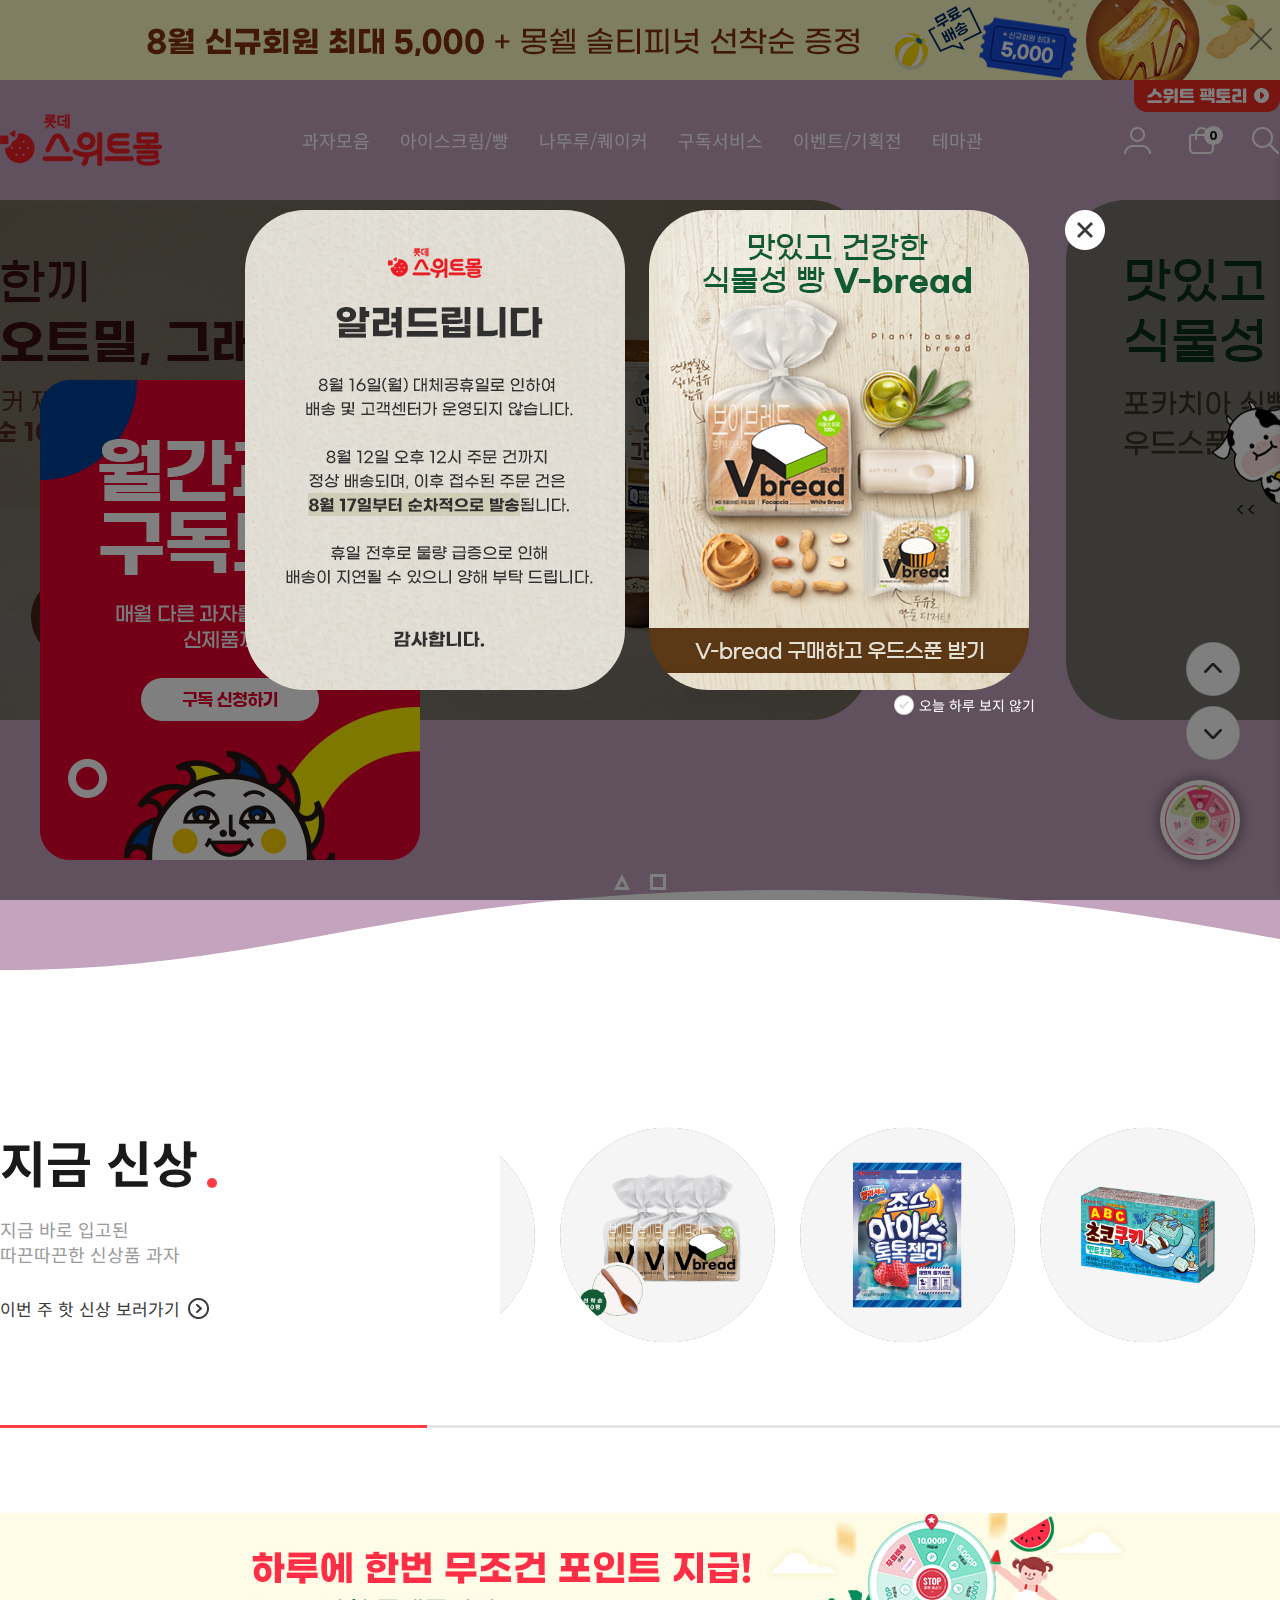
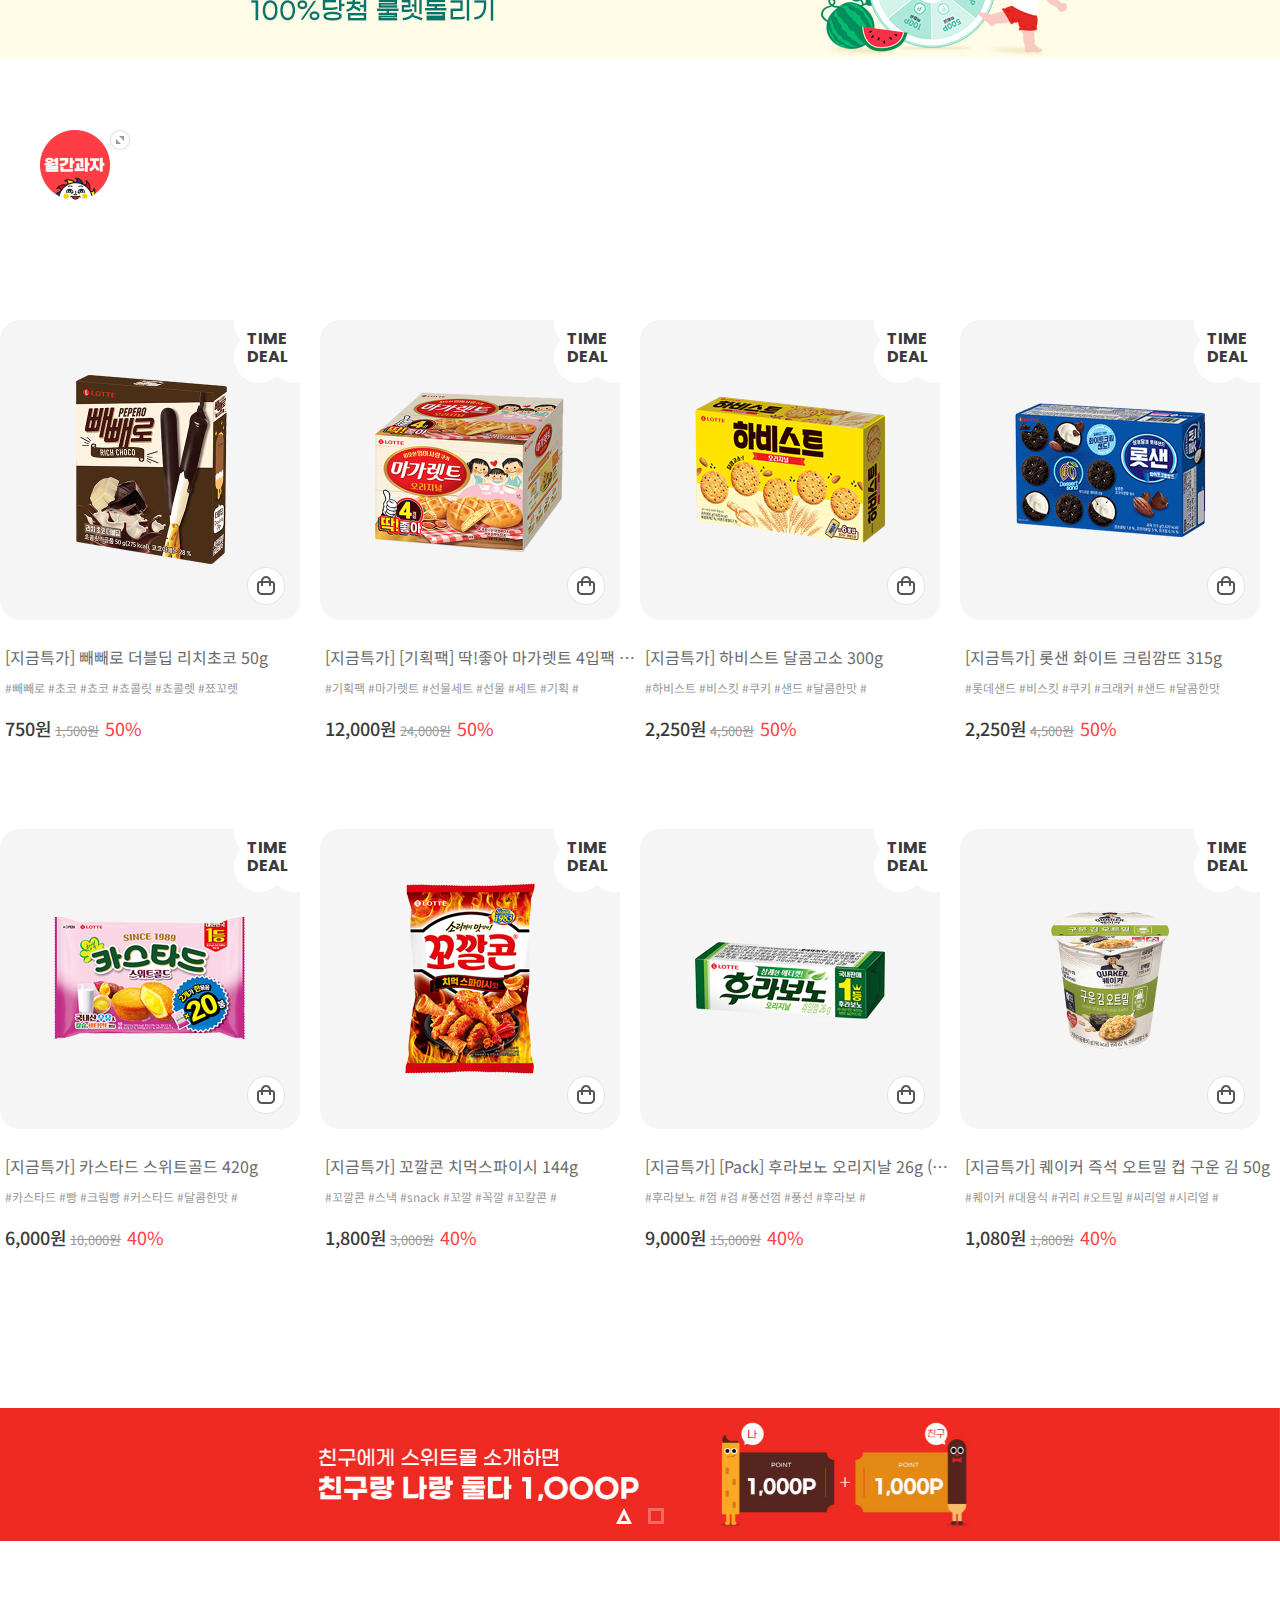
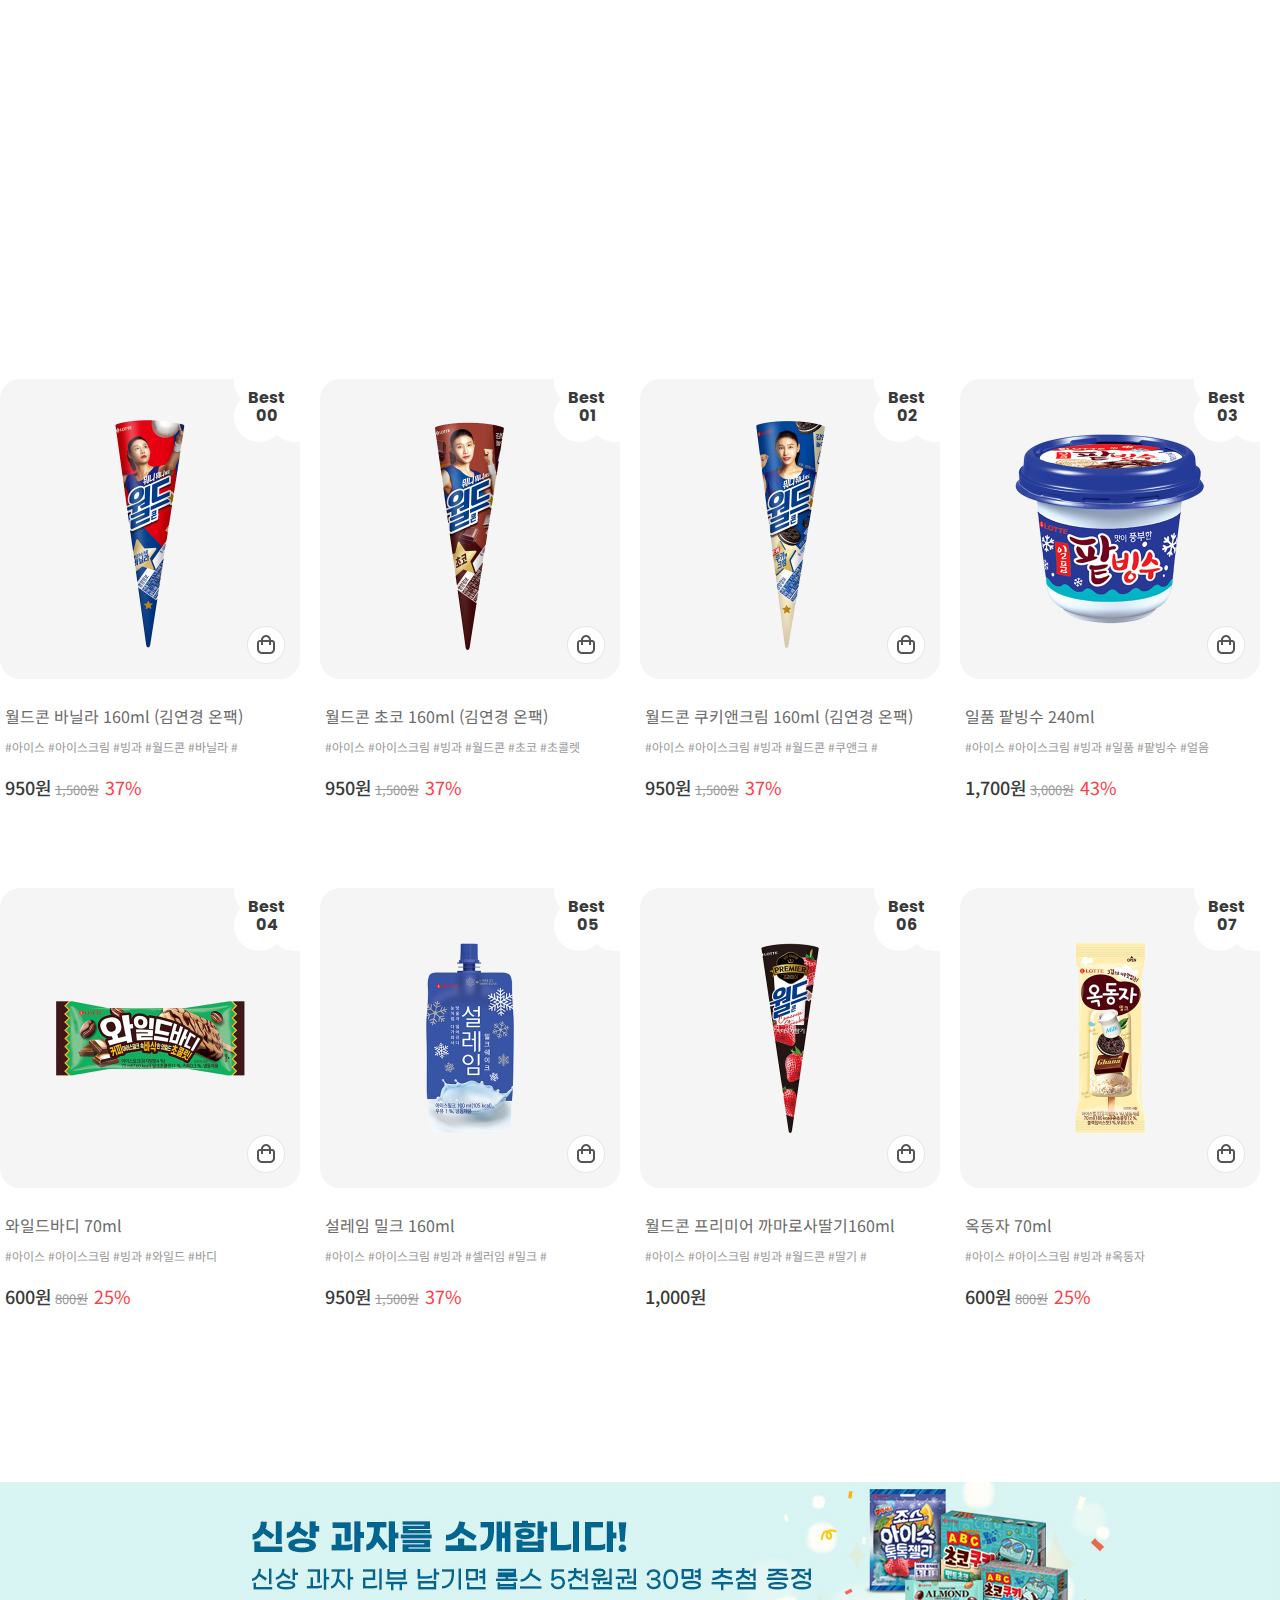
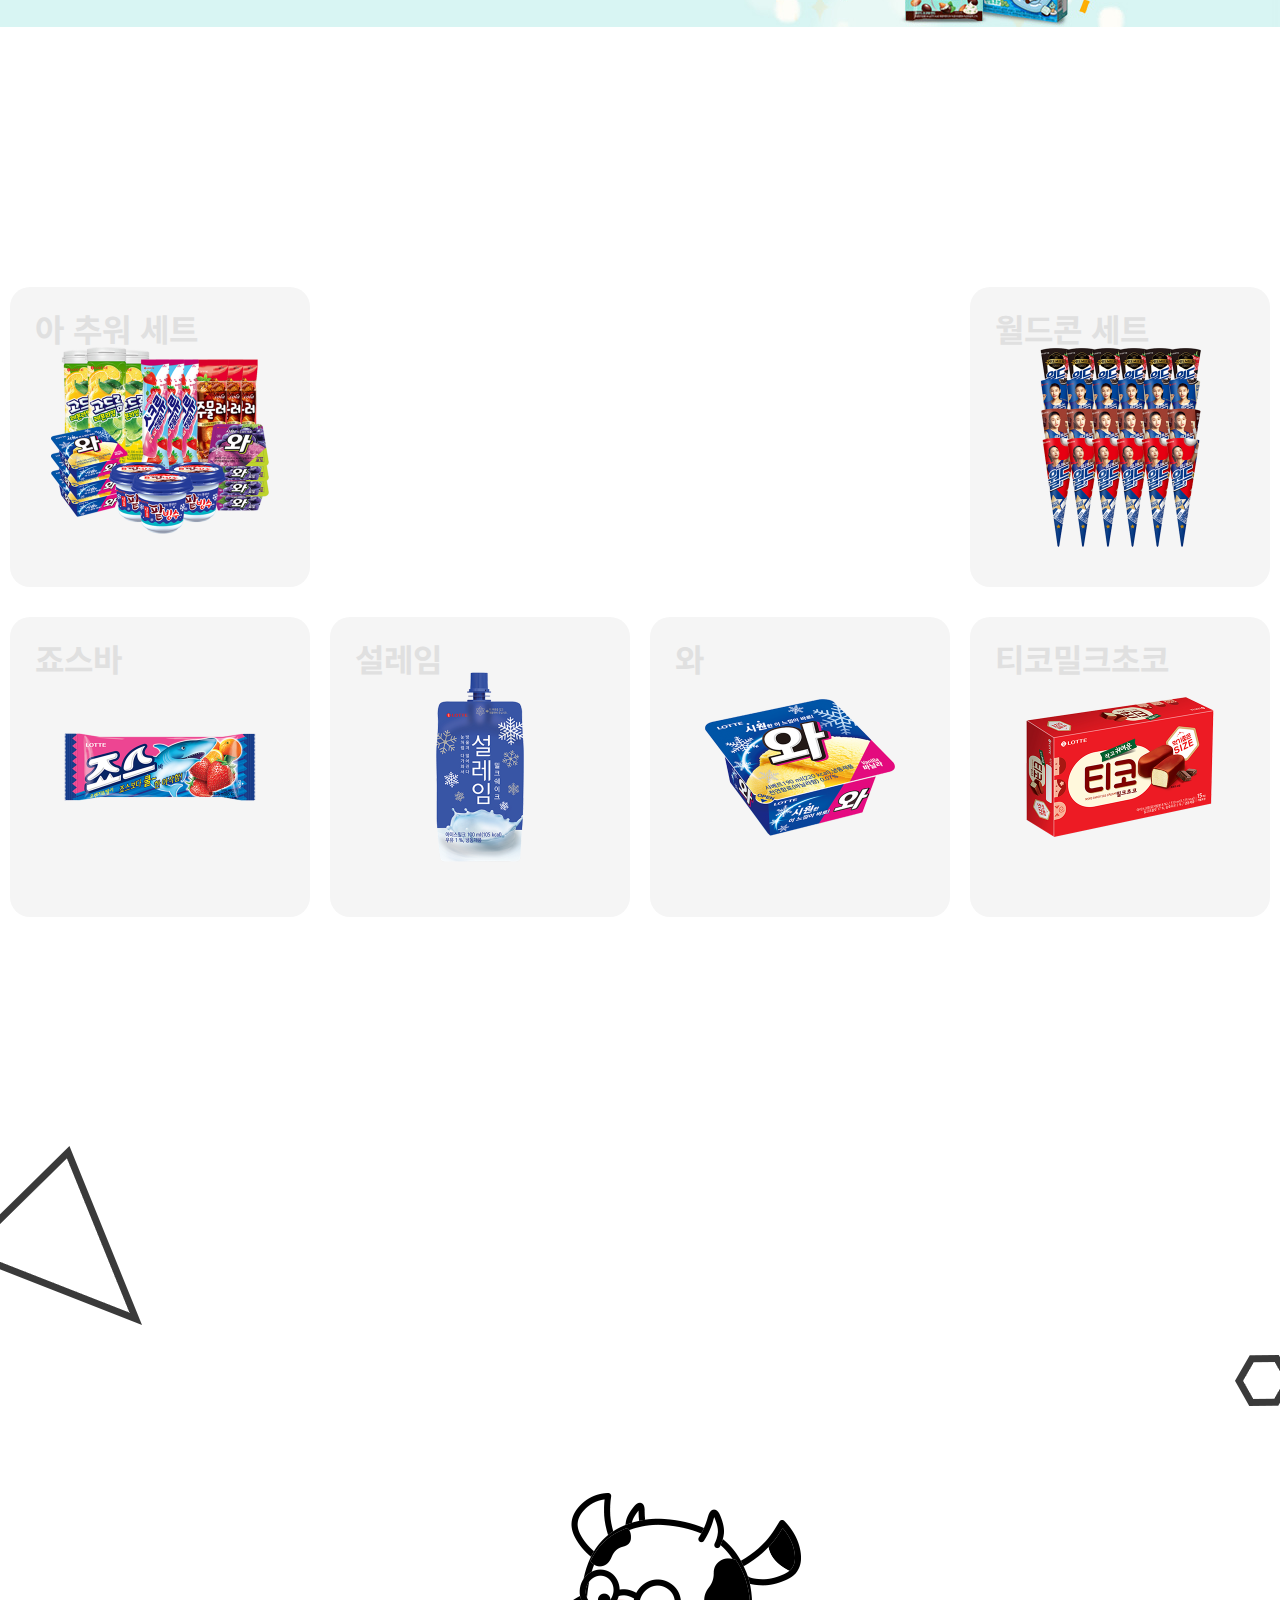
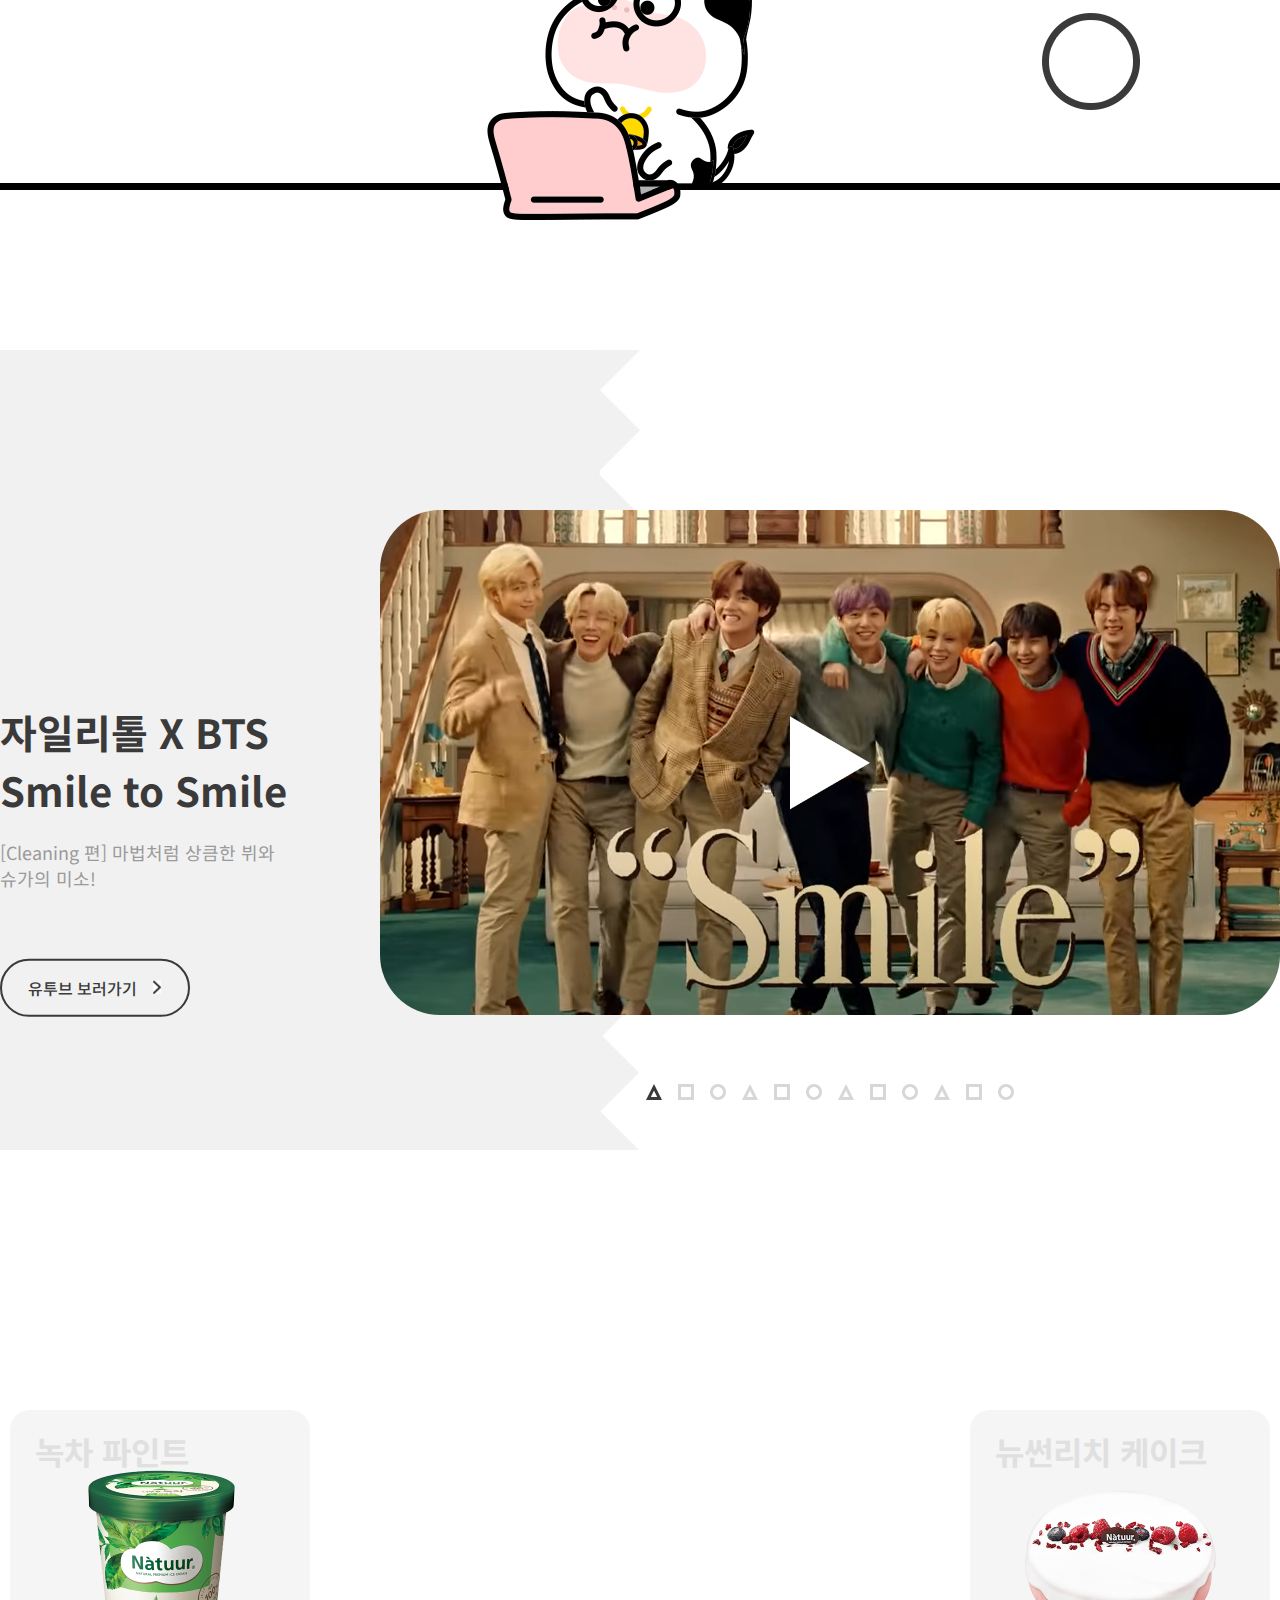
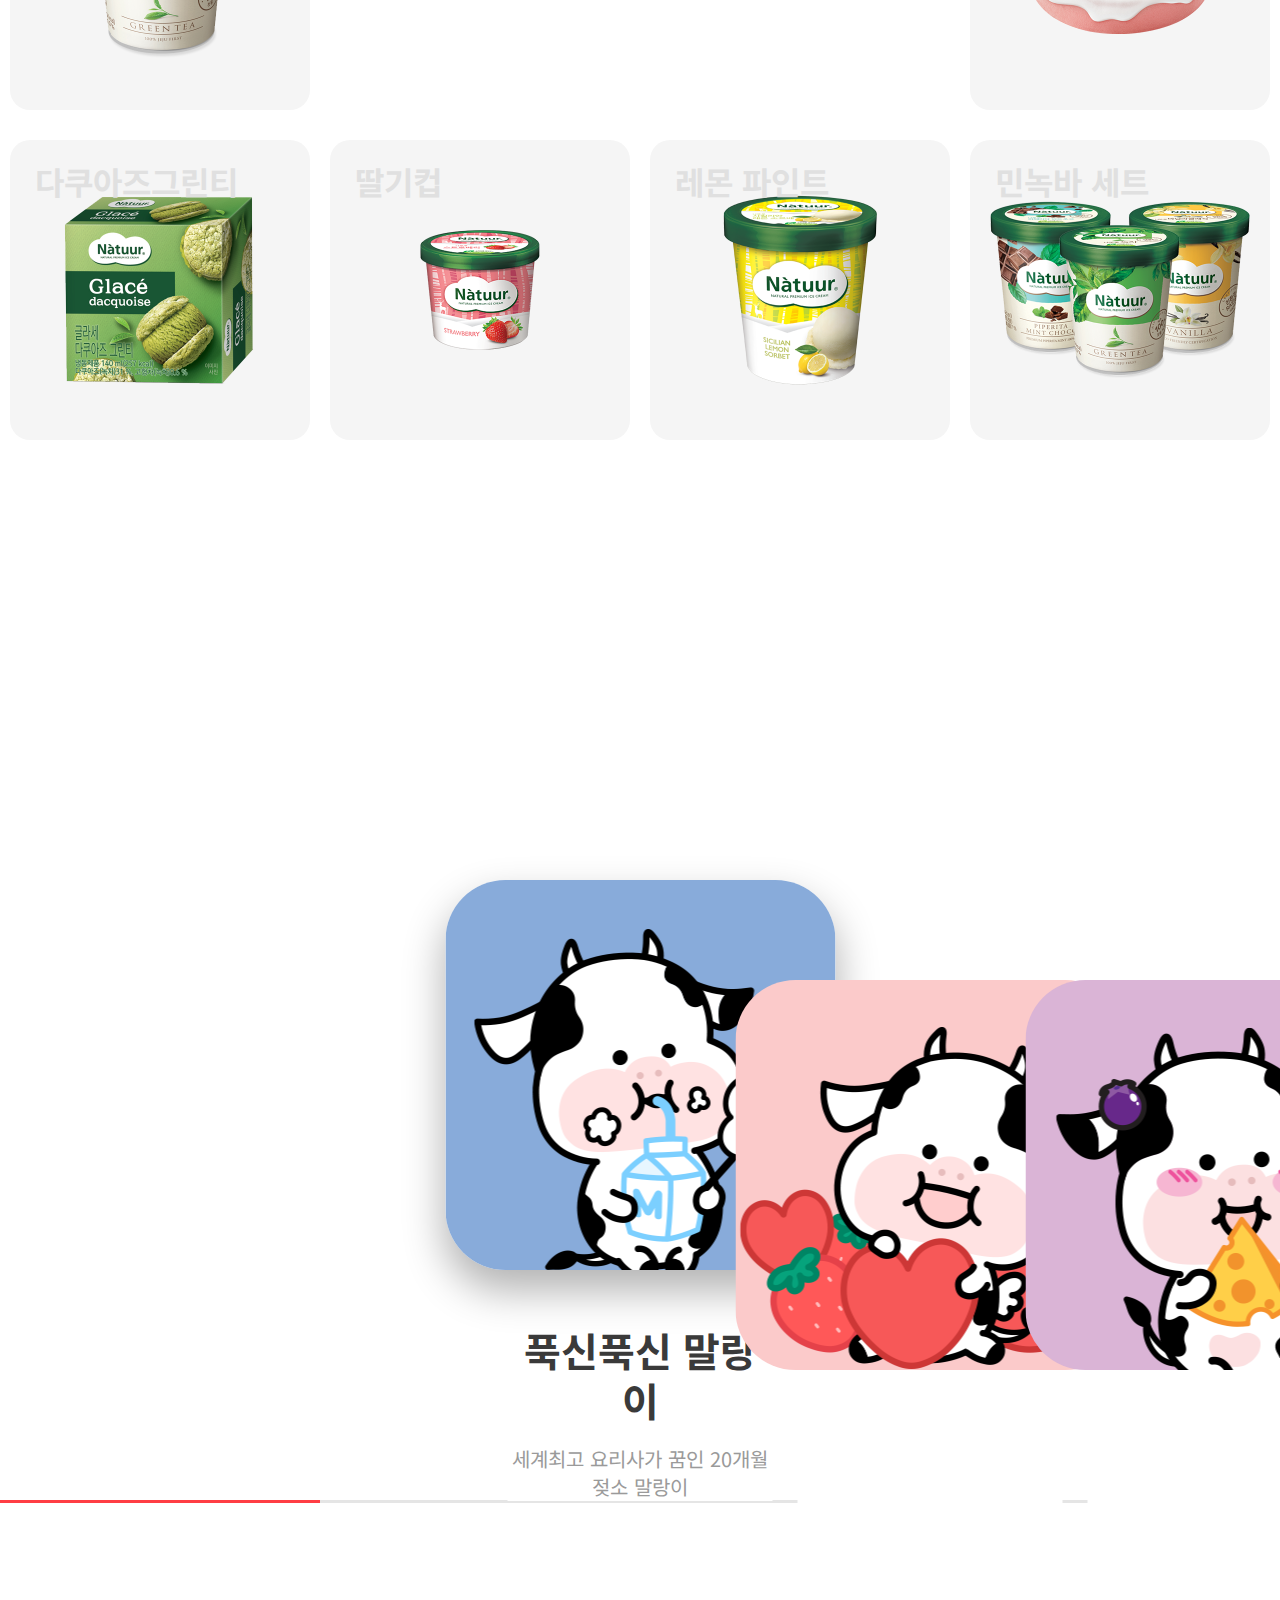
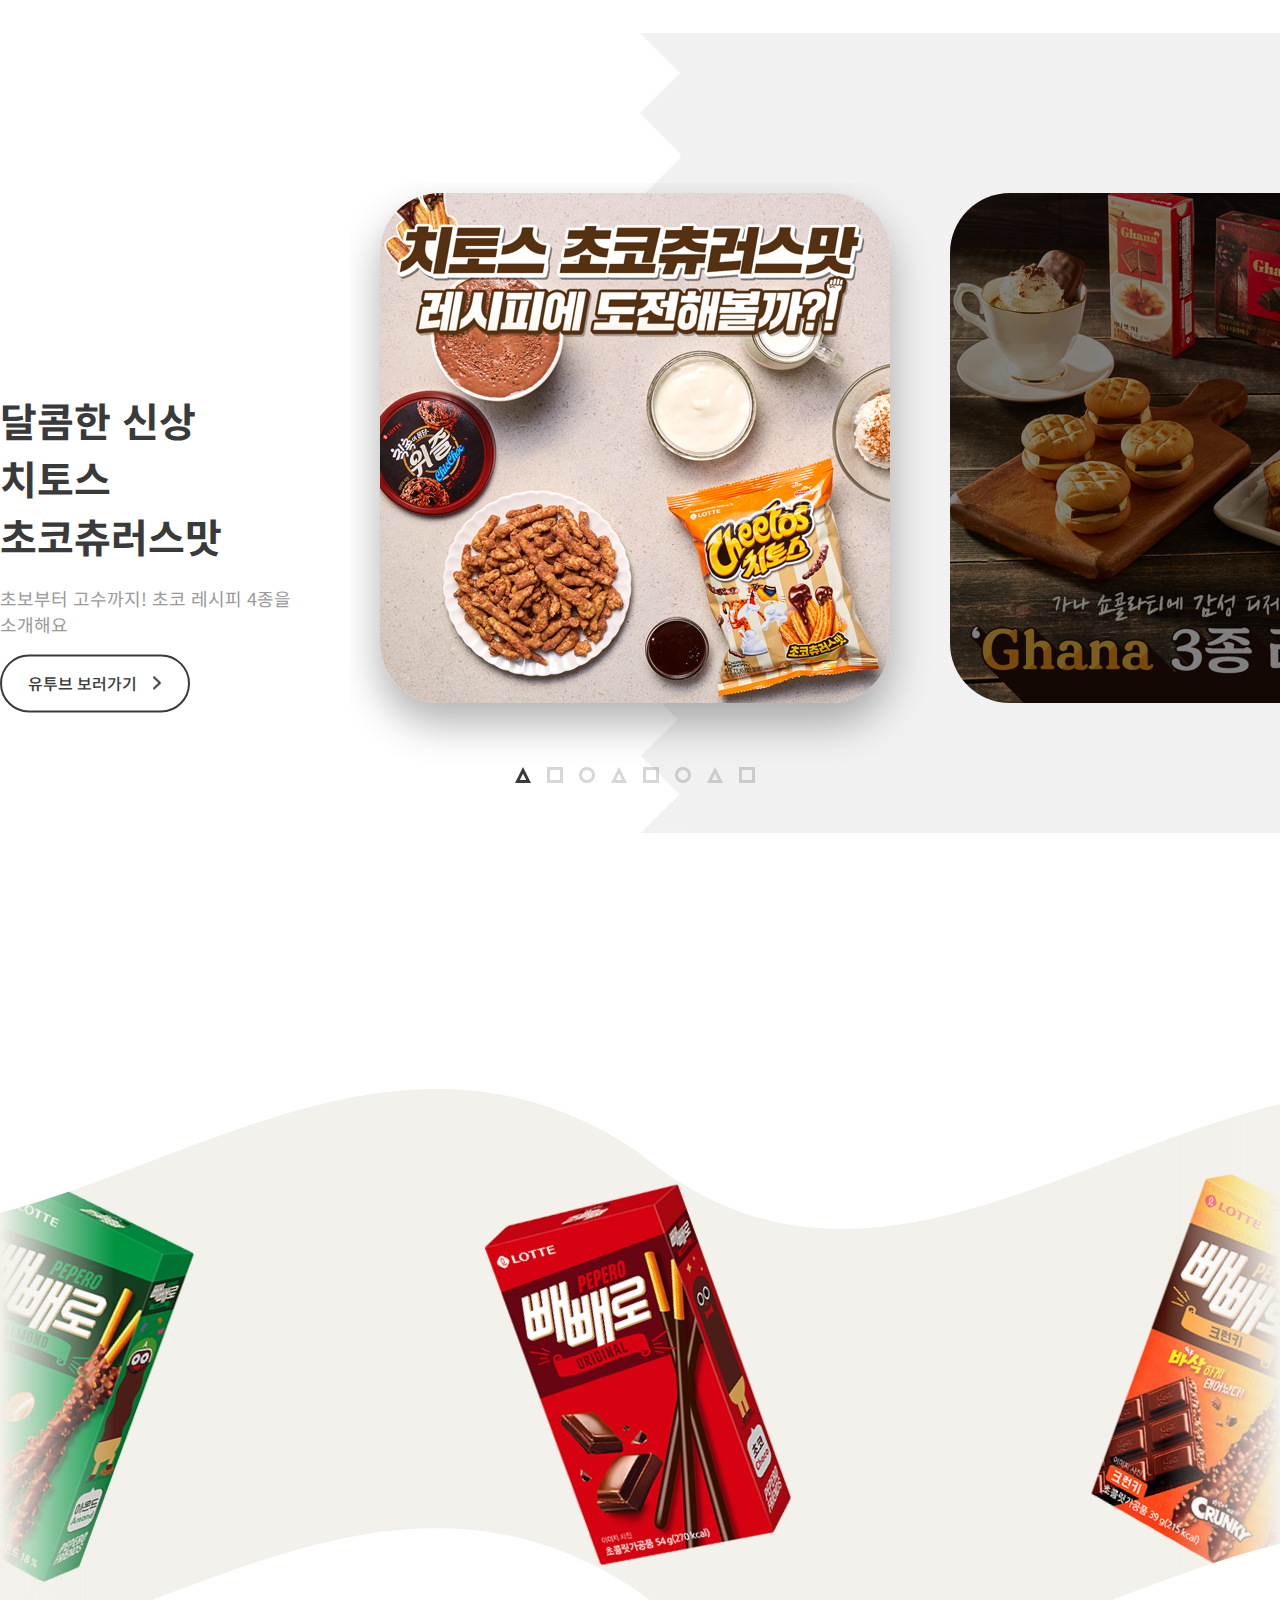
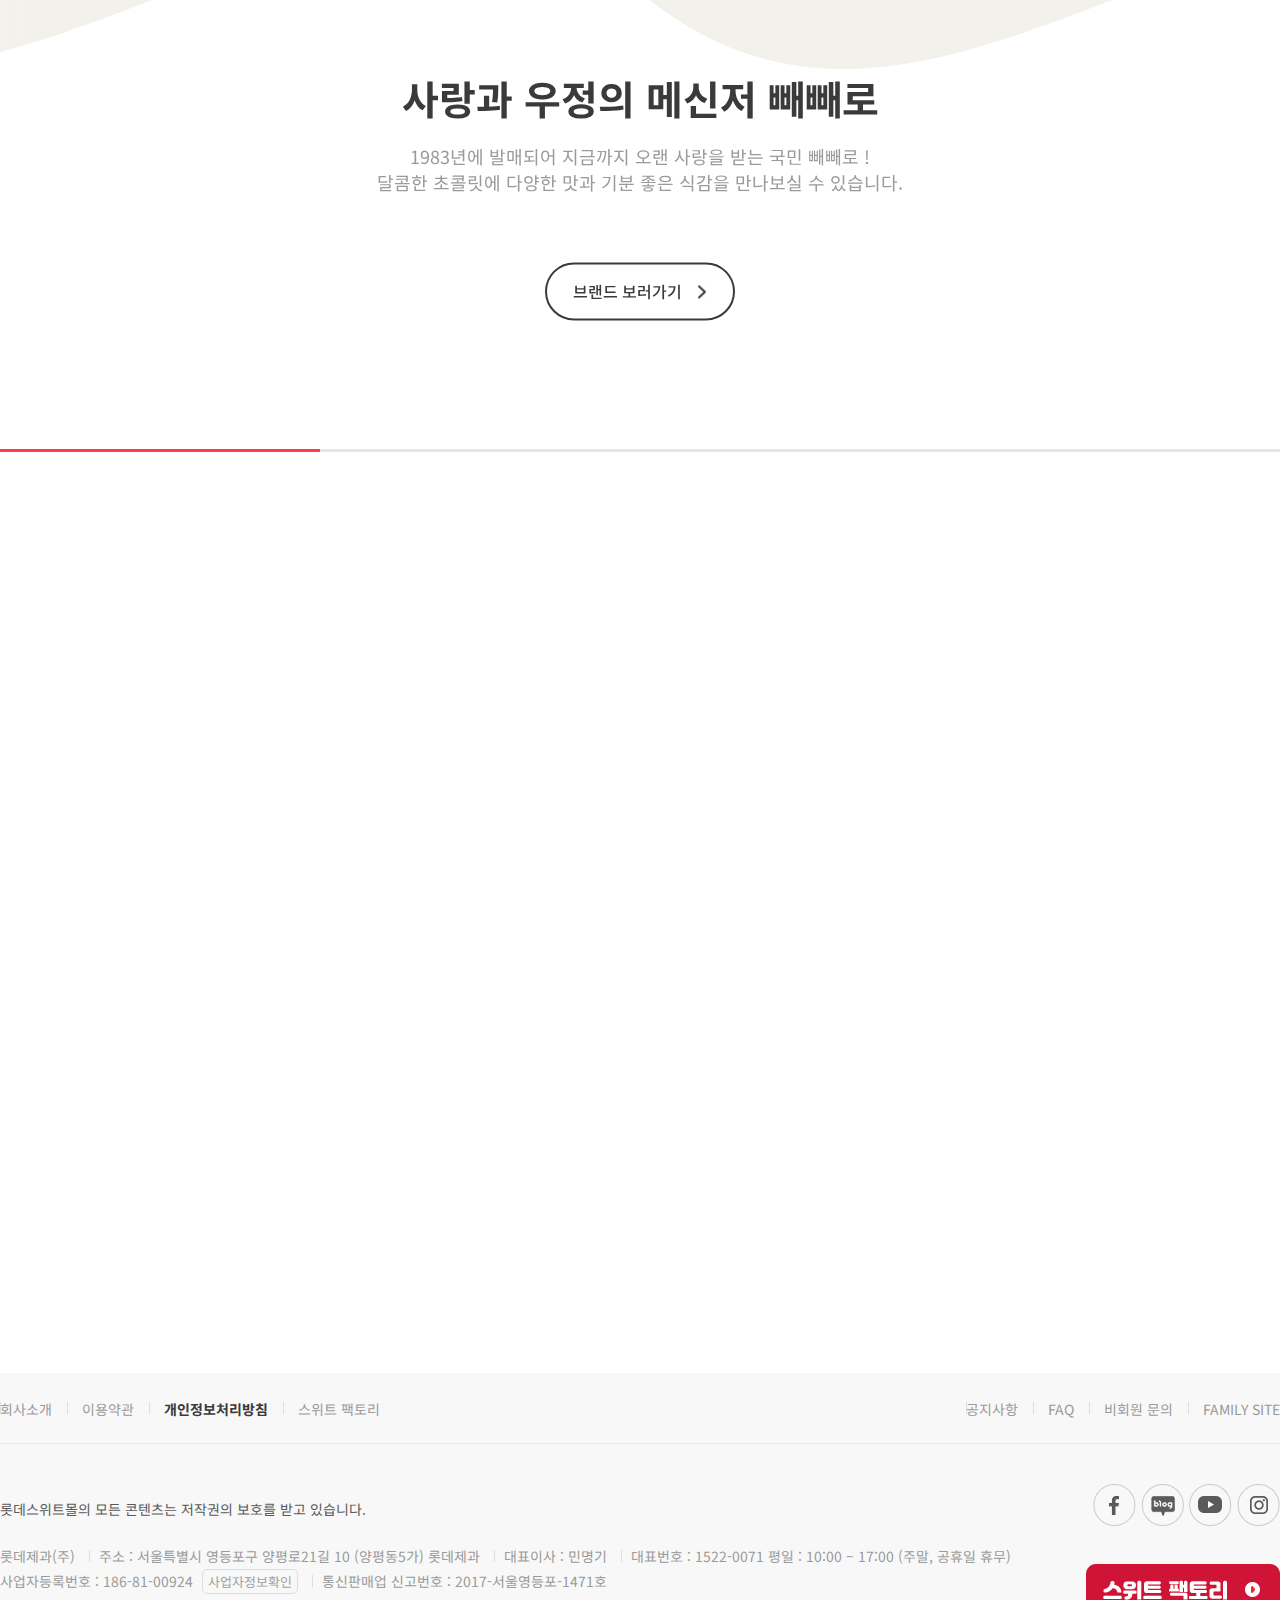
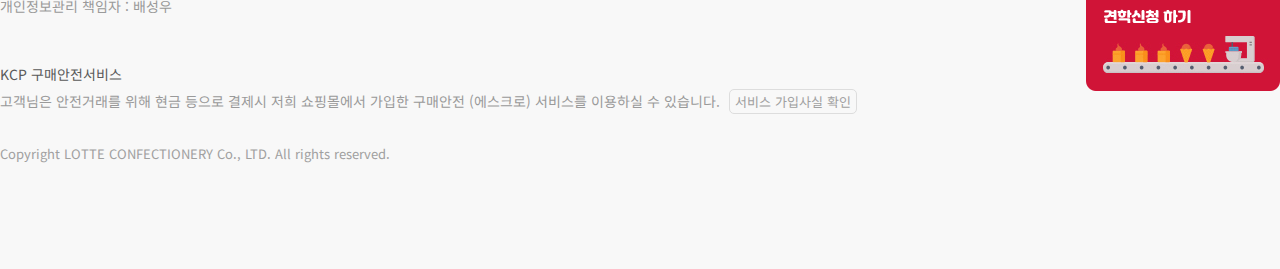
==== commit 0153a68a: "2021.08.25" ====
--- a/index.html
+++ b/index.html
@@ -464,6 +464,7 @@
 
     <!-- 지금 신상 영역 -->
     <article id="new">
+        <div class="bg"></div>
         <div class="container">
             <div class="inner">
                 <div class="new_pro">
@@ -665,12 +666,12 @@
                                 <p>어떤 맛을 좋아하세요?</p>
                                 <div class="hash">
                                     <ul>
-                                        <li>달콤한맛</li>
-                                        <li>고소한맛</li>
-                                        <li>상쾌한맛</li>
-                                        <li>담백한맛</li>
-                                        <li>매콤한맛</li>
-                                        <li>상큼한맛</li>
+                                        <li><span>맛:</span>달콤한맛</li>
+                                        <li><span>맛:</span>고소한맛</li>
+                                        <li><span>맛:</span>상쾌한맛</li>
+                                        <li><span>맛:</span>담백한맛</li>
+                                        <li><span>맛:</span>매콤한맛</li>
+                                        <li><span>맛:</span>상큼한맛</li>
                                     </ul>
                                 </div>
                             </li>
@@ -679,12 +680,12 @@
                                 <p>선호하는 원료를 선택해 주세요.</p>
                                 <div class="hash">
                                     <ul>
-                                        <li>곡물</li>
-                                        <li>초콜릿</li>
-                                        <li>과일</li>
-                                        <li>크림</li>
-                                        <li>치즈</li>
-                                        <li>기타</li>
+                                        <li><span>원료:</span>곡물</li>
+                                        <li><span>원료:</span>초콜릿</li>
+                                        <li><span>원료:</span>과일</li>
+                                        <li><span>원료:</span>크림</li>
+                                        <li><span>원료:</span>치즈</li>
+                                        <li><span>원료:</span>기타</li>
                                     </ul>
                                 </div>
                             </li>
@@ -693,13 +694,13 @@
                                 <p>어떤 식감을 좋아하세요?</p>
                                 <div class="hash" onclick='location.href="sub1.html"''>
                                     <ul>
-                                        <li>딱딱함</li>
-                                        <li>쫀득함</li>
-                                        <li>부드러움</li>
-                                        <li>바삭함</li>
-                                        <li>말랑함</li>
-                                        <li>퍽퍽함</li>
-                                        <li>톡터짐</li>
+                                        <li><span>식감:</span>딱딱함</li>
+                                        <li><span>식감:</span>쫀득함</li>
+                                        <li><span>식감:</span>부드러움</li>
+                                        <li><span>식감:</span>바삭함</li>
+                                        <li><span>식감:</span>말랑함</li>
+                                        <li><span>식감:</span>퍽퍽함</li>
+                                        <li><span>식감:</span>톡터짐</li>
                                     </ul>
                                 </div>
                             </li>
@@ -878,63 +879,135 @@
             <div class="slide">
                 <div class="main_slide_box">
                     <div class="main_slide">
-                        <div class="con">
-                            <!-- <div class="brand_box">
-                                <div class="brand_inner">
-                                    <ul class="brandslider">
-                                        <li> -->
-                                            <ul id="scroller1">
-                                                <li><img src="img/brand/14.png" alt=""></li>
-                                                <li><img src="img/brand/15.png" alt=""></li>
-                                                <li><img src="img/brand/16.png" alt=""></li>
-                                                <li><img src="img/brand/17.png" alt=""></li>
-                                            </ul>
-                                        <!-- </li> -->
-        
-                                        <!-- <li>
-                                            <ul id="scroller2">
-                                                <li><img src="img/brand/9.png" alt=""></li>
-                                                <li><img src="img/brand/10.png" alt=""></li>
-                                                <li><img src="img/brand/11.png" alt=""></li>
-                                                <li><img src="img/brand/12.png" alt=""></li>
-                                                <li><img src="img/brand/13.png" alt=""></li>
-                                            </ul>
-                                        </li>
-        
-                                        <li>
-                                            <ul id="scroller3">
-                                                <li><img src="img/brand/4.png" alt=""></li>
-                                                <li><img src="img/brand/5.png" alt=""></li>
-                                                <li><img src="img/brand/6.png" alt=""></li>
-                                                <li><img src="img/brand/7.png" alt=""></li>
-                                                <li><img src="img/brand/8.png" alt=""></li>
-                                            </ul>
-                                        </li>
-        
-                                        <li>
-                                            <ul id="scroller4">
-                                                <li><img src="img/brand/1.png" alt=""></li>
-                                                <li><img src="img/brand/2.png" alt=""></li>
-                                                <li><img src="img/brand/3.png" alt=""></li>
-                                            </ul>
-                                        </li> -->
-                                    <!-- </ul> -->
-                                <!-- </div>
-                            </div> -->
-                        </div>
-                    </div>
+                        
+                        <div class="swiper-container specialSwiper con">
+                            <div class="swiper-wrapper">
+                                <div class="swiper-slide">
+                                    <div class="first">
+                                        <img src="img/brand/14.png"/>
+                                        <img src="img/brand/15.png"/>
+                                        <img src="img/brand/16.png"/>
+                                        <img src="img/brand/17.png"/>
+                                    </div>
+
+                                    <div class="first">
+                                        <img src="img/brand/14.png"/>
+                                        <img src="img/brand/15.png"/>
+                                        <img src="img/brand/16.png"/>
+                                        <img src="img/brand/17.png"/>
+
+                                        <img src="img/brand/14.png"/>
+                                        <img src="img/brand/15.png"/>
+                                        <img src="img/brand/16.png"/>
+                                    </div>
+                                </div>
+                                <div class="swiper-slide">
+
+                                    <div class="first">
+                                        <img src="img/brand/9.png"/>
+                                        <img src="img/brand/10.png"/>
+                                        <img src="img/brand/11.png"/>
+                                        <img src="img/brand/12.png"/>
+                                        <img src="img/brand/13.png"/>
+                                    </div>
+
+                                    <div class="first">
+                                        <img src="img/brand/9.png"/>
+                                        <img src="img/brand/10.png"/>
+                                        <img src="img/brand/11.png"/>
+                                        <img src="img/brand/12.png"/>
+                                        <img src="img/brand/13.png"/>
+
+                                        <img src="img/brand/9.png"/>
+                                        <img src="img/brand/10.png"/>
+                                        <img src="img/brand/11.png"/>
+                                    </div>
+
+                                </div>
+                                <div class="swiper-slide">
+                                    <div class="first">
+                                        <img src="img/brand/4.png"/>
+                                        <img src="img/brand/5.png"/>
+                                        <img src="img/brand/6.png"/>
+                                        <img src="img/brand/7.png"/>
+                                        <img src="img/brand/8.png"/>
+                                    </div>
+
+                                    <div class="first">
+                                        <img src="img/brand/4.png"/>
+                                        <img src="img/brand/5.png"/>
+                                        <img src="img/brand/6.png"/>
+                                        <img src="img/brand/7.png"/>
+                                        <img src="img/brand/8.png"/>
+
+                                        <img src="img/brand/4.png"/>
+                                        <img src="img/brand/5.png"/>
+                                        <img src="img/brand/6.png"/>
+                                    </div>
+
+                                </div>
+                                <div class="swiper-slide">
+                                    <div class="first">
+                                        <img src="img/brand/1.png"/>
+                                        <img src="img/brand/2.png"/>
+                                        <img src="img/brand/3.png"/>
+                                    </div>
+
+                                    <div class="first">
+                                        <img src="img/brand/1.png"/>
+                                        <img src="img/brand/2.png"/>
+                                        <img src="img/brand/3.png"/>
+
+                                        <img src="img/brand/1.png"/>
+                                        <img src="img/brand/2.png"/>
+                                        <img src="img/brand/3.png"/>
+                                    </div>
+
+                                </div>
+                            </div>
+                        </div>
                 </div>
 
                 <div class="slide_txt">
-                    <p>사랑과 우정의 메신저 빼빼로</p>
-                    <span>1983년에 발매되어 지금까지 오랜 사랑을 받는 국민 빼빼로 !<br>
-                        달콤한 초콜릿에 다양한 맛과 기분 좋은 식감을 만나보실 수 있습니다. 
-                    </span>
-                    <button>브랜드 보러가기</button>
-                </div>
-            </div>
-
-            <div class="scroll_bar"></div>
+                    <ul>
+                        <li class="active">
+                            <p>사랑과 우정의 메신저 빼빼로</p>
+                            <span>1983년에 발매되어 지금까지 오랜 사랑을 받는 국민 빼빼로 !<br>
+                                달콤한 초콜릿에 다양한 맛과 기분 좋은 식감을 만나보실 수 있습니다. 
+                            </span>
+                            <button>브랜드 보러가기</button>
+                        </li>
+
+                        <li>
+                            <p>밥보다 맛있는 퀘이커</p>
+                            <span>오트 식이섬유가 풍부한 140년 전통의 시리얼을 국내 독점 라이선스<br>
+                                생산으로 어디서든지 간편하고 더욱 더 맛있게 즐기실 수 있습니다. 
+                            </span>
+                            <button>브랜드 보러가기</button>
+                        </li>
+
+                        <li>
+                            <p>사랑을 전하는 허쉬</p>
+                            <span>허쉬 컴퍼니의 심플함에 대한 신념은 좋은 재료로 출발하며<br>
+                                부드럽고 깊은 맛을 위하여 인공조미료, 방부제, 감미료등을 일체 사용하지 않습니다.
+                            </span>
+                            <button>브랜드 보러가기</button>
+                        </li>
+
+                        <li>
+                            <p>불멸의 로맨스 길리안</p>
+                            <span>140여개국에서 사랑을 받고 있는 최고의 품질을 고집하는 브랜드로<br>
+                                인생의 가장 달콤함과 즐거움을 줄 수 있는 진정한 프리미엄 초콜릿입니다.
+                            </span>
+                            <button>브랜드 보러가기</button>
+                        </li>
+                    </ul>
+                </div>
+            </div>
+
+            <div class="scroll_bar">
+                <div class="scroll_bar_status"></div> 
+            </div>
         </div>
     </article>
 
--- a/scss/animation.css
+++ b/scss/animation.css
@@ -1,3 +1,34 @@
+@keyframes step1{
+    0%{
+        transform: translateX(0);
+    }
+    100%{
+        transform: translateX(-2000px);
+    }
+}
+
+@keyframes step2{
+    0%{
+        transform: translateX(0);
+    }
+    100%{
+        transform: translateX(-3000px);
+    }
+}
+
+@keyframes step3{
+    0%{
+        transform: translateX(-2000px);
+    }
+}
+
+@keyframes step4{
+    0%{
+        transform: translateX(-4000px);
+    }
+}
+
+
 @keyframes fadeInDown{
     0%{
         opacity: 0;
--- a/scss/common.css
+++ b/scss/common.css
@@ -16,6 +16,10 @@
   margin: 0;
   padding: 0;
   box-sizing: border-box;
+  -ms-user-select: none;
+  -moz-user-select: -moz-none;
+  -webkit-user-select: none;
+  user-select: none;
 }
 
 body {
--- a/scss/index.css
+++ b/scss/index.css
@@ -16,6 +16,10 @@
   margin: 0;
   padding: 0;
   box-sizing: border-box;
+  -ms-user-select: none;
+  -moz-user-select: -moz-none;
+  -webkit-user-select: none;
+  user-select: none;
 }
 
 body {
@@ -792,6 +796,16 @@
 
 #new {
   margin: 0 auto;
+  position: relative;
+}
+#new .bg {
+  background-color: #fff;
+  height: 220px;
+  position: absolute;
+  top: 0;
+  left: 0;
+  width: 500px;
+  z-index: 9;
 }
 #new > .container {
   min-width: 1280px;
@@ -811,6 +825,9 @@
 #new > .container .inner .new_pro .left_tit {
   width: 320px;
   height: 220px;
+  position: relative;
+  z-index: 9;
+  background-color: #fff;
 }
 #new > .container .inner .new_pro .left_tit .head {
   margin-bottom: 20px;
@@ -841,7 +858,6 @@
   top: 50%;
   transform: translateY(-50%);
   overflow: hidden;
-  border: 3px solid red;
   width: 150%;
 }
 #new > .container .inner .new_pro .main_item .item .over {
@@ -896,16 +912,19 @@
   transform: translateX(-100%);
 }
 #new > .container .inner .new_pro .swiper-container {
-  width: 100%;
-  height: 100%;
+  width: 950px;
+  overflow: visible;
+  float: left;
 }
 #new > .container .inner .new_pro .swiper-wrapper {
   height: auto;
+  display: flex;
+  width: 100%;
 }
 #new > .container .inner .new_pro .swiper-slide {
+  overflow: hidden;
   text-align: center;
   font-size: 18px;
-  overflow: hidden;
   border-radius: 50%;
   /* Center slide text vertically */
   display: flex;
@@ -932,7 +951,7 @@
 #new > .container .inner .scroll_bar .new_scroll {
   background-color: #ff3d44;
   height: 3px;
-  width: 20%;
+  width: 33.333%;
   position: absolute;
   top: 0;
   left: 0;
@@ -1256,6 +1275,9 @@
   border-radius: 10px;
   transition: 0.5s;
   cursor: pointer;
+}
+.choose .container .inner .text .tab_con > ul > li .hash ul li span {
+  display: none;
 }
 .choose .container .inner .text .tab_con > ul > li .hash ul li:hover {
   color: #fff;
@@ -1950,7 +1972,7 @@
   font-size: 18px;
 }
 .brand .container .slide {
-  padding: 20px 0 80px;
+  padding: 20px 0 0;
 }
 .brand .container .slide .main_slide_box {
   position: relative;
@@ -1965,45 +1987,60 @@
   height: 580px;
   display: flex;
 }
-.brand .container .slide .main_slide_box .main_slide .con .brand_box {
-  width: 1920px;
-  position: relative;
-  left: 50%;
-  top: 0;
-  transform: translateX(-50%);
-  margin: 0;
-  padding: 0;
-}
-.brand .container .slide .main_slide_box .main_slide .con .brand_box .brand_inner {
-  margin: 0 auto;
-  width: 100%;
-  display: flex;
-  justify-content: space-evenly;
-}
-.brand .container .slide .main_slide_box .main_slide .con .brand_box .brand_inner ul {
-  display: flex;
-  width: 6400px;
+.brand .container .slide .main_slide_box .main_slide .con ul {
+  display: flex;
   display: flex;
   justify-content: flex-start;
 }
-.brand .container .slide .main_slide_box .main_slide .con .brand_box .brand_inner ul li .simply-scroll {
-  width: 100% !important;
-  height: 100% !important;
-}
-.brand .container .slide .main_slide_box .main_slide .con .brand_box .brand_inner ul li .simply-scroll #scroller {
-  height: 100%;
-  display: flex;
-  justify-content: flex-start;
-  border: 1px solid #000;
-}
-.brand .container .slide .main_slide_box .main_slide .con .brand_box .brand_inner ul li .simply-scroll #scroller > li {
+.brand .container .slide .main_slide_box .main_slide .con ul li {
   width: 520px;
   height: 100%;
 }
-.brand .container .slide .main_slide_box .main_slide .con .brand_box .brand_inner ul li .simply-scroll #scroller > li img {
+.brand .container .slide .main_slide_box .main_slide .con ul li img {
   transform: rotate(20deg);
 }
-.brand .container .slide .main_slide_box .main_slide .con .brand_box .brand_inner ul li .simply-scroll #scroller > li:nth-of-type(2n) img {
+.brand .container .slide .main_slide_box .main_slide .con ul li:nth-of-type(2n) img {
+  transform: rotate(-20deg);
+}
+.brand .container .slide .main_slide_box .main_slide .first {
+  float: left;
+  display: flex;
+}
+.brand .container .slide .main_slide_box .main_slide .swiper-container {
+  width: 100%;
+  height: 100%;
+}
+.brand .container .slide .main_slide_box .main_slide .swiper-slide {
+  display: flex;
+  justify-content: center;
+  align-items: center;
+  visibility: hidden;
+  transform: translateX(0);
+}
+.brand .container .slide .main_slide_box .main_slide .swiper-slide:nth-of-type(1) {
+  -webkit-animation: 22s linear 0s infinite normal none running step1;
+          animation: 22s linear 0s infinite normal none running step1;
+}
+.brand .container .slide .main_slide_box .main_slide .swiper-slide:nth-of-type(2) {
+  -webkit-animation: 25s linear 0s infinite normal none running step1;
+          animation: 25s linear 0s infinite normal none running step1;
+}
+.brand .container .slide .main_slide_box .main_slide .swiper-slide:nth-of-type(3) {
+  -webkit-animation: 25s linear 0s infinite normal none running step3;
+          animation: 25s linear 0s infinite normal none running step3;
+}
+.brand .container .slide .main_slide_box .main_slide .swiper-slide:nth-of-type(4) {
+  -webkit-animation: 25s linear 0s infinite normal none running step4;
+          animation: 25s linear 0s infinite normal none running step4;
+}
+.brand .container .slide .main_slide_box .main_slide .swiper-slide-active {
+  visibility: visible;
+}
+.brand .container .slide .main_slide_box .main_slide .swiper-slide img {
+  display: block;
+  transform: rotate(20deg);
+}
+.brand .container .slide .main_slide_box .main_slide .swiper-slide img:nth-of-type(2n) {
   transform: rotate(-20deg);
 }
 .brand .container .slide .main_slide_box .main_slide .con::before {
@@ -2014,7 +2051,7 @@
   position: absolute;
   top: 0;
   width: 100%;
-  z-index: 2;
+  z-index: 10;
 }
 .brand .container .slide .main_slide_box .main_slide .con::after {
   content: "";
@@ -2024,7 +2061,7 @@
   position: absolute;
   bottom: 0;
   width: 100%;
-  z-index: 2;
+  z-index: 10;
 }
 .brand .container .slide .main_slide_box .main_slide::before {
   background: linear-gradient(to right, #f3f1eb 0%, transparent 30%);
@@ -2032,7 +2069,7 @@
   height: 100%;
   content: "";
   display: block;
-  z-index: 1;
+  z-index: 2;
   position: absolute;
   left: 0;
   top: 0;
@@ -2043,34 +2080,55 @@
   height: 100%;
   content: "";
   display: block;
-  z-index: 1;
+  z-index: 2;
   position: absolute;
   right: 0;
   top: 0;
 }
 .brand .container .slide_txt {
-  margin-top: 50px;
+  text-align: center;
+  margin: 50px 0 80px;
+  position: relative;
+  height: 250px;
+}
+.brand .container .slide_txt ul li {
+  position: absolute;
+  left: 50%;
+  transform: translate3d(-50%, -20%, 0);
   display: flex;
   align-items: center;
   justify-content: center;
   flex-direction: column;
-  text-align: center;
-}
-.brand .container .slide_txt p {
+  visibility: hidden;
+  transition: 0.5s;
+}
+.brand .container .slide_txt ul li p {
   font-size: 40px;
   font-weight: 700;
   color: #3a3a3a;
   line-height: 50px;
-}
-.brand .container .slide_txt span {
+  transform: translateY(-50%);
+  transition: 0.5s transform;
+  visibility: hidden;
+}
+.brand .container .slide_txt ul li span {
   font-size: 18px;
   font-weight: 400;
   color: #9a9a9a;
   margin: 20px 0 0;
   display: inline-block;
   word-break: keep-all;
-}
-.brand .container .slide_txt button {
+  visibility: hidden;
+  transform: translateY(-70%);
+  transition: 0.5s transform;
+  display: block;
+  transition-duration: 1s;
+}
+.brand .container .slide_txt ul li button {
+  transform: translateY(0%);
+  transition: 0.5s transform;
+  visibility: hidden;
+  transition-duration: 1.5s;
   margin-top: 50px;
   font-size: 16px;
   color: #3a3a3a;
@@ -2085,6 +2143,26 @@
   background-position: 85% 50%;
   padding: 15px 50px 15px 25px;
 }
+.brand .container .slide_txt ul li.active {
+  opacity: 1;
+  visibility: visible;
+}
+.brand .container .slide_txt ul li.active p {
+  transform: translateY(0%);
+  visibility: visible;
+}
+.brand .container .slide_txt ul li.active span {
+  transform: translateY(0%);
+  visibility: visible;
+}
+.brand .container .slide_txt ul li.active button {
+  transform: translateY(30%);
+  visibility: visible;
+}
+.brand .container .slide_txt.active {
+  transform: translateY(-10%);
+  visibility: visible;
+}
 .brand .container .scroll_bar {
   height: 3px;
   background-color: #e5e5e5;
@@ -2093,15 +2171,15 @@
   width: 100%;
   margin: 0 auto;
 }
-.brand .container .scroll_bar::after {
+.brand .container .scroll_bar .scroll_bar_status {
   background-color: #ff3d44;
   height: 3px;
   width: 25%;
   position: absolute;
   top: 0;
   left: 0;
-  content: "";
-  display: block;
+  display: block;
+  transition: 0.3s transform;
 }
 
 .insta {
